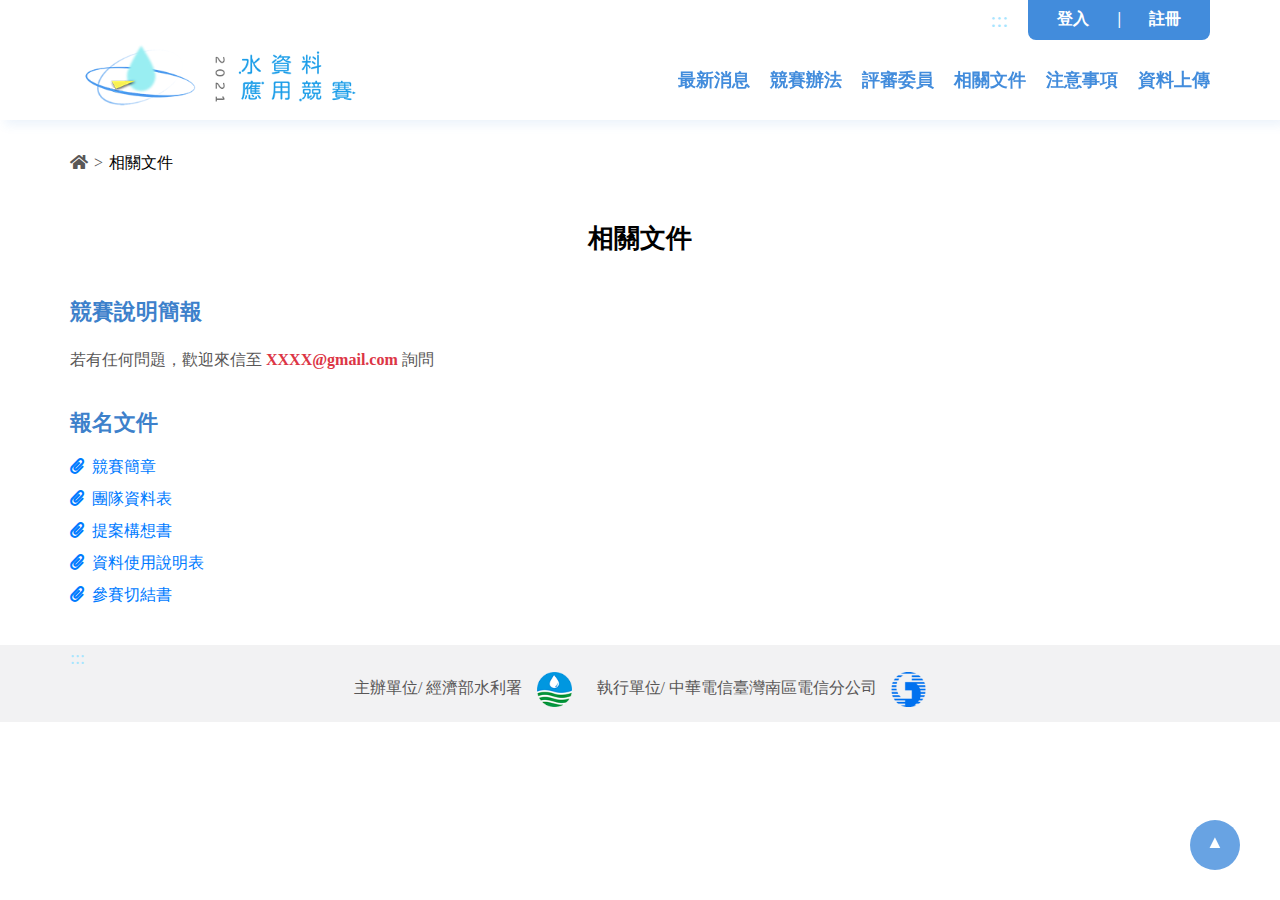
==== competition-document.html @ bd37f4fa "0408-1720" ====
<!DOCTYPE html>
<html lang="zh-hant">

<head>
    <meta charset="UTF-8">
    <meta name="viewport" content="width=device-width, initial-scale=1.0">
    <title>相關文件</title>
    <link rel="stylesheet" href="https://cdnjs.cloudflare.com/ajax/libs/font-awesome/5.13.0/css/all.min.css">
    <link rel="stylesheet" href="scss/bootstrap.4.2.css">
    <link rel="stylesheet" href="scss/style.css">

</head>

<body>
    <!-- navbar -->
    <header id="header"></header>

    <!-- breadcrumb -->
    <div class="breadcrumb">
        <div class="container">
            <ul>
                <li><a href="index.html"><i class="fas fa-home"></i></a></li>
                <li>></li>
                <li><span>相關文件</span></li>
            </ul>
        </div>
    </div>

    <!-- 相關文件 -->
    <section class="content-information">
        <div class="container">
            <a href="#C" title="中央內容區塊" id="AC" accesskey="C"></a>
            <h1>相關文件</h1>
            <h3>競賽說明簡報</h3>
            <p>若有任何問題，歡迎來信至 <span class="text-danger">XXXX@gmail.com</span> 詢問</p>
            <h3>報名文件</h3>
            <div class="d-flex flex-column">
                <a href="" class="d-inline mb-2"><i class="fas fa-paperclip mr-2"></i>競賽簡章</a>
                <a href="" class="d-inline mb-2"><i class="fas fa-paperclip mr-2"></i>團隊資料表</a>
                <a href="" class="d-inline mb-2"><i class="fas fa-paperclip mr-2"></i>提案構想書</a>
                <a href="" class="d-inline mb-2"><i class="fas fa-paperclip mr-2"></i>資料使用說明表</a>
                <a href="" class="d-inline mb-2"><i class="fas fa-paperclip mr-2"></i>參賽切結書</a>
            </div>
        </div>
    </section>

    <!-- footer -->
    <footer id="footer"></footer>

    <!-- jquery -->
    <script src="js/jquery-3.3.1.min.js"></script>

    <!-- bootstrap -->
    <!-- <script src="js/jquery-3.3.1.slim.min.js" ></script> -->
    <script src="js/bootstrap.min.4.2.js"></script>
    <script src="js/popper.min.js"></script>

    <!-- 引入html header&footer -->
    <script>
        $(function () {
            $("#header").load('navbar.html');
            $("#footer").load("footer.html");
        });
    </script>

</body>

</html>
---- scss/style.css ----
@charset "UTF-8";
* {
  font-family: "微軟正黑體" !important;
  -webkit-box-sizing: border-box !important;
          box-sizing: border-box !important;
}

* .container {
  width: 1140px;
  margin: auto;
  padding: 30px 0;
}

@media (max-width: 768px) {
  * .container {
    width: 80%;
  }
}

* h1 {
  font-size: 1.625rem;
  color: black;
  padding: 0;
  margin: 0;
  line-height: 3.25rem;
  margin-bottom: 10px;
}

* h2 {
  font-size: 1.5rem;
  color: #3d81cb;
  padding: 0;
  margin: 0;
  margin-bottom: 10px;
  line-height: 3rem;
}

* h3 {
  font-size: 1.375rem;
  color: #3d81cb;
  padding: 0;
  margin: 0;
  margin-bottom: 25px;
  line-height: 2.75rem;
}

* h4 {
  font-size: 1.125rem;
  color: #3d81cb;
  padding: 0;
  margin: 0;
  margin-top: 10px;
  margin-bottom: 10px;
}

* p {
  font-size: 1rem;
  color: #595757;
  padding: 0;
  margin: 0;
  line-height: 2rem;
  font-weight: 500;
  text-align: justify;
  word-wrap: break-word;
  word-break: break-all;
}

* a {
  text-decoration: none !important;
  list-style: none !important;
}

* a:hover {
  color: #99EEF3 !important;
}

* .fa,
* .fas,
* .far,
* .fal,
* .fad,
* .fab {
  font-family: "Font Awesome 5 Free" !important;
}

* :focus {
  outline: #428cdc dotted 3px !important;
}

* .clearfix {
  clear: both;
}

* h1,
* h2,
* h3,
* h4,
* h5,
* h6 {
  font-weight: bold;
}

* section {
  width: 100%;
}

* hr {
  border-top: 1px solid #a7e5ff;
  margin: 0;
  margin: auto;
}

* input[type="button"],
* select {
  -webkit-appearance: none;
  /* Safari & Chrome */
  -moz-appearance: none;
  /* FireFox */
  appearance: none;
}

* input {
  width: 100%;
  height: 40px;
  border-radius: 5px;
  border: solid 1px #a7e5ff;
  background-color: white;
  color: #595757;
  padding: 0 10px;
  font-size: 1rem;
  line-height: 1.5rem;
}

* input:-webkit-autofill, * input:-webkit-autofill:hover, * input:-webkit-autofill:focus, * input:-webkit-autofill:active {
  -webkit-transition: background-color 5000s ease-in-out 0s;
  transition: background-color 5000s ease-in-out 0s;
  /*透明*/
}

* input[type="submit"], * input[type="reset"] {
  width: 100%;
  height: 40px;
  background-color: #428cdc;
  color: white;
  font-size: 1.125rem;
  font-weight: bold;
  line-height: 40px;
  border: none;
  border-radius: 8px;
  padding: 0;
  text-decoration: none;
  margin-top: 10px;
}

* input[type="submit"]:hover, * input[type="reset"]:hover {
  background-color: #428cdc;
}

* input[disabled] {
  background-color: #a7e5ff;
}

* input[disabled]:hover {
  background-color: #a7e5ff;
}

* input[type="range"] {
  -webkit-appearance: none;
  overflow: hidden;
  /* 限定範圍 */
  height: 20px;
  outline: none;
  background: none;
  border: none;
}

* input[type="range"]::-webkit-slider-thumb {
  -webkit-appearance: none;
  position: relative;
  width: 15px;
  height: 15px;
  background: #428cdc;
  border-radius: 50%;
}

* input[type="range"]::-webkit-slider-runnable-track {
  border-radius: 10px;
  background: #a7e5ff;
  /* W3C, IE 10+/ Edge, Firefox 16+, Chrome 26+, Opera 12+, Safari 7+ */
}

* input[type="range"]::-moz-range-track {
  height: 15px;
  border-radius: 15px;
  background: #a7e5ff;
  border: none;
}

* input[type="range"]::-moz-range-thumb {
  width: 15px;
  height: 15px;
  background: #428cdc;
  border: none;
  border-radius: 50%;
}

* input[type="range"]::-moz-range-thumb:hover, * input[type="range"]:active::-moz-range-thumb {
  width: 16px;
  height: 16px;
}

* input[type="range"]::-moz-range-progress {
  height: 10px;
  border-radius: 10px;
}

* input[type="range"]::-moz-focus-outer {
  border: none;
}

* input[type="range"]::-ms-track {
  height: 15px;
  border-color: transparent;
  color: transparent;
  border: none;
  outline: none;
  border-radius: 10px;
  background: #a7e5ff;
}

* input[type="range"]::-ms-thumb {
  height: 15px;
  width: 15px;
  border-radius: 50%;
  border: none;
  outline: none;
  background: #428cdc;
}

* input[type="range"]::-ms-fill-lower {
  background: transparent;
}

* select {
  width: 100%;
  height: 40px;
  border-radius: 5px;
  border: solid 1px #a7e5ff;
  background: url("../img/chevron-down-solid.svg") no-repeat scroll transparent;
  background-position: 97% center;
  background-color: white;
  color: #595757;
  padding: 0 10px;
}

* select::-ms-expand {
  display: none;
}

* select option {
  color: #595757;
}

* .form-control {
  background-color: rgba(13, 115, 173, 0.2) !important;
}

* button {
  padding: 5px 30px;
  background-color: #0d73ad;
  border-radius: 8px;
  border: none;
  font-size: 1.125rem;
  color: white;
  font-weight: bold;
}

* button:hover {
  background-color: #428cdc;
  -webkit-transition-duration: 0.5s;
          transition-duration: 0.5s;
}

* button[disabled] {
  background-color: #a7e5ff;
}

* button[disabled]:hover {
  background-color: #a7e5ff;
}

* button .fas {
  margin-right: 10px;
}

* .button-outline {
  padding: 8px 30px;
  background-color: transparent;
  -webkit-box-shadow: #0d73ad 0 0 0 1px;
          box-shadow: #0d73ad 0 0 0 1px;
  font-size: 1.125rem;
  color: #0d73ad;
  font-weight: bold;
}

@media (max-width: 568px) {
  * .button-outline {
    padding: 8px 15px;
  }
}

* .button-outline:hover {
  background-color: #428cdc;
  color: white;
  -webkit-transition-duration: 0.5s;
          transition-duration: 0.5s;
}

* .button-outline[disabled] {
  background-color: #a7e5ff;
}

* .button-outline[disabled]:hover {
  background-color: #a7e5ff;
}

* .button-outline .fas {
  margin-right: 10px;
}

@media (max-width: 568px) {
  * .swiper-container .swiper-button-next,
  * .swiper-container .swiper-button-prev {
    display: none;
  }
}

* .swiper-container .swiper-slide {
  position: relative;
  text-align: center;
  font-size: 18px;
  background: #fff;
  /* Center slide text vertically */
  display: -webkit-box;
  display: -ms-flexbox;
  display: flex;
  -webkit-box-pack: center;
  -ms-flex-pack: center;
  justify-content: center;
  -webkit-box-align: center;
  -ms-flex-align: center;
  align-items: center;
}

* div.datedropper.iot {
  --dd-color1: #2faae5;
  --dd-color2: #fff;
  --dd-color3: #595757;
  --dd-color4: #fff;
  --dd-radius: 10px;
  --dd-width: 180px;
  --dd-shadow: 0 0 29px 0px rgba(0, 0, 0, 0.1);
}

* .modal-iot {
  padding: 0;
}

* .modal-iot .modal-dialog {
  max-width: 650px;
}

* .modal-iot .modal-dialog .modal-content {
  border-radius: 15px;
}

* .modal-iot .modal-dialog .modal-content .modal-header {
  width: 100%;
  border-bottom: none;
  padding: 0 60px;
  margin-top: 50px;
}

@media (max-width: 320px) {
  * .modal-iot .modal-dialog .modal-content .modal-header {
    margin-top: 25px;
  }
}

* .modal-iot .modal-dialog .modal-content .modal-header .modal-title {
  width: 100%;
  text-align: center;
}

* .modal-iot .modal-dialog .modal-content .modal-header .close {
  position: absolute;
  right: 2.5%;
  margin: -1rem -1rem -1rem 0;
}

* .modal-iot .modal-dialog .modal-content .modal-body {
  width: 100%;
  margin: auto;
  margin-bottom: 10px;
  padding: 0;
  padding: 0 60px;
  padding-top: 30px;
}

@media (max-width: 568px) {
  * .modal-iot .modal-dialog .modal-content .modal-body {
    padding: 0 45px;
    padding-top: 30px;
    margin-bottom: 25px;
  }
}

@media (max-width: 320px) {
  * .modal-iot .modal-dialog .modal-content .modal-body {
    padding: 0 30px;
    padding-top: 10px;
  }
}

* .modal-iot .modal-dialog .modal-content .modal-body .form-gp {
  width: 100%;
  display: -webkit-box;
  display: -ms-flexbox;
  display: flex;
  -webkit-box-pack: justify;
      -ms-flex-pack: justify;
          justify-content: space-between;
  -ms-flex-wrap: wrap;
      flex-wrap: wrap;
  margin-bottom: 25px;
}

@media (max-width: 568px) {
  * .modal-iot .modal-dialog .modal-content .modal-body .form-gp {
    -ms-flex-wrap: wrap;
        flex-wrap: wrap;
    margin-bottom: 10px;
  }
}

* .modal-iot .modal-dialog .modal-content .modal-body .form-gp label {
  width: 40%;
  font-size: 1.125rem;
  line-height: 1.6875rem;
  font-weight: bold;
  color: #595757;
  margin: 10px 0;
}

@media (max-width: 568px) {
  * .modal-iot .modal-dialog .modal-content .modal-body .form-gp label {
    width: 100%;
  }
}

* .modal-iot .modal-dialog .modal-content .modal-body .form-gp input,
* .modal-iot .modal-dialog .modal-content .modal-body .form-gp select {
  width: 60%;
}

@media (max-width: 568px) {
  * .modal-iot .modal-dialog .modal-content .modal-body .form-gp input,
  * .modal-iot .modal-dialog .modal-content .modal-body .form-gp select {
    width: 100%;
  }
}

* .modal-iot .modal-dialog .modal-content .modal-body .form-gp .text {
  width: 100%;
  display: -webkit-box;
  display: -ms-flexbox;
  display: flex;
  -webkit-box-pack: end;
      -ms-flex-pack: end;
          justify-content: flex-end;
  font-size: 1rem;
}

* .modal-iot .modal-dialog .modal-content .modal-body .form-gp .text p,
* .modal-iot .modal-dialog .modal-content .modal-body .form-gp .text span {
  color: #e8291c;
  text-align: right;
}

* .modal-iot .modal-dialog .modal-content .modal-body p,
* .modal-iot .modal-dialog .modal-content .modal-body span {
  color: #e8291c;
  margin-left: 3px;
}

* .modal-iot .modal-dialog .modal-content .modal-footer {
  border-top: none;
  margin-bottom: 50px;
  padding: 0;
  padding: 0 60px;
}

@media (max-width: 568px) {
  * .modal-iot .modal-dialog .modal-content .modal-footer {
    padding: 0 45px;
  }
}

@media (max-width: 320px) {
  * .modal-iot .modal-dialog .modal-content .modal-footer {
    padding: 0 30px;
    margin-bottom: 25px;
  }
}

* .modal-iot .modal-dialog .modal-content .modal-footer .btn {
  margin-top: 10px;
  display: -webkit-box;
  display: -ms-flexbox;
  display: flex;
  -webkit-box-pack: center;
      -ms-flex-pack: center;
          justify-content: center;
  padding: 0;
}

@media (max-width: 568px) {
  * .modal-iot .modal-dialog .modal-content .modal-footer .btn {
    width: 100%;
    -ms-flex-wrap: wrap;
        flex-wrap: wrap;
    -webkit-box-orient: vertical;
    -webkit-box-direction: normal;
        -ms-flex-direction: column;
            flex-direction: column;
  }
  * .modal-iot .modal-dialog .modal-content .modal-footer .btn button {
    margin: 0;
    margin-top: 25px;
  }
}

* .modal-iot .modal-dialog .modal-content .modal-footer .g-recaptcha {
  width: 100%;
  margin-top: 10px;
}

* .modal-iot .modal-dialog .modal-content .btn-iot {
  margin: 0;
  margin-left: 25px;
}

@media (max-width: 568px) {
  * .modal-iot .modal-dialog .modal-content .btn-iot {
    width: 100%;
    margin: unset;
    margin-bottom: 25px;
  }
}

* .modal-iot .modal-dialog .modal-content .btn-iot[type="submit"], * .modal-iot .modal-dialog .modal-content .btn-iot[type="reset"] {
  height: 40px;
  background-color: #428cdc;
  color: white;
  font-size: 1.125rem;
  font-weight: bold;
  border: none;
  border-radius: 8px;
  padding: 5px 30px;
  text-decoration: none;
  text-align: center;
}

* .modal-iot .modal-dialog .modal-content .btn-iot[type="submit"]:hover, * .modal-iot .modal-dialog .modal-content .btn-iot[type="reset"]:hover {
  background-color: #428cdc;
}

* .modal-iot .modal-dialog .modal-content .btn-iot[type="button"] {
  height: 40px;
  background-color: transparent;
  border: solid 1px #428cdc;
  border-radius: 8px;
  color: #0d73ad;
  font-size: 1.125rem;
  font-weight: bold;
  padding: 5px 30px;
  text-decoration: none;
  text-align: center;
}

* .modal-iot .modal-dialog .modal-content .btn-iot[type="button"]:hover {
  background-color: #428cdc;
  color: white;
  border: solid 1px #428cdc;
}

* .modal-iot .modal-dialog .modal-content .btn-iot[disabled] {
  background-color: #a7e5ff;
}

* .modal-iot .modal-dialog .modal-content .btn-iot[disabled]:hover {
  background-color: #a7e5ff;
}

* .pagination {
  display: -webkit-box;
  display: -ms-flexbox;
  display: flex;
  -webkit-box-pack: end;
      -ms-flex-pack: end;
          justify-content: flex-end;
  margin-top: 25px;
  white-space: nowrap;
}

@media (max-width: 568px) {
  * .pagination {
    -webkit-box-pack: center;
        -ms-flex-pack: center;
            justify-content: center;
    text-align: left;
    white-space: unset;
  }
}

* .pagination ul {
  margin: 0;
  padding: 0;
}

* .pagination ul li {
  display: inline;
  text-decoration: none;
  padding: 0;
}

* .pagination ul li a {
  display: inline;
  padding: 5px 12px;
  border: solid 1px #a7e5ff;
  margin: -2px;
  font-size: 1rem;
  line-height: 3rem;
  color: #0d73ad;
}

@media (max-width: 375px) {
  * .pagination ul li a {
    width: 100%;
    padding: 5px 15px;
  }
}

@media (max-width: 320px) {
  * .pagination ul li a {
    width: 100%;
    padding: 5px 15px;
  }
}

* .pagination ul li a:hover {
  background-color: #e5f1f9;
  border: solid 1px #a7e5ff;
}

* .pagination ul li .active {
  background-color: #428cdc;
  color: white;
  border: solid 1px #428cdc;
}

* .pagination ul li .fas {
  font-size: 1rem;
  color: #428cdc;
}

body.modal-open {
  padding-right: 0px !important;
  overflow-y: auto;
}

html {
  scroll-behavior: smooth;
}

body {
  font-size: 16px;
  width: 100%;
  margin: 0;
  padding: 0;
  padding-right: 0 !important;
}

@media (max-width: 320px) {
  body {
    font-size: 14px;
  }
}

body .minibar {
  display: block;
  width: 100%;
  height: 40px;
  padding: 0;
  position: fixed;
  z-index: 1000;
  background-color: #fff;
}

@media (max-width: 768px) {
  body .minibar {
    display: none;
  }
}

body .minibar .container {
  padding: 0;
  display: -webkit-box;
  display: -ms-flexbox;
  display: flex;
  -webkit-box-pack: end;
      -ms-flex-pack: end;
          justify-content: flex-end;
}

body .minibar .container #AU {
  font-size: 1.375rem;
  color: #a7e5ff;
  line-height: 40px;
  margin-right: 20px;
}

body .minibar .container img {
  margin-right: 20px;
  padding: 5px 0;
}

body .minibar .container .btn {
  margin: 0;
  background-color: #428cdc;
  border-radius: 0 0 8px 8px;
}

body .minibar .container .btn ul {
  margin: 0;
  padding: 0;
}

body .minibar .container .btn li,
body .minibar .container .btn a {
  padding: 0 8px;
  margin: 0;
  display: inline;
  color: white;
  font-weight: bold;
}

body .navbar {
  width: 100%;
  padding: 0;
  position: fixed;
  z-index: 999;
  background-color: white;
  -webkit-box-shadow: 5px 5px 10px rgba(66, 140, 220, 0.1);
          box-shadow: 5px 5px 10px rgba(66, 140, 220, 0.1);
  display: -webkit-box;
  display: -ms-flexbox;
  display: flex;
  -webkit-box-pack: center;
      -ms-flex-pack: center;
          justify-content: center;
  margin-top: 40px;
}

@media (max-width: 768px) {
  body .navbar {
    display: block;
    margin-top: 0;
  }
}

body .navbar .pc {
  width: 1140px;
  height: 80px;
  display: -webkit-box;
  display: -ms-flexbox;
  display: flex;
  -webkit-box-pack: justify;
      -ms-flex-pack: justify;
          justify-content: space-between;
}

@media (max-width: 768px) {
  body .navbar .pc {
    display: none;
  }
}

body .navbar .pc .navbar-L {
  width: 35%;
  height: 100%;
}

@media (max-width: 1024px) {
  body .navbar .pc .navbar-L {
    margin-left: 25px;
  }
}

body .navbar .pc .navbar-L img {
  width: 300px;
}

body .navbar .pc .navbar-L h4 {
  font-size: 1.125rem;
  color: white;
  margin: 0;
  padding: 0;
  line-height: 80px;
}

body .navbar .pc .navbar-R {
  width: 65%;
  height: 100%;
  color: white;
  display: -webkit-box;
  display: -ms-flexbox;
  display: flex;
  -webkit-box-pack: end;
      -ms-flex-pack: end;
          justify-content: flex-end;
  position: relative;
}

@media (max-width: 1024px) {
  body .navbar .pc .navbar-R {
    margin-right: 25px;
  }
}

body .navbar .pc .navbar-R h4 {
  font-size: 1.125rem;
  color: #428cdc;
  margin: 0;
  padding: 0;
  line-height: 80px;
  display: inline;
}

body .navbar .pc .navbar-R .nav-function {
  position: relative;
}

body .navbar .pc .navbar-R .nav-function:not(:last-child) {
  margin-right: 20px;
}

body .navbar .pc .navbar-R .nav-function:hover .nav-list {
  display: block;
  -webkit-transition-duration: 0.5s;
          transition-duration: 0.5s;
}

body .navbar .pc .navbar-R .nav-function a:hover h4 {
  color: #0d73ad;
}

body .navbar .pc .navbar-R .nav-list {
  display: none;
  text-align: center;
  position: absolute;
  top: 80px;
  left: 0;
  -webkit-transform: translateX(-30%);
          transform: translateX(-30%);
  width: 180px;
  border-radius: 0 0 8px 8px;
  padding: 0 20px 10px 20px;
  background-color: #1480be;
}

body .navbar .pc .navbar-R .nav-list h4 {
  margin: 0;
  padding: 0;
  line-height: 2.8125rem;
  color: white;
}

body .navbar .pc .navbar-R .nav-list h4:hover {
  color: #a7e5ff;
}

body .navbar .mobile {
  display: none;
  height: 60px;
}

@media (max-width: 768px) {
  body .navbar .mobile {
    display: block;
    position: relative;
  }
}

body .navbar .mobile .menu {
  position: absolute;
  top: 0;
  left: 0px;
  display: -webkit-box;
  display: -ms-flexbox;
  display: flex;
}

body .navbar .mobile .menu .fas.fa-bars {
  font-size: 30px;
  line-height: 60px;
  padding: 0 20px;
  color: #428cdc;
}

body .navbar .mobile .menu ul {
  display: inline-block;
  width: 100vw;
  height: 100vh;
  background-color: #428cdc;
  font-size: 1.125rem;
  line-height: 60px;
  position: absolute;
  top: 60px;
  left: -100vw;
  margin: 0;
  padding: 40px 0 0 0;
  text-align: center;
  -webkit-transition-duration: 0.7s;
          transition-duration: 0.7s;
}

body .navbar .mobile .menu ul .nav-item.dropdown .dropdown-menu {
  background-color: #428cdc;
  color: white;
  text-align: center;
}

body .navbar .mobile .menu ul .nav-item.dropdown .dropdown-menu .dropdown-item {
  padding: 15px 0;
}

body .navbar .mobile .menu ul .nav-item.dropdown .nav-link.dropdown-toggle {
  padding: 5px 0;
}

body .navbar .mobile .menu h4 {
  color: #a7e5ff;
}

body .navbar .mobile .menu a {
  color: white;
}

body .navbar .mobile .menu .active-ul {
  display: inline-block;
  color: #428cdc;
  -webkit-transition-duration: 0.7s;
          transition-duration: 0.7s;
  top: 60px;
  left: 0;
}

body .navbar .mobile .menu .active-ul li {
  color: #428cdc;
}

body .navbar .mobile .title {
  display: -webkit-box;
  display: -ms-flexbox;
  display: flex;
  -webkit-box-pack: center;
      -ms-flex-pack: center;
          justify-content: center;
}

body .navbar .mobile .title h4 {
  font-size: 1.125rem;
  color: white;
  line-height: 60px;
  margin: 0;
}

body .navbar .mobile .logo {
  width: 100%;
  height: 100%;
  display: -webkit-box;
  display: -ms-flexbox;
  display: flex;
  -webkit-box-pack: center;
      -ms-flex-pack: center;
          justify-content: center;
  -webkit-box-align: center;
      -ms-flex-align: center;
          align-items: center;
}

body .navbar .mobile .logo img {
  height: 50px;
}

@media (max-width: 320px) {
  body .navbar .mobile .logo img {
    padding: 5px 0;
  }
}

body .content-banner {
  max-width: 1140px;
  margin: auto;
  padding-top: 120px;
  display: block !important;
  background-color: #fff !important;
  color: #595757 !important;
}

@media (max-width: 768px) {
  body .content-banner {
    padding-top: 60px;
  }
}

body .content-banner img {
  width: 100%;
  max-height: 450px;
  -o-object-fit: cover;
     object-fit: cover;
  -o-object-position: center center;
     object-position: center center;
}

body .content-about .container {
  display: -webkit-box;
  display: -ms-flexbox;
  display: flex;
}

@media (max-width: 768px) {
  body .content-about .container {
    -ms-flex-wrap: wrap;
        flex-wrap: wrap;
  }
}

body .content-about .container .about {
  width: 100%;
}

body .content-about .container .about h1 {
  color: #3d81cb;
}

body .breadcrumb {
  width: 100%;
  background-color: #fff;
  padding: 8px 0;
  margin: 0;
  padding-top: 150px;
}

@media (max-width: 768px) {
  body .breadcrumb {
    padding-top: 65px;
    background-color: #e5f1f9;
  }
}

@media (max-width: 568px) {
  body .breadcrumb {
    padding-top: 68px;
  }
}

body .breadcrumb .container {
  padding: 0;
}

@media (max-width: 568px) {
  body .breadcrumb .container {
    width: 100%;
    margin: 0;
    padding: 0 20px;
  }
}

body .breadcrumb .container ul {
  padding: 0;
  margin: 0;
  display: inline;
  list-style: none;
}

body .breadcrumb .container ul a {
  color: #595757;
}

body .breadcrumb .container ul a:hover .fas,
body .breadcrumb .container ul a:hover p {
  color: #428cdc;
}

body .breadcrumb .container ul li {
  color: #595757;
  line-height: 1.5rem;
  display: inline;
  list-style: none;
  margin-right: 2px;
}

body .breadcrumb .container ul .fas {
  font-size: 1rem;
  line-height: 1.5rem;
  color: #595757;
}

body .breadcrumb .container ul span {
  color: black;
}

body .content-information h1 {
  text-align: center;
}

@media (max-width: 568px) {
  body .content-information h1 {
    margin: 10px 0;
    text-align: left;
  }
}

body .content-information h3 {
  margin-top: 25px;
  margin-bottom: 10px;
}

body .content-information ul {
  padding: 0;
  margin: 0;
  font-size: 1rem;
  line-height: 2rem;
  color: #595757;
}

body .content-information .btn {
  width: 100%;
  padding: 0;
  text-align: center;
  margin: 50px 0;
}

body .content-information span {
  color: #428cdc;
  font-weight: bold;
}

body .content-information table {
  border-collapse: collapse;
  width: 100%;
  table-layout: auto;
}

body .content-information table table,
body .content-information table th,
body .content-information table td {
  border: 1px solid #a7e5ff;
  padding: 5px 10px;
}

body .content-information table th {
  background-color: rgba(167, 229, 255, 0.5);
  text-align: center;
}

@media (max-width: 568px) {
  body .content-information table th:nth-child(1) {
    width: 25%;
  }
}

body .content-information table tr:nth-child(even) {
  background-color: rgba(167, 229, 255, 0.1);
}

body .content-information .container .list-gp {
  width: 100%;
  margin-right: 50px;
  margin: 37.5px 0;
}

@media (max-width: 768px) {
  body .content-information .container .list-gp {
    width: 100%;
    margin-right: unset;
    margin-bottom: 25px;
  }
}

body .content-information .container .list-gp .list {
  display: -webkit-box;
  display: -ms-flexbox;
  display: flex;
  padding: 10px 0;
}

@media (max-width: 768px) {
  body .content-information .container .list-gp .list {
    padding: 10px 30px;
  }
}

@media (max-width: 568px) {
  body .content-information .container .list-gp .list {
    -ms-flex-wrap: wrap;
        flex-wrap: wrap;
    -webkit-box-orient: vertical;
    -webkit-box-direction: normal;
        -ms-flex-direction: column;
            flex-direction: column;
    padding: 10px 20px;
  }
}

body .content-information .container .list-gp .list span {
  width: 15%;
  text-align: center;
  color: #428cdc;
  font-size: 1rem;
  line-height: 2rem;
}

@media (max-width: 768px) {
  body .content-information .container .list-gp .list span {
    margin-right: 25px;
  }
}

@media (max-width: 568px) {
  body .content-information .container .list-gp .list span {
    margin-right: unset;
  }
}

body .content-information .container .list-gp .list a:hover p {
  color: #428cdc;
}

body .content-information .container .list-gp .blue {
  background-color: #e5f1f9;
}

body .content-information .container .list-gp .white {
  background-color: white;
}

body .content-information .container .list-gp h4 {
  text-align: right;
}

body .content-information .container strong {
  margin: 10px 0;
}

body .content-information .container .indent {
  margin-left: 1rem;
}

body footer {
  background-color: #f2f2f3;
}

@media (max-width: 568px) {
  body footer {
    background-color: white;
  }
}

body footer .container {
  padding-top: 0;
  padding-bottom: 15px;
}

body footer .container #AZ {
  font-size: 1.125rem;
  color: #a7e5ff;
}

body footer .container .text-gp {
  margin: 0;
  padding: 0;
}

body footer .container .text-gp ul,
body footer .container .text-gp li {
  display: inline;
  list-style: none;
  margin: 0;
  padding: 0;
}

@media (max-width: 568px) {
  body footer .container .text-gp ul,
  body footer .container .text-gp li {
    display: block;
  }
}

body footer .container .text-gp li {
  margin-right: 25px;
}

body footer .container .text-gp span {
  font-size: 1rem;
  color: #99EEF3;
  line-height: 1rem;
  margin: 0;
  padding: 0 10px;
}

@media (max-width: 568px) {
  body footer .container .text-gp span {
    line-height: 1.6875rem;
  }
}

body footer .container .text-gp a {
  font-size: 1.125rem;
  color: #428cdc;
  font-weight: bold;
  line-height: 2.25rem;
}

body footer .container .text-gp a:hover {
  color: #0d73ad;
}

body footer .container .text-gp .fas {
  width: 10px;
  margin-right: 12px;
}

body footer .container .contact {
  display: -webkit-box;
  display: -ms-flexbox;
  display: flex;
  -webkit-box-align: center;
      -ms-flex-align: center;
          align-items: center;
  -webkit-box-pack: center;
      -ms-flex-pack: center;
          justify-content: center;
}

@media (max-width: 568px) {
  body footer .container .contact {
    -webkit-box-align: start;
        -ms-flex-align: start;
            align-items: start;
  }
}

@media (max-width: 568px) {
  body footer .container .contact .text-gp {
    width: 50%;
  }
}

body footer .container .contact .text-gp:not(:last-child) {
  margin-right: 25px;
}

body footer .container .contact .text-gp p {
  color: white;
  margin-top: 3px;
  margin-bottom: 10px;
}

@media (max-width: 568px) {
  body footer .container .contact .text-gp p {
    margin-bottom: 20px;
  }
}

body footer .container .contact .text-gp a {
  color: #99EEF3;
  font-size: 1.125rem;
  font-weight: bold;
}

body footer .container .contact .text-gp a:hover .fas {
  color: #99EEF3;
}

body footer .container .contact .text-gp .fas {
  color: #99EEF3;
  width: 10px;
  margin-right: 12px;
}

body footer .container .contact .text-gp span {
  color: #595757;
  padding: 0;
}

body footer .container .contact .text-gp img {
  width: 35px;
  height: 35px;
  margin-left: 10px;
}

@media (max-width: 568px) {
  body footer .container .contact .text-gp img {
    width: 20px;
    height: 20px;
  }
}

body .back-top {
  width: 50px;
  height: 50px;
  z-index: 999;
  position: fixed;
  right: 40px;
  bottom: 30px;
  background-color: rgba(66, 140, 220, 0.8);
  border-radius: 50%;
  font-size: 1.125rem;
  color: white;
  line-height: 45px;
  text-align: center;
}

@media (max-width: 1024px) {
  body .back-top {
    right: 25px;
    bottom: 25px;
  }
}

body .content-QRcode {
  text-align: center;
}

@media (max-width: 768px) {
  body .content-QRcode .container {
    padding-bottom: 0;
  }
}

body .content-QRcode .container .QRcode-gp {
  width: 400px;
  margin: auto;
  display: -webkit-box;
  display: -ms-flexbox;
  display: flex;
  border: solid 6px #a7e5ff;
  border-radius: 20px;
  padding: 30px;
  margin-top: 100px;
  position: relative;
}

@media (max-width: 568px) {
  body .content-QRcode .container .QRcode-gp {
    width: 100%;
    -ms-flex-wrap: wrap;
        flex-wrap: wrap;
  }
}

body .content-QRcode .container .QRcode-gp .robot {
  z-index: -5;
  position: absolute;
  top: -82px;
  left: calc(50% - 53px);
}

body .content-QRcode .container .QRcode-gp .QR {
  width: 50%;
  height: 50%;
}

@media (max-width: 568px) {
  body .content-QRcode .container .QRcode-gp .QR {
    width: 100%;
  }
}

body .content-QRcode .container .QRcode-gp h3 {
  width: 50%;
  padding: 10px 0;
  padding-left: 30px;
  margin: 0;
  text-align: left;
}

@media (max-width: 568px) {
  body .content-QRcode .container .QRcode-gp h3 {
    width: 100%;
    text-align: center;
    padding-left: 0;
  }
}

body .content-webmap .container {
  padding-top: unset;
}

body .content-webmap .container .list-gp {
  display: -webkit-box;
  display: -ms-flexbox;
  display: flex;
  -ms-flex-wrap: wrap;
      flex-wrap: wrap;
  -webkit-box-pack: justify;
      -ms-flex-pack: justify;
          justify-content: space-between;
}

body .content-webmap .container .list-gp .text-gp {
  width: 23%;
}

@media (max-width: 768px) {
  body .content-webmap .container .list-gp .text-gp {
    width: 48%;
  }
}

@media (max-width: 568px) {
  body .content-webmap .container .list-gp .text-gp {
    width: 100%;
  }
}

body .content-webmap .container .list-gp .text-gp h3 {
  background-color: #e5f1f9;
  padding: 0 30px;
  margin: 0;
}

body .content-webmap .container .list-gp .text-gp ul {
  padding: 30px;
  padding-top: 10px;
  list-style: none;
  font-size: 1rem;
  line-height: 2rem;
  margin: 0;
  margin-bottom: 25px;
}

@media (max-width: 568px) {
  body .content-webmap .container .list-gp .text-gp ul {
    margin-bottom: 10px;
    line-height: 2.5rem;
  }
}

body .content-webmap .container .list-gp .text-gp ul a {
  color: #428cdc;
}

body .content-news h1 {
  text-align: center;
}

@media (max-width: 568px) {
  body .content-news h1 {
    margin: 10px 0;
    text-align: left;
  }
}

body .content-news h3 {
  margin-top: 25px;
  margin-bottom: 10px;
}

body .content-news ul {
  padding: 0;
  margin: 0;
  font-size: 1rem;
  line-height: 2rem;
  color: #595757;
}

body .content-news .btn {
  width: 100%;
  padding: 0;
  text-align: center;
  margin: 50px 0;
}

body .content-news .container .searchbar {
  display: -webkit-box;
  display: -ms-flexbox;
  display: flex;
  -webkit-box-pack: end;
      -ms-flex-pack: end;
          justify-content: flex-end;
  margin-bottom: 25px;
}

@media (max-width: 568px) {
  body .content-news .container .searchbar {
    -webkit-box-pack: start;
        -ms-flex-pack: start;
            justify-content: flex-start;
  }
}

body .content-news .container .searchbar input[type="search"] {
  width: 150px;
  padding: 2px 8px;
  border-radius: 5px;
  border: solid 1px #428cdc;
  background: url(https://static.tumblr.com/ftv85bp/MIXmud4tx/search-icon.png) no-repeat 95% center;
}

@media (max-width: 568px) {
  body .content-news .container .searchbar input[type="search"] {
    width: 90%;
    padding: 5px 8px;
  }
}

body .content-news .container .searchbar input[type="search"]:focus {
  width: 180px;
  -webkit-transition: 0.5s;
  transition: 0.5s;
  outline: none;
  -webkit-box-shadow: #e5f1f9 0 0 0 5px;
          box-shadow: #e5f1f9 0 0 0 5px;
}

@media (max-width: 568px) {
  body .content-news .container .searchbar input[type="search"]:focus {
    width: 100%;
  }
}

body .content-news .container .list-gp {
  width: 100%;
  margin-right: 50px;
}

@media (max-width: 768px) {
  body .content-news .container .list-gp {
    width: 100%;
    margin-right: unset;
    margin-bottom: 25px;
  }
}

body .content-news .container .list-gp .list {
  display: -webkit-box;
  display: -ms-flexbox;
  display: flex;
  padding: 10px 0;
}

@media (max-width: 768px) {
  body .content-news .container .list-gp .list {
    padding: 10px 30px;
  }
}

@media (max-width: 568px) {
  body .content-news .container .list-gp .list {
    -ms-flex-wrap: wrap;
        flex-wrap: wrap;
    -webkit-box-orient: vertical;
    -webkit-box-direction: normal;
        -ms-flex-direction: column;
            flex-direction: column;
    padding: 10px 20px;
  }
}

body .content-news .container .list-gp .list span {
  width: 15%;
  text-align: center;
  color: #428cdc;
  font-size: 1rem;
  line-height: 2rem;
}

@media (max-width: 768px) {
  body .content-news .container .list-gp .list span {
    margin-right: 25px;
  }
}

@media (max-width: 568px) {
  body .content-news .container .list-gp .list span {
    margin-right: unset;
  }
}

body .content-news .container .list-gp .list a:hover p {
  color: #428cdc;
}

body .content-news .container .list-gp .blue {
  background-color: #e5f1f9;
}

body .content-news .container .list-gp .white {
  background-color: white;
}

body .content-news .container .list-gp h4 {
  text-align: right;
}

body .content-news-info h1 {
  text-align: center;
}

@media (max-width: 568px) {
  body .content-news-info h1 {
    margin: 10px 0;
    text-align: left;
  }
}

body .content-news-info h3 {
  margin-top: 25px;
  margin-bottom: 10px;
}

body .content-news-info ul {
  padding: 0;
  margin: 0;
  font-size: 1rem;
  line-height: 2rem;
  color: #595757;
}

body .content-news-info .btn {
  width: 100%;
  padding: 0;
  text-align: center;
  margin: 50px 0;
}

body .content-news-info .container .info-top {
  margin-top: 25px;
}

body .content-news-info .container .info-top ul {
  list-style: none;
  margin: 0;
  padding: 0;
  font-size: 1rem;
  color: #428cdc;
}

body .content-news-info .container .info-top ul li {
  display: inline;
  margin-right: 25px;
}

@media (max-width: 568px) {
  body .content-news-info .container .info-top ul li {
    display: block;
  }
}

body .content-news-info .container .info-top ul .far {
  width: 13px;
  color: #428cdc;
  font-size: 1rem;
  margin-right: 10px;
}

body .content-news-info .container .info-body img {
  width: 100%;
  max-height: 600px;
  -o-object-position: center;
     object-position: center;
  margin-top: 25px;
}

@media (max-width: 768px) {
  body .content-news-info .container .info-body img {
    max-height: 400px;
  }
}

@media (max-width: 568px) {
  body .content-news-info .container .info-body img {
    max-height: 300px;
  }
}

body .content-news-info .container .info-body p {
  margin: 25px 0;
}

body .content-news-info .container .btn {
  display: -webkit-box;
  display: -ms-flexbox;
  display: flex;
  -webkit-box-pack: center;
      -ms-flex-pack: center;
          justify-content: center;
  margin-bottom: 50px;
}

@media (max-width: 1024px) {
  body .content-news-info .container .btn {
    margin-bottom: 25px;
  }
}

body .content-theme .container {
  padding-top: 220px;
  display: -webkit-box;
  display: -ms-flexbox;
  display: flex;
  -webkit-box-pack: justify;
      -ms-flex-pack: justify;
          justify-content: space-between;
}

@media (max-width: 568px) {
  body .content-theme .container {
    -ms-flex-wrap: wrap;
        flex-wrap: wrap;
    padding-top: 130px;
  }
}

body .content-theme .container .left {
  width: 30%;
  display: -webkit-box;
  display: -ms-flexbox;
  display: flex;
  -webkit-box-pack: center;
      -ms-flex-pack: center;
          justify-content: center;
  text-align: center;
  -ms-flex-wrap: wrap;
      flex-wrap: wrap;
  -webkit-box-orient: vertical;
  -webkit-box-direction: normal;
      -ms-flex-direction: column;
          flex-direction: column;
}

@media (max-width: 768px) {
  body .content-theme .container .left img {
    width: 60%;
  }
}

@media (max-width: 568px) {
  body .content-theme .container .left {
    width: 100%;
    -ms-flex-wrap: nowrap;
        flex-wrap: nowrap;
    -webkit-box-orient: horizontal;
    -webkit-box-direction: normal;
        -ms-flex-direction: row;
            flex-direction: row;
  }
  body .content-theme .container .left img {
    width: 60%;
  }
}

body .content-theme .container .left .theme-btn {
  margin-bottom: 50px;
}

@media (max-width: 568px) {
  body .content-theme .container .left .theme-btn {
    width: 45%;
    margin-bottom: 25px;
  }
}

body .content-theme .container .left .theme-btn h3 {
  color: black;
  margin: unset;
}

body .content-theme .container .left .theme-btn #flood-btn,
body .content-theme .container .left .theme-btn #river-btn {
  -webkit-filter: opacity(40%);
          filter: opacity(40%);
}

body .content-theme .container .left .theme-btn #flood-btn h3,
body .content-theme .container .left .theme-btn #river-btn h3 {
  -webkit-filter: opacity(40%);
          filter: opacity(40%);
}

body .content-theme .container .left .theme-btn #flood-btn:hover,
body .content-theme .container .left .theme-btn #river-btn:hover {
  -webkit-filter: opacity(100%);
          filter: opacity(100%);
}

body .content-theme .container .left .theme-btn #flood-btn:hover h3,
body .content-theme .container .left .theme-btn #river-btn:hover h3 {
  -webkit-filter: opacity(100%);
          filter: opacity(100%);
}

body .content-theme .container .right {
  width: 70%;
}

@media (max-width: 568px) {
  body .content-theme .container .right {
    width: 100%;
  }
}

body .content-theme .container .right .river {
  text-align: center;
  width: 100%;
}

@media (max-width: 768px) {
  body .content-theme .container .right .river {
    width: 100%;
    margin-right: unset;
    margin-bottom: 25px;
  }
}

body .content-theme .container .right .river .list {
  display: -webkit-box;
  display: -ms-flexbox;
  display: flex;
  -webkit-box-pack: justify;
      -ms-flex-pack: justify;
          justify-content: space-between;
  padding: 10px 30px;
}

@media (max-width: 568px) {
  body .content-theme .container .right .river .list {
    -ms-flex-wrap: nowrap;
        flex-wrap: nowrap;
    -webkit-box-orient: horizontal;
    -webkit-box-direction: normal;
        -ms-flex-direction: row;
            flex-direction: row;
    padding: 10px 20px;
  }
}

body .content-theme .container .right .river .list span {
  text-align: center;
  color: white;
  font-size: 1rem;
  font-weight: bold;
  line-height: 2rem;
  text-align: center;
}

body .content-theme .container .right .river .list a:hover p {
  color: #428cdc;
}

body .content-theme .container .right .river .title {
  background-color: #99EEF3;
  margin-top: 25px;
  -webkit-box-orient: horizontal;
  -webkit-box-direction: normal;
      -ms-flex-direction: row;
          flex-direction: row;
}

body .content-theme .container .right .river .main {
  background-color: rgba(153, 238, 243, 0.1);
}

body .content-theme .container .right .river .white {
  background-color: white;
}

body .content-theme .container .right .river h4 {
  text-align: right;
}

body .content-theme .container .right .river .left-gp {
  width: 80%;
}

@media (max-width: 568px) {
  body .content-theme .container .right .river .left-gp {
    width: 50%;
  }
}

body .content-theme .container .right .river .right-gp {
  width: 20%;
  text-align: center;
}

@media (max-width: 568px) {
  body .content-theme .container .right .river .right-gp {
    width: 40%;
    display: block;
  }
}

body .content-theme .container .right .river .right-gp ul,
body .content-theme .container .right .river .right-gp li {
  display: inline;
  list-style: none;
  text-align: center;
  margin: 0;
  padding: 0;
}

@media (max-width: 568px) {
  body .content-theme .container .right .river .right-gp ul,
  body .content-theme .container .right .river .right-gp li {
    -webkit-box-orient: vertical;
    -webkit-box-direction: normal;
        -ms-flex-direction: column;
            flex-direction: column;
    -ms-flex-wrap: wrap;
        flex-wrap: wrap;
  }
}

body .content-theme .container .right .river .right-gp li {
  background-color: #428cdc;
  padding: 3px 10px;
  border-radius: 10px;
  color: white;
  font-size: 0.875rem;
  line-height: 1.75rem;
}

@media (max-width: 568px) {
  body .content-theme .container .right .river {
    width: 100%;
  }
}

@media (max-width: 568px) and (max-width: 768px) {
  body .content-theme .container .right .river {
    width: 100%;
    margin-right: unset;
    margin-bottom: 25px;
  }
}

@media (max-width: 568px) {
  body .content-theme .container .right .river .list {
    display: -webkit-box;
    display: -ms-flexbox;
    display: flex;
    -webkit-box-pack: justify;
        -ms-flex-pack: justify;
            justify-content: space-between;
    padding: 10px 30px;
  }
}

@media (max-width: 568px) and (max-width: 568px) {
  body .content-theme .container .right .river .list {
    -ms-flex-wrap: nowrap;
        flex-wrap: nowrap;
    -webkit-box-orient: horizontal;
    -webkit-box-direction: normal;
        -ms-flex-direction: row;
            flex-direction: row;
    padding: 10px 20px;
  }
}

@media (max-width: 568px) {
  body .content-theme .container .right .river .list span {
    text-align: center;
    color: white;
    font-size: 1rem;
    font-weight: bold;
    line-height: 2rem;
    text-align: center;
  }
  body .content-theme .container .right .river .list a:hover p {
    color: #428cdc;
  }
  body .content-theme .container .right .river .title {
    background-color: #99EEF3;
    margin-top: 25px;
    -webkit-box-orient: horizontal;
    -webkit-box-direction: normal;
        -ms-flex-direction: row;
            flex-direction: row;
  }
  body .content-theme .container .right .river .main {
    background-color: rgba(153, 238, 243, 0.1);
  }
  body .content-theme .container .right .river .white {
    background-color: white;
  }
  body .content-theme .container .right .river h4 {
    text-align: right;
  }
  body .content-theme .container .right .river .left-gp {
    width: 80%;
  }
}

@media (max-width: 568px) and (max-width: 568px) {
  body .content-theme .container .right .river .left-gp {
    width: 50%;
  }
}

@media (max-width: 568px) {
  body .content-theme .container .right .river .right-gp {
    width: 20%;
    text-align: center;
  }
}

@media (max-width: 568px) and (max-width: 568px) {
  body .content-theme .container .right .river .right-gp {
    width: 40%;
    display: block;
  }
}

@media (max-width: 568px) {
  body .content-theme .container .right .river .right-gp ul,
  body .content-theme .container .right .river .right-gp li {
    display: inline;
    list-style: none;
    text-align: center;
    margin: 0;
    padding: 0;
  }
}

@media (max-width: 568px) and (max-width: 568px) {
  body .content-theme .container .right .river .right-gp ul,
  body .content-theme .container .right .river .right-gp li {
    -webkit-box-orient: vertical;
    -webkit-box-direction: normal;
        -ms-flex-direction: column;
            flex-direction: column;
    -ms-flex-wrap: wrap;
        flex-wrap: wrap;
  }
}

@media (max-width: 568px) {
  body .content-theme .container .right .river .right-gp li {
    background-color: #428cdc;
    padding: 3px 10px;
    border-radius: 10px;
    color: white;
    font-size: 0.875rem;
    line-height: 1.75rem;
  }
}

body .content-theme .container .right .flood {
  text-align: center;
  width: 100%;
}

@media (max-width: 768px) {
  body .content-theme .container .right .flood {
    width: 100%;
    margin-right: unset;
    margin-bottom: 25px;
  }
}

body .content-theme .container .right .flood .list {
  display: -webkit-box;
  display: -ms-flexbox;
  display: flex;
  -webkit-box-pack: justify;
      -ms-flex-pack: justify;
          justify-content: space-between;
  padding: 10px 30px;
}

@media (max-width: 568px) {
  body .content-theme .container .right .flood .list {
    -ms-flex-wrap: nowrap;
        flex-wrap: nowrap;
    -webkit-box-orient: horizontal;
    -webkit-box-direction: normal;
        -ms-flex-direction: row;
            flex-direction: row;
    padding: 10px 20px;
  }
}

body .content-theme .container .right .flood .list span {
  text-align: center;
  color: white;
  font-size: 1rem;
  font-weight: bold;
  line-height: 2rem;
  text-align: center;
}

body .content-theme .container .right .flood .list a:hover p {
  color: #428cdc;
}

body .content-theme .container .right .flood .title {
  background-color: #428cdc;
  margin-top: 25px;
  -webkit-box-orient: horizontal;
  -webkit-box-direction: normal;
      -ms-flex-direction: row;
          flex-direction: row;
}

body .content-theme .container .right .flood .main {
  background-color: rgba(66, 140, 220, 0.1);
}

body .content-theme .container .right .flood .white {
  background-color: white;
}

body .content-theme .container .right .flood h4 {
  text-align: right;
}

body .content-theme .container .right .flood .left-gp {
  width: 80%;
}

@media (max-width: 568px) {
  body .content-theme .container .right .flood .left-gp {
    width: 50%;
  }
}

body .content-theme .container .right .flood .right-gp {
  width: 20%;
  text-align: center;
}

@media (max-width: 568px) {
  body .content-theme .container .right .flood .right-gp {
    width: 40%;
    display: block;
  }
}

body .content-theme .container .right .flood .right-gp ul,
body .content-theme .container .right .flood .right-gp li {
  display: inline;
  list-style: none;
  text-align: center;
  margin: 0;
  padding: 0;
}

@media (max-width: 568px) {
  body .content-theme .container .right .flood .right-gp ul,
  body .content-theme .container .right .flood .right-gp li {
    -webkit-box-orient: vertical;
    -webkit-box-direction: normal;
        -ms-flex-direction: column;
            flex-direction: column;
    -ms-flex-wrap: wrap;
        flex-wrap: wrap;
  }
}

body .content-theme .container .right .flood .right-gp li {
  background-color: #428cdc;
  padding: 3px 10px;
  border-radius: 10px;
  color: white;
  font-size: 0.875rem;
  line-height: 1.75rem;
}

@media (max-width: 568px) {
  body .content-theme .container .right .flood {
    width: 100%;
  }
}

@media (max-width: 568px) and (max-width: 768px) {
  body .content-theme .container .right .flood {
    width: 100%;
    margin-right: unset;
    margin-bottom: 25px;
  }
}

@media (max-width: 568px) {
  body .content-theme .container .right .flood .list {
    display: -webkit-box;
    display: -ms-flexbox;
    display: flex;
    -webkit-box-pack: justify;
        -ms-flex-pack: justify;
            justify-content: space-between;
    padding: 10px 30px;
  }
}

@media (max-width: 568px) and (max-width: 568px) {
  body .content-theme .container .right .flood .list {
    -ms-flex-wrap: nowrap;
        flex-wrap: nowrap;
    -webkit-box-orient: horizontal;
    -webkit-box-direction: normal;
        -ms-flex-direction: row;
            flex-direction: row;
    padding: 10px 20px;
  }
}

@media (max-width: 568px) {
  body .content-theme .container .right .flood .list span {
    text-align: center;
    color: white;
    font-size: 1rem;
    font-weight: bold;
    line-height: 2rem;
    text-align: center;
  }
  body .content-theme .container .right .flood .list a:hover p {
    color: #428cdc;
  }
  body .content-theme .container .right .flood .title {
    background-color: #428cdc;
    margin-top: 25px;
    -webkit-box-orient: horizontal;
    -webkit-box-direction: normal;
        -ms-flex-direction: row;
            flex-direction: row;
  }
  body .content-theme .container .right .flood .main {
    background-color: rgba(66, 140, 220, 0.1);
  }
  body .content-theme .container .right .flood .white {
    background-color: white;
  }
  body .content-theme .container .right .flood h4 {
    text-align: right;
  }
  body .content-theme .container .right .flood .left-gp {
    width: 80%;
  }
}

@media (max-width: 568px) and (max-width: 568px) {
  body .content-theme .container .right .flood .left-gp {
    width: 50%;
  }
}

@media (max-width: 568px) {
  body .content-theme .container .right .flood .right-gp {
    width: 20%;
    text-align: center;
  }
}

@media (max-width: 568px) and (max-width: 568px) {
  body .content-theme .container .right .flood .right-gp {
    width: 40%;
    display: block;
  }
}

@media (max-width: 568px) {
  body .content-theme .container .right .flood .right-gp ul,
  body .content-theme .container .right .flood .right-gp li {
    display: inline;
    list-style: none;
    text-align: center;
    margin: 0;
    padding: 0;
  }
}

@media (max-width: 568px) and (max-width: 568px) {
  body .content-theme .container .right .flood .right-gp ul,
  body .content-theme .container .right .flood .right-gp li {
    -webkit-box-orient: vertical;
    -webkit-box-direction: normal;
        -ms-flex-direction: column;
            flex-direction: column;
    -ms-flex-wrap: wrap;
        flex-wrap: wrap;
  }
}

@media (max-width: 568px) {
  body .content-theme .container .right .flood .right-gp li {
    background-color: #428cdc;
    padding: 3px 10px;
    border-radius: 10px;
    color: white;
    font-size: 0.875rem;
    line-height: 1.75rem;
  }
}

body .content-theme .container .pagination {
  margin-top: 50px;
}

body .theme-modal .river .modal-dialog {
  max-width: 650px;
  -webkit-transition: unset;
  transition: unset;
}

body .theme-modal .river .modal-dialog .modal-content {
  border-radius: 15px;
}

body .theme-modal .river .modal-dialog .modal-content .modal-header {
  width: 100%;
  border-bottom: unset;
}

body .theme-modal .river .modal-dialog .modal-content .modal-header .modal-title {
  width: 100%;
  text-align: center;
  padding-top: 30px;
}

@media (max-width: 568px) {
  body .theme-modal .river .modal-dialog .modal-content .modal-header .modal-title {
    padding-top: 10px;
  }
}

body .theme-modal .river .modal-dialog .modal-content .modal-header .close {
  position: absolute;
  right: 2.5%;
  margin: -1rem -1rem -1rem 0;
}

body .theme-modal .river .modal-dialog .modal-content .modal-body {
  width: 80%;
  margin: auto;
  margin-bottom: 10px;
  padding: 0;
}

@media (max-width: 768px) {
  body .theme-modal .river .modal-dialog .modal-content .modal-body {
    margin-bottom: 25px;
  }
}

@media (max-width: 568px) {
  body .theme-modal .river .modal-dialog .modal-content .modal-body {
    margin-bottom: unset;
  }
}

body .theme-modal .river .modal-dialog .modal-content .modal-body .row {
  display: -webkit-box;
  display: -ms-flexbox;
  display: flex;
  -webkit-box-pack: center;
      -ms-flex-pack: center;
          justify-content: center;
  -ms-flex-wrap: wrap;
      flex-wrap: wrap;
}

body .theme-modal .river .modal-dialog .modal-content .modal-body .row .left-gp {
  width: 25%;
  text-align: center;
  padding: 10px 0;
}

body .theme-modal .river .modal-dialog .modal-content .modal-body .row .left-gp span {
  color: white;
  font-size: 1rem;
  font-weight: bold;
  line-height: 1.5rem;
}

body .theme-modal .river .modal-dialog .modal-content .modal-body .row .right-gp {
  width: 70%;
  text-align: justify;
  padding: 10px 20px;
}

@media (max-width: 568px) {
  body .theme-modal .river .modal-dialog .modal-content .modal-body .row .right-gp {
    display: block;
  }
}

body .theme-modal .river .modal-dialog .modal-content .modal-body .row .right-gp a,
body .theme-modal .river .modal-dialog .modal-content .modal-body .row .right-gp p {
  line-height: 1.5rem;
  word-wrap: break-word;
}

body .theme-modal .river .modal-dialog .modal-content .modal-body .row .title {
  background-color: #99EEF3;
}

body .theme-modal .river .modal-dialog .modal-content .modal-body .row .main {
  background-color: rgba(153, 238, 243, 0.1);
}

body .theme-modal .river .modal-dialog .modal-content .modal-body .row .white {
  background-color: white;
}

body .theme-modal .river .modal-dialog .modal-content .modal-footer {
  border-top: unset;
  padding-right: 20px;
}

body .theme-modal .river .modal-dialog .modal-content .modal-footer p {
  text-align: right;
  color: #428cdc;
}

body .theme-modal .river .modal-dialog .modal-content .modal-footer p i {
  margin-right: 5px;
}

body .theme-modal .flood .modal-dialog {
  max-width: 650px;
  -webkit-transition: unset;
  transition: unset;
}

body .theme-modal .flood .modal-dialog .modal-content {
  border-radius: 15px;
}

body .theme-modal .flood .modal-dialog .modal-content .modal-header {
  width: 100%;
  border-bottom: unset;
}

body .theme-modal .flood .modal-dialog .modal-content .modal-header .modal-title {
  width: 100%;
  text-align: center;
  padding-top: 30px;
}

@media (max-width: 568px) {
  body .theme-modal .flood .modal-dialog .modal-content .modal-header .modal-title {
    padding-top: 10px;
  }
}

body .theme-modal .flood .modal-dialog .modal-content .modal-header .close {
  position: absolute;
  right: 2.5%;
  margin: -1rem -1rem -1rem 0;
}

body .theme-modal .flood .modal-dialog .modal-content .modal-body {
  width: 80%;
  margin: auto;
  margin-bottom: 10px;
  padding: 0;
}

@media (max-width: 768px) {
  body .theme-modal .flood .modal-dialog .modal-content .modal-body {
    margin-bottom: 25px;
  }
}

@media (max-width: 568px) {
  body .theme-modal .flood .modal-dialog .modal-content .modal-body {
    margin-bottom: unset;
  }
}

body .theme-modal .flood .modal-dialog .modal-content .modal-body .row {
  display: -webkit-box;
  display: -ms-flexbox;
  display: flex;
  -webkit-box-pack: center;
      -ms-flex-pack: center;
          justify-content: center;
  -ms-flex-wrap: wrap;
      flex-wrap: wrap;
}

body .theme-modal .flood .modal-dialog .modal-content .modal-body .row .left-gp {
  width: 25%;
  text-align: center;
  padding: 10px 0;
}

body .theme-modal .flood .modal-dialog .modal-content .modal-body .row .left-gp span {
  color: white;
  font-size: 1rem;
  font-weight: bold;
  line-height: 1.5rem;
}

body .theme-modal .flood .modal-dialog .modal-content .modal-body .row .right-gp {
  width: 70%;
  text-align: justify;
  padding: 10px 20px;
}

@media (max-width: 568px) {
  body .theme-modal .flood .modal-dialog .modal-content .modal-body .row .right-gp {
    display: block;
  }
}

body .theme-modal .flood .modal-dialog .modal-content .modal-body .row .right-gp a,
body .theme-modal .flood .modal-dialog .modal-content .modal-body .row .right-gp p {
  line-height: 1.5rem;
  word-wrap: break-word;
}

body .theme-modal .flood .modal-dialog .modal-content .modal-body .row .title {
  background-color: #428cdc;
}

body .theme-modal .flood .modal-dialog .modal-content .modal-body .row .main {
  background-color: rgba(66, 140, 220, 0.1);
}

body .theme-modal .flood .modal-dialog .modal-content .modal-body .row .white {
  background-color: white;
}

body .theme-modal .flood .modal-dialog .modal-content .modal-footer {
  border-top: unset;
  padding-right: 20px;
}

body .theme-modal .flood .modal-dialog .modal-content .modal-footer p {
  text-align: right;
  color: #428cdc;
}

body .theme-modal .flood .modal-dialog .modal-content .modal-footer p i {
  margin-right: 5px;
}

body .content-data h1 {
  text-align: center;
}

@media (max-width: 568px) {
  body .content-data h1 {
    margin: 10px 0;
    text-align: left;
  }
}

body .content-data h3 {
  margin-top: 25px;
  margin-bottom: 10px;
}

body .content-data ul {
  padding: 0;
  margin: 0;
  font-size: 1rem;
  line-height: 2rem;
  color: #595757;
}

body .content-data .btn {
  width: 100%;
  padding: 0;
  text-align: center;
  margin: 50px 0;
}

@media (max-width: 568px) {
  body .content-data h1 {
    margin: 25px 0;
    text-align: center;
  }
}

body .content-data h3 {
  text-align: center;
  margin-top: 10px;
}

body .content-data img {
  width: 100%;
}

body .content-example h1 {
  text-align: center;
}

@media (max-width: 568px) {
  body .content-example h1 {
    margin: 10px 0;
    text-align: left;
  }
}

body .content-example h3 {
  margin-top: 25px;
  margin-bottom: 10px;
}

body .content-example ul {
  padding: 0;
  margin: 0;
  font-size: 1rem;
  line-height: 2rem;
  color: #595757;
}

body .content-example .btn {
  width: 100%;
  padding: 0;
  text-align: center;
  margin: 50px 0;
}

body .content-example .container .example-head {
  margin-bottom: 50px;
}

@media (max-width: 568px) {
  body .content-example .container .example-head {
    margin-bottom: 25px;
  }
}

body .content-example .container .example-head .btn {
  display: -webkit-box;
  display: -ms-flexbox;
  display: flex;
  -webkit-box-pack: center;
      -ms-flex-pack: center;
          justify-content: center;
}

@media (max-width: 568px) {
  body .content-example .container .example-head .btn {
    -ms-flex-wrap: wrap;
        flex-wrap: wrap;
    -webkit-box-orient: vertical;
    -webkit-box-direction: normal;
        -ms-flex-direction: column;
            flex-direction: column;
  }
}

body .content-example .container .example-head .btn button {
  margin: 0 10px;
}

@media (max-width: 568px) {
  body .content-example .container .example-head .btn button {
    margin-bottom: 10px;
  }
}

body .content-example .container .example-head h1 {
  text-align: center;
}

body .content-example .container .example-body {
  display: -webkit-box;
  display: -ms-flexbox;
  display: flex;
  -webkit-box-pack: justify;
      -ms-flex-pack: justify;
          justify-content: space-between;
  -ms-flex-wrap: wrap;
      flex-wrap: wrap;
}

body .content-example .container .example-body h4 {
  margin-bottom: 0;
}

body .content-example .container .example-body h2 {
  margin-bottom: 0;
}

body .content-example .container .example-body img {
  width: 100%;
  height: 250px;
  margin: 25px 0;
  border-radius: 10px;
}

@media (max-width: 568px) {
  body .content-example .container .example-body img {
    height: 150px;
    margin: 10px 0;
  }
}

body .content-example .container .example-body .example-gp {
  width: 48%;
  padding: 60px;
  background-color: #e5f1f9;
  border-radius: 20px;
  text-align: center;
  margin-bottom: 50px;
}

@media (max-width: 768px) {
  body .content-example .container .example-body .example-gp {
    width: 100%;
  }
}

@media (max-width: 568px) {
  body .content-example .container .example-body .example-gp {
    padding: 30px;
  }
}

body .content-example .container .example-body .app img {
  width: 250px;
  height: 250px;
  border-radius: 50%;
}

@media (max-width: 568px) {
  body .content-example .container .example-body .app img {
    width: 150px;
    height: 150px;
  }
}

body .content-example .container .example-body .app .app-icon {
  width: 100%;
  display: -webkit-box;
  display: -ms-flexbox;
  display: flex;
  -webkit-box-pack: center;
      -ms-flex-pack: center;
          justify-content: center;
  padding-top: 30px;
}

@media (max-width: 768px) {
  body .content-example .container .example-body .app .app-icon {
    padding-top: 10px;
  }
}

body .content-example .container .example-body .app .app-icon img {
  width: 35px;
  height: 35px;
  margin: 0 10px;
}

@media (max-width: 768px) {
  body .content-example .container .example-body .app .app-icon img {
    width: 40px;
    height: 40px;
  }
}

body .content-example .container .example-body .app .app-icon a:hover {
  color: #428cdc;
}

@media (max-width: 568px) {
  body .content-example .container .pagination {
    margin: 0;
  }
}

body .content-login h1 {
  text-align: center;
}

@media (max-width: 568px) {
  body .content-login h1 {
    margin: 10px 0;
    text-align: left;
  }
}

body .content-login h3 {
  margin-top: 25px;
  margin-bottom: 10px;
}

body .content-login ul {
  padding: 0;
  margin: 0;
  font-size: 1rem;
  line-height: 2rem;
  color: #595757;
}

body .content-login .btn {
  width: 100%;
  padding: 0;
  text-align: center;
  margin: 50px 0;
}

body .content-login .container {
  padding-top: 0;
  padding-bottom: 60px;
}

@media (max-width: 568px) {
  body .content-login .container {
    width: 100%;
    margin: 0;
    padding-bottom: 0;
  }
  body .content-login .container h1 {
    text-align: center;
  }
}

body .content-login .container .form {
  margin: auto;
  width: 50%;
  padding: 30px;
}

@media (max-width: 568px) {
  body .content-login .container .form {
    border-radius: unset;
  }
}

body .content-login .container .form form {
  padding: 30px 60px;
  border-radius: 20px;
  background-color: #e5f1f9;
}

@media (max-width: 1024px) {
  body .content-login .container .form form {
    padding: 30px 100px;
  }
}

@media (max-width: 768px) {
  body .content-login .container .form form {
    padding: 30px 0;
  }
}

@media (max-width: 568px) {
  body .content-login .container .form form {
    border-radius: 0;
  }
}

body .content-login .container .form form .form-gp {
  padding: 0 60px;
  margin: 0;
  width: 100%;
  display: -webkit-box;
  display: -ms-flexbox;
  display: flex;
  -webkit-box-pack: center;
      -ms-flex-pack: center;
          justify-content: center;
  -ms-flex-wrap: wrap;
      flex-wrap: wrap;
  -webkit-box-orient: horizontal;
  -webkit-box-direction: normal;
      -ms-flex-direction: row;
          flex-direction: row;
  margin-bottom: 25px;
  text-align: justify;
}

body .content-login .container .form form .form-gp p {
  width: 100%;
  font-size: 1rem;
  line-height: 1.7rem;
  padding-top: 10px;
}

@media (max-width: 1024px) {
  body .content-login .container .form form .form-gp {
    padding: 0;
  }
}

@media (max-width: 768px) {
  body .content-login .container .form form .form-gp {
    padding: 0 90px;
    -webkit-box-orient: vertical;
    -webkit-box-direction: normal;
        -ms-flex-direction: column;
            flex-direction: column;
  }
}

@media (max-width: 568px) {
  body .content-login .container .form form .form-gp {
    padding: 0 45px;
  }
}

body .content-login .container .form form .form-gp label {
  width: 100%;
  padding: 0;
  margin-right: 50px;
  color: #428cdc;
  font-size: 1.125rem;
  font-weight: bold;
}

body .content-login .container .form form .form-gp input[type="submit"], body .content-login .container .form form .form-gp input[type="reset"],
body .content-login .container .form form .form-gp select[type="submit"],
body .content-login .container .form form .form-gp select[type="reset"] {
  width: 100%;
  height: 40px;
  background-color: #428cdc;
  color: white;
  font-size: 1.125rem;
  font-weight: bold;
  line-height: 40px;
  border: none;
  border-radius: 8px;
  padding: 0;
  text-decoration: none;
  margin-top: 10px;
}

body .content-login .container .form form .form-gp input[type="submit"]:hover, body .content-login .container .form form .form-gp input[type="reset"]:hover,
body .content-login .container .form form .form-gp select[type="submit"]:hover,
body .content-login .container .form form .form-gp select[type="reset"]:hover {
  background-color: #428cdc;
}

body .content-login .container .form form .form-gp input[type="button"],
body .content-login .container .form form .form-gp select[type="button"] {
  width: 100%;
  height: 40px;
  background-color: transparent;
  border: solid 1px #428cdc;
  border-radius: 8px;
  color: #428cdc;
  font-size: 1.125rem;
  font-weight: bold;
  line-height: 40px;
  padding: 0;
  text-decoration: none;
  margin-top: 20px;
}

body .content-login .container .form form .form-gp input[type="button"]:hover,
body .content-login .container .form form .form-gp select[type="button"]:hover {
  background-color: #428cdc;
  color: white;
  border: solid 1px #428cdc;
}

body .content-login .container .form form .form-gp input[disabled],
body .content-login .container .form form .form-gp select[disabled] {
  background-color: #a7e5ff;
}

body .content-login .container .form form .form-gp input[disabled]:hover,
body .content-login .container .form form .form-gp select[disabled]:hover {
  background-color: #a7e5ff;
}

body .content-login .container .form form .form-gp textarea {
  width: 100%;
  border-radius: 5px;
  border: 1px solid #a7e5ff;
  padding: 0 10px;
  color: #595757;
  font-size: 1.125rem;
  line-height: 1.6875rem;
}

body .content-login .container .form form .form-gp a {
  font-size: 1.125rem;
  line-height: 1.125rem;
  margin-top: 20px;
  color: #428cdc;
  font-weight: bold;
  text-align: center;
}

body .content-login .container .form form .form-check {
  width: 100%;
  padding: 0 60px;
  margin: 0;
  margin-bottom: 25px;
}

@media (max-width: 1024px) {
  body .content-login .container .form form .form-check {
    padding: 0;
  }
}

@media (max-width: 768px) {
  body .content-login .container .form form .form-check {
    padding: 0 90px;
    -webkit-box-orient: vertical;
    -webkit-box-direction: normal;
        -ms-flex-direction: column;
            flex-direction: column;
  }
}

@media (max-width: 568px) {
  body .content-login .container .form form .form-check {
    padding: 0 45px;
  }
}

body .content-login .container .form form .form-check input,
body .content-login .container .form form .form-check select {
  text-align: left;
}

body .content-login .container .form form .form-check input[type="checkbox"],
body .content-login .container .form form .form-check select[type="checkbox"] {
  width: 20px;
  height: 20px;
  line-height: 2.25rem;
  margin-top: 8px;
  border: 1px solid #a7e5ff;
}

body .content-login .container .form form .form-check select {
  width: 100%;
  height: 40px;
}

body .content-login .container .form form .form-check label {
  padding: 0;
  margin: 0 25px;
  color: #595757;
  font-size: 1rem;
}

body .content-login .container .form form .form-check .form-check-label {
  line-height: 2.25rem;
  margin: 0 20px 10px 25px;
}

body .content-login .container .form form .form-check .form-check-input {
  margin-left: 0px;
}

body .content-login .container .form form .form-check .check-input {
  background-color: #fff;
  width: 100%;
  height: 40px;
  border-radius: 5px;
  border: 1px solid #a7e5ff;
  padding: 0 10px;
  color: #595757;
  font-size: 1.125rem;
  line-height: 1.125rem;
  margin: 10px 0;
}

body .content-login .container .form form .form-check .h4 {
  color: #428cdc;
  font-size: 1.125rem;
  font-weight: bold;
  padding: 0;
  margin: 0;
  margin-bottom: 10px;
}

body .content-login .container .form form span {
  color: #e8291c;
  margin-left: 3px;
}

@media (max-width: 1024px) {
  body .content-login .container .form {
    width: 60%;
  }
}

@media (max-width: 768px) {
  body .content-login .container .form {
    width: 80%;
    padding: 30px 0;
  }
}

@media (max-width: 568px) {
  body .content-login .container .form {
    width: 100%;
    padding-top: 0;
  }
}

body .content-login .container .form .g-recaptcha {
  width: 100%;
  margin-bottom: 10px;
}

body .content-signup h1 {
  text-align: center;
}

@media (max-width: 568px) {
  body .content-signup h1 {
    margin: 10px 0;
    text-align: left;
  }
}

body .content-signup h3 {
  margin-top: 25px;
  margin-bottom: 10px;
}

body .content-signup ul {
  padding: 0;
  margin: 0;
  font-size: 1rem;
  line-height: 2rem;
  color: #595757;
}

body .content-signup .btn {
  width: 100%;
  padding: 0;
  text-align: center;
  margin: 50px 0;
}

body .content-signup span {
  color: #428cdc;
  font-weight: bold;
}

body .content-signup .container {
  padding-top: 0;
  padding-bottom: 60px;
}

@media (max-width: 568px) {
  body .content-signup .container {
    width: 100%;
    margin: 0;
    padding-bottom: 0;
  }
  body .content-signup .container h1 {
    text-align: center;
  }
}

@media (max-width: 568px) {
  body .content-signup .container .form-gp {
    border-radius: unset;
  }
}

body .content-signup .container .form-gp form {
  padding: 30px 60px;
  border-radius: 20px;
  background-color: #e5f1f9;
}

@media (max-width: 1024px) {
  body .content-signup .container .form-gp form {
    padding: 30px 100px;
  }
}

@media (max-width: 768px) {
  body .content-signup .container .form-gp form {
    padding: 30px 0;
  }
}

@media (max-width: 568px) {
  body .content-signup .container .form-gp form {
    border-radius: 0;
  }
}

body .content-signup .container .form-gp form .form-gp {
  padding: 0 60px;
  margin: 0;
  width: 100%;
  display: -webkit-box;
  display: -ms-flexbox;
  display: flex;
  -webkit-box-pack: center;
      -ms-flex-pack: center;
          justify-content: center;
  -ms-flex-wrap: wrap;
      flex-wrap: wrap;
  -webkit-box-orient: horizontal;
  -webkit-box-direction: normal;
      -ms-flex-direction: row;
          flex-direction: row;
  margin-bottom: 25px;
  text-align: justify;
}

body .content-signup .container .form-gp form .form-gp p {
  width: 100%;
  font-size: 1rem;
  line-height: 1.7rem;
  padding-top: 10px;
}

@media (max-width: 1024px) {
  body .content-signup .container .form-gp form .form-gp {
    padding: 0;
  }
}

@media (max-width: 768px) {
  body .content-signup .container .form-gp form .form-gp {
    padding: 0 90px;
    -webkit-box-orient: vertical;
    -webkit-box-direction: normal;
        -ms-flex-direction: column;
            flex-direction: column;
  }
}

@media (max-width: 568px) {
  body .content-signup .container .form-gp form .form-gp {
    padding: 0 45px;
  }
}

body .content-signup .container .form-gp form .form-gp label {
  width: 100%;
  padding: 0;
  margin-right: 50px;
  color: #428cdc;
  font-size: 1.125rem;
  font-weight: bold;
}

body .content-signup .container .form-gp form .form-gp input[type="submit"], body .content-signup .container .form-gp form .form-gp input[type="reset"],
body .content-signup .container .form-gp form .form-gp select[type="submit"],
body .content-signup .container .form-gp form .form-gp select[type="reset"] {
  width: 100%;
  height: 40px;
  background-color: #428cdc;
  color: white;
  font-size: 1.125rem;
  font-weight: bold;
  line-height: 40px;
  border: none;
  border-radius: 8px;
  padding: 0;
  text-decoration: none;
  margin-top: 10px;
}

body .content-signup .container .form-gp form .form-gp input[type="submit"]:hover, body .content-signup .container .form-gp form .form-gp input[type="reset"]:hover,
body .content-signup .container .form-gp form .form-gp select[type="submit"]:hover,
body .content-signup .container .form-gp form .form-gp select[type="reset"]:hover {
  background-color: #428cdc;
}

body .content-signup .container .form-gp form .form-gp input[type="button"],
body .content-signup .container .form-gp form .form-gp select[type="button"] {
  width: 100%;
  height: 40px;
  background-color: transparent;
  border: solid 1px #428cdc;
  border-radius: 8px;
  color: #428cdc;
  font-size: 1.125rem;
  font-weight: bold;
  line-height: 40px;
  padding: 0;
  text-decoration: none;
  margin-top: 20px;
}

body .content-signup .container .form-gp form .form-gp input[type="button"]:hover,
body .content-signup .container .form-gp form .form-gp select[type="button"]:hover {
  background-color: #428cdc;
  color: white;
  border: solid 1px #428cdc;
}

body .content-signup .container .form-gp form .form-gp input[disabled],
body .content-signup .container .form-gp form .form-gp select[disabled] {
  background-color: #a7e5ff;
}

body .content-signup .container .form-gp form .form-gp input[disabled]:hover,
body .content-signup .container .form-gp form .form-gp select[disabled]:hover {
  background-color: #a7e5ff;
}

body .content-signup .container .form-gp form .form-gp textarea {
  width: 100%;
  border-radius: 5px;
  border: 1px solid #a7e5ff;
  padding: 0 10px;
  color: #595757;
  font-size: 1.125rem;
  line-height: 1.6875rem;
}

body .content-signup .container .form-gp form .form-gp a {
  font-size: 1.125rem;
  line-height: 1.125rem;
  margin-top: 20px;
  color: #428cdc;
  font-weight: bold;
  text-align: center;
}

body .content-signup .container .form-gp form .form-check {
  width: 100%;
  padding: 0 60px;
  margin: 0;
  margin-bottom: 25px;
}

@media (max-width: 1024px) {
  body .content-signup .container .form-gp form .form-check {
    padding: 0;
  }
}

@media (max-width: 768px) {
  body .content-signup .container .form-gp form .form-check {
    padding: 0 90px;
    -webkit-box-orient: vertical;
    -webkit-box-direction: normal;
        -ms-flex-direction: column;
            flex-direction: column;
  }
}

@media (max-width: 568px) {
  body .content-signup .container .form-gp form .form-check {
    padding: 0 45px;
  }
}

body .content-signup .container .form-gp form .form-check input,
body .content-signup .container .form-gp form .form-check select {
  text-align: left;
}

body .content-signup .container .form-gp form .form-check input[type="checkbox"],
body .content-signup .container .form-gp form .form-check select[type="checkbox"] {
  width: 20px;
  height: 20px;
  line-height: 2.25rem;
  margin-top: 8px;
  border: 1px solid #a7e5ff;
}

body .content-signup .container .form-gp form .form-check select {
  width: 100%;
  height: 40px;
}

body .content-signup .container .form-gp form .form-check label {
  padding: 0;
  margin: 0 25px;
  color: #595757;
  font-size: 1rem;
}

body .content-signup .container .form-gp form .form-check .form-check-label {
  line-height: 2.25rem;
  margin: 0 20px 10px 25px;
}

body .content-signup .container .form-gp form .form-check .form-check-input {
  margin-left: 0px;
}

body .content-signup .container .form-gp form .form-check .check-input {
  background-color: #fff;
  width: 100%;
  height: 40px;
  border-radius: 5px;
  border: 1px solid #a7e5ff;
  padding: 0 10px;
  color: #595757;
  font-size: 1.125rem;
  line-height: 1.125rem;
  margin: 10px 0;
}

body .content-signup .container .form-gp form .form-check .h4 {
  color: #428cdc;
  font-size: 1.125rem;
  font-weight: bold;
  padding: 0;
  margin: 0;
  margin-bottom: 10px;
}

body .content-signup .container .form-gp form span {
  color: #e8291c;
  margin-left: 3px;
}

body .content-signup .container .form-gp form {
  width: 100%;
  max-width: 800px;
  display: -webkit-box;
  display: -ms-flexbox;
  display: flex;
  -webkit-box-pack: center;
      -ms-flex-pack: center;
          justify-content: center;
  -ms-flex-wrap: wrap;
      flex-wrap: wrap;
  margin: auto;
}

body .content-signup .container .form-gp form .form-submit {
  width: 100%;
  background-color: transparent;
  text-align: center;
  padding: 0 100px;
}

@media (max-width: 1024px) {
  body .content-signup .container .form-gp form .form-submit {
    margin: 25px 0;
  }
}

@media (max-width: 768px) {
  body .content-signup .container .form-gp form .form-submit {
    margin-top: 0;
    padding: 0 90px;
  }
}

@media (max-width: 568px) {
  body .content-signup .container .form-gp form .form-submit {
    padding: 0 45px;
    margin-bottom: 25px;
  }
}

body .content-signup .container .form-gp form .form-submit .form-gp {
  display: -webkit-box;
  display: -ms-flexbox;
  display: flex;
  -webkit-box-pack: center;
      -ms-flex-pack: center;
          justify-content: center;
  -ms-flex-wrap: wrap;
      flex-wrap: wrap;
  -webkit-box-orient: horizontal;
  -webkit-box-direction: normal;
      -ms-flex-direction: row;
          flex-direction: row;
  margin: 10px 0;
  padding: 0;
}

@media (max-width: 768px) {
  body .content-signup .container .form-gp form .form-submit .form-gp {
    -webkit-box-pack: justify;
        -ms-flex-pack: justify;
            justify-content: space-between;
  }
}

body .content-signup .container .form-gp form .form-submit .form-gp label {
  width: 30%;
  margin: 10px 0;
}

@media (max-width: 768px) {
  body .content-signup .container .form-gp form .form-submit .form-gp label {
    width: 20%;
  }
}

@media (max-width: 568px) {
  body .content-signup .container .form-gp form .form-submit .form-gp label {
    width: 100%;
  }
}

body .content-signup .container .form-gp form .form-submit .form-gp input {
  width: 40%;
}

@media (max-width: 768px) {
  body .content-signup .container .form-gp form .form-submit .form-gp input {
    width: 50%;
  }
}

@media (max-width: 568px) {
  body .content-signup .container .form-gp form .form-submit .form-gp input {
    width: 60%;
  }
}

body .content-signup .container .form-gp form .form-submit .form-gp input[type="checkbox"] {
  width: 20px;
  height: 20px;
  line-height: 2.25rem;
  margin-top: 8px;
  border: 1px solid #a7e5ff;
}

body .content-signup .container .form-gp form .form-submit .form-gp .code,
body .content-signup .container .form-gp form .form-submit .form-gp img {
  width: 65px;
  height: 22px;
  -o-object-position: center;
     object-position: center;
  margin: 10px 0;
  margin-right: 25px;
}

body .content-signup .container .form-gp form .form-submit input[type="checkbox"] {
  width: 20px;
  height: 20px;
  line-height: 2.25rem;
  margin-top: 8px;
  border: 1px solid #a7e5ff;
}

body .content-signup .container .form-gp form .form-submit .btn {
  width: 50%;
  display: block;
  margin: auto;
}

@media (max-width: 568px) {
  body .content-signup .container .form-gp form .form-submit .btn {
    width: 70%;
  }
}

body .content-signup .container .form-gp form .form-submit a {
  margin-left: 3px;
}

body .content-signup .container .form-gp form .form-submit .form-check-label {
  line-height: 2.25rem;
  margin-left: 10px;
}

body .content-signup .container .notice h3 {
  text-align: center;
}

body .content-signup .container .notice ul {
  color: #595757;
  font-size: 1rem;
  line-height: 2rem;
  text-align: justify;
  margin-bottom: 25px;
}

body .content-signup .container .notice ul li {
  margin-bottom: 10px;
}

@media (max-width: 568px) {
  body .content-signup .container .notice ul {
    padding: 0 45px;
    margin-bottom: 50px;
  }
}

body .content-signup h1 {
  text-align: center;
}

@media (max-width: 568px) {
  body .content-signup h1 {
    margin: 10px 0;
    text-align: left;
  }
}

body .content-signup h3 {
  margin-top: 25px;
  margin-bottom: 10px;
}

body .content-signup ul {
  padding: 0;
  margin: 0;
  font-size: 1rem;
  line-height: 2rem;
  color: #595757;
}

body .content-signup .btn {
  width: 100%;
  padding: 0;
  text-align: center;
  margin: 50px 0;
}

body .content-signup span {
  color: #428cdc;
  font-weight: bold;
}

body .content-signup .container .account-list-gp {
  display: -webkit-box;
  display: -ms-flexbox;
  display: flex;
  -webkit-box-pack: justify;
      -ms-flex-pack: justify;
          justify-content: space-between;
  width: 100%;
}

@media (max-width: 768px) {
  body .content-signup .container .account-list-gp {
    -ms-flex-wrap: wrap;
        flex-wrap: wrap;
  }
}

body .content-signup .container .account-list-gp #team {
  width: 30%;
  border-radius: 15px;
  border: solid 1px #428cdc;
  margin-bottom: 50px;
}

body .content-signup .container .account-list-gp #team:hover {
  -webkit-transform: translateY(-1%);
          transform: translateY(-1%);
  -webkit-transition: 0.5s;
  transition: 0.5s;
}

@media (max-width: 768px) {
  body .content-signup .container .account-list-gp #team {
    width: 100%;
  }
}

@media (max-width: 568px) {
  body .content-signup .container .account-list-gp #team {
    border-radius: unset;
    border: unset;
    margin-bottom: unset;
  }
}

body .content-signup .container .account-list-gp #team .top {
  width: 100%;
  background-color: #428cdc;
  padding: 45px 0;
  text-align: center;
  border-radius: 10px 10px 0 0;
}

@media (max-width: 568px) {
  body .content-signup .container .account-list-gp #team .top {
    border-radius: unset;
    padding: 30px 0;
  }
}

body .content-signup .container .account-list-gp #team .top h3 {
  margin: 0;
  color: white;
}

@media (max-width: 568px) {
  body .content-signup .container .account-list-gp #team .top img {
    width: 25%;
  }
}

body .content-signup .container .account-list-gp #team .body {
  padding: 30px;
  text-align: center;
  height: 41%;
}

@media (max-width: 1024px) {
  body .content-signup .container .account-list-gp #team .body {
    height: unset;
  }
}

body .content-signup .container .account-list-gp #team .body h4 {
  color: #428cdc;
  text-align: left;
}

body .content-signup .container .account-list-gp #team .bot {
  padding: 30px;
  padding-top: 0;
}

body .content-signup .container .account-list-gp #team .bot .btn {
  padding: 5px 0;
  width: 100%;
}

body .content-signup .container .account-list-gp #team .bot .btn button {
  background-color: #428cdc;
  width: 90%;
  margin-bottom: 25px;
}

@media (max-width: 768px) {
  body .content-signup .container .account-list-gp #team .bot .btn button {
    padding: 10px 0;
  }
}

@media (max-width: 568px) {
  body .content-signup .container .account-list-gp #team .bot .btn button {
    width: 100%;
    padding: 8px 0;
  }
}

body .content-signup .container .account-list-gp #team .bot .btn button:hover {
  background-color: rgba(66, 140, 220, 0.7);
}

body .content-signup .container .account-list-gp #team .bot .btn button[disabled] {
  background-color: #a7e5ff;
}

body .content-signup .container .account-list-gp #team .bot .btn button[disabled]:hover {
  background-color: #a7e5ff;
}

body .content-signup .container .account-list-gp #team .bot .social {
  margin-bottom: 10px;
  text-align: center;
}

body .content-signup .container .account-list-gp #team .bot .social p {
  text-align: center;
}

body .content-signup .container .account-list-gp #team .bot .social img {
  margin: 10px;
}

body .content-signup .container .account-list-gp #egov {
  width: 30%;
  border-radius: 15px;
  border: solid 1px #99EEF3;
  margin-bottom: 50px;
}

body .content-signup .container .account-list-gp #egov:hover {
  -webkit-transform: translateY(-1%);
          transform: translateY(-1%);
  -webkit-transition: 0.5s;
  transition: 0.5s;
}

@media (max-width: 768px) {
  body .content-signup .container .account-list-gp #egov {
    width: 100%;
  }
}

@media (max-width: 568px) {
  body .content-signup .container .account-list-gp #egov {
    border-radius: unset;
    border: unset;
    margin-bottom: unset;
  }
}

body .content-signup .container .account-list-gp #egov .top {
  width: 100%;
  background-color: #99EEF3;
  padding: 45px 0;
  text-align: center;
  border-radius: 10px 10px 0 0;
}

@media (max-width: 568px) {
  body .content-signup .container .account-list-gp #egov .top {
    border-radius: unset;
    padding: 30px 0;
  }
}

body .content-signup .container .account-list-gp #egov .top h3 {
  margin: 0;
  color: white;
}

@media (max-width: 568px) {
  body .content-signup .container .account-list-gp #egov .top img {
    width: 25%;
  }
}

body .content-signup .container .account-list-gp #egov .body {
  padding: 30px;
  text-align: center;
  height: 41%;
}

@media (max-width: 1024px) {
  body .content-signup .container .account-list-gp #egov .body {
    height: unset;
  }
}

body .content-signup .container .account-list-gp #egov .body h4 {
  color: #99EEF3;
  text-align: left;
}

body .content-signup .container .account-list-gp #egov .bot {
  padding: 30px;
  padding-top: 0;
}

body .content-signup .container .account-list-gp #egov .bot .btn {
  padding: 5px 0;
  width: 100%;
}

body .content-signup .container .account-list-gp #egov .bot .btn button {
  background-color: #99EEF3;
  width: 90%;
  margin-bottom: 25px;
}

@media (max-width: 768px) {
  body .content-signup .container .account-list-gp #egov .bot .btn button {
    padding: 10px 0;
  }
}

@media (max-width: 568px) {
  body .content-signup .container .account-list-gp #egov .bot .btn button {
    width: 100%;
    padding: 8px 0;
  }
}

body .content-signup .container .account-list-gp #egov .bot .btn button:hover {
  background-color: rgba(66, 140, 220, 0.7);
}

body .content-signup .container .account-list-gp #egov .bot .btn button[disabled] {
  background-color: #a7e5ff;
}

body .content-signup .container .account-list-gp #egov .bot .btn button[disabled]:hover {
  background-color: #a7e5ff;
}

body .content-signup .container .account-list-gp #egov .bot .social {
  margin-bottom: 10px;
  text-align: center;
}

body .content-signup .container .account-list-gp #egov .bot .social p {
  text-align: center;
}

body .content-signup .container .account-list-gp #egov .bot .social img {
  margin: 10px;
}

body .content-signup .container .account-list-gp #wrisp {
  width: 30%;
  border-radius: 15px;
  border: solid 1px #428cdc;
  margin-bottom: 50px;
}

body .content-signup .container .account-list-gp #wrisp:hover {
  -webkit-transform: translateY(-1%);
          transform: translateY(-1%);
  -webkit-transition: 0.5s;
  transition: 0.5s;
}

@media (max-width: 768px) {
  body .content-signup .container .account-list-gp #wrisp {
    width: 100%;
  }
}

@media (max-width: 568px) {
  body .content-signup .container .account-list-gp #wrisp {
    border-radius: unset;
    border: unset;
    margin-bottom: unset;
  }
}

body .content-signup .container .account-list-gp #wrisp .top {
  width: 100%;
  background-color: #428cdc;
  padding: 45px 0;
  text-align: center;
  border-radius: 10px 10px 0 0;
}

@media (max-width: 568px) {
  body .content-signup .container .account-list-gp #wrisp .top {
    border-radius: unset;
    padding: 30px 0;
  }
}

body .content-signup .container .account-list-gp #wrisp .top h3 {
  margin: 0;
  color: white;
}

@media (max-width: 568px) {
  body .content-signup .container .account-list-gp #wrisp .top img {
    width: 25%;
  }
}

body .content-signup .container .account-list-gp #wrisp .body {
  padding: 30px;
  text-align: center;
  height: 41%;
}

@media (max-width: 1024px) {
  body .content-signup .container .account-list-gp #wrisp .body {
    height: unset;
  }
}

body .content-signup .container .account-list-gp #wrisp .body h4 {
  color: #428cdc;
  text-align: left;
}

body .content-signup .container .account-list-gp #wrisp .bot {
  padding: 30px;
  padding-top: 0;
}

body .content-signup .container .account-list-gp #wrisp .bot .btn {
  padding: 5px 0;
  width: 100%;
}

body .content-signup .container .account-list-gp #wrisp .bot .btn button {
  background-color: #428cdc;
  width: 90%;
  margin-bottom: 25px;
}

@media (max-width: 768px) {
  body .content-signup .container .account-list-gp #wrisp .bot .btn button {
    padding: 10px 0;
  }
}

@media (max-width: 568px) {
  body .content-signup .container .account-list-gp #wrisp .bot .btn button {
    width: 100%;
    padding: 8px 0;
  }
}

body .content-signup .container .account-list-gp #wrisp .bot .btn button:hover {
  background-color: rgba(66, 140, 220, 0.7);
}

body .content-signup .container .account-list-gp #wrisp .bot .btn button[disabled] {
  background-color: #a7e5ff;
}

body .content-signup .container .account-list-gp #wrisp .bot .btn button[disabled]:hover {
  background-color: #a7e5ff;
}

body .content-signup .container .account-list-gp #wrisp .bot .social {
  margin-bottom: 10px;
  text-align: center;
}

body .content-signup .container .account-list-gp #wrisp .bot .social p {
  text-align: center;
}

body .content-signup .container .account-list-gp #wrisp .bot .social img {
  margin: 10px;
}

@media (max-width: 568px) {
  body .content-signup .container .notice h3 {
    margin-top: unset;
  }
}

body .content-sign-up-success .container {
  padding: 100px;
  padding-top: 220px;
  height: 100%;
  text-align: center;
}

@media (max-width: 768px) {
  body .content-sign-up-success .container {
    padding-top: 150px;
  }
}

@media (max-width: 568px) {
  body .content-sign-up-success .container {
    padding: 100px 0;
    padding-top: 150px;
  }
}

body .content-sign-up-success .container p {
  text-align: center;
}

@media (max-width: 768px) {
  body .content-sign-up-success .container p {
    margin-top: 10px;
  }
}

body .content-sign-up-success .container img {
  width: 100px;
  margin-bottom: 25px;
}

body .content-sign-up-success .container .btn {
  margin: 25px 0;
}

body .content-member-data h1 {
  text-align: center;
}

@media (max-width: 568px) {
  body .content-member-data h1 {
    margin: 10px 0;
    text-align: left;
  }
}

body .content-member-data h3 {
  margin-top: 25px;
  margin-bottom: 10px;
}

body .content-member-data ul {
  padding: 0;
  margin: 0;
  font-size: 1rem;
  line-height: 2rem;
  color: #595757;
}

body .content-member-data .btn {
  width: 100%;
  padding: 0;
  text-align: center;
  margin: 50px 0;
}

@media (max-width: 568px) {
  body .content-member-data .container {
    width: 100%;
    padding-bottom: 0;
  }
  body .content-member-data .container h1 {
    text-align: center;
  }
}

body .content-member-data .container .member-data {
  display: -webkit-box;
  display: -ms-flexbox;
  display: flex;
  -webkit-box-pack: center;
      -ms-flex-pack: center;
          justify-content: center;
  -ms-flex-wrap: wrap;
      flex-wrap: wrap;
}

body .content-member-data .container .member-data .head-gp {
  width: 30%;
  text-align: center;
}

@media (max-width: 768px) {
  body .content-member-data .container .member-data .head-gp {
    width: 100%;
  }
}

body .content-member-data .container .member-data .head-gp img {
  margin-bottom: 10px;
}

body .content-member-data .container .member-data .head-gp h4 {
  color: #595757;
  text-align: center;
  margin-bottom: 25px;
}

@media (max-width: 768px) {
  body .content-member-data .container .member-data .head-gp h4 {
    margin-bottom: 50px;
  }
}

body .content-member-data .container .member-data .form {
  width: 60%;
  padding: 60px;
  margin-bottom: 50px;
}

@media (max-width: 568px) {
  body .content-member-data .container .member-data .form {
    border-radius: unset;
  }
}

body .content-member-data .container .member-data .form form {
  padding: 30px 60px;
  border-radius: 20px;
  background-color: #e5f1f9;
}

@media (max-width: 1024px) {
  body .content-member-data .container .member-data .form form {
    padding: 30px 100px;
  }
}

@media (max-width: 768px) {
  body .content-member-data .container .member-data .form form {
    padding: 30px 0;
  }
}

@media (max-width: 568px) {
  body .content-member-data .container .member-data .form form {
    border-radius: 0;
  }
}

body .content-member-data .container .member-data .form form .form-gp {
  padding: 0 60px;
  margin: 0;
  width: 100%;
  display: -webkit-box;
  display: -ms-flexbox;
  display: flex;
  -webkit-box-pack: center;
      -ms-flex-pack: center;
          justify-content: center;
  -ms-flex-wrap: wrap;
      flex-wrap: wrap;
  -webkit-box-orient: horizontal;
  -webkit-box-direction: normal;
      -ms-flex-direction: row;
          flex-direction: row;
  margin-bottom: 25px;
  text-align: justify;
}

body .content-member-data .container .member-data .form form .form-gp p {
  width: 100%;
  font-size: 1rem;
  line-height: 1.7rem;
  padding-top: 10px;
}

@media (max-width: 1024px) {
  body .content-member-data .container .member-data .form form .form-gp {
    padding: 0;
  }
}

@media (max-width: 768px) {
  body .content-member-data .container .member-data .form form .form-gp {
    padding: 0 90px;
    -webkit-box-orient: vertical;
    -webkit-box-direction: normal;
        -ms-flex-direction: column;
            flex-direction: column;
  }
}

@media (max-width: 568px) {
  body .content-member-data .container .member-data .form form .form-gp {
    padding: 0 45px;
  }
}

body .content-member-data .container .member-data .form form .form-gp label {
  width: 100%;
  padding: 0;
  margin-right: 50px;
  color: #428cdc;
  font-size: 1.125rem;
  font-weight: bold;
}

body .content-member-data .container .member-data .form form .form-gp input[type="submit"], body .content-member-data .container .member-data .form form .form-gp input[type="reset"],
body .content-member-data .container .member-data .form form .form-gp select[type="submit"],
body .content-member-data .container .member-data .form form .form-gp select[type="reset"] {
  width: 100%;
  height: 40px;
  background-color: #428cdc;
  color: white;
  font-size: 1.125rem;
  font-weight: bold;
  line-height: 40px;
  border: none;
  border-radius: 8px;
  padding: 0;
  text-decoration: none;
  margin-top: 10px;
}

body .content-member-data .container .member-data .form form .form-gp input[type="submit"]:hover, body .content-member-data .container .member-data .form form .form-gp input[type="reset"]:hover,
body .content-member-data .container .member-data .form form .form-gp select[type="submit"]:hover,
body .content-member-data .container .member-data .form form .form-gp select[type="reset"]:hover {
  background-color: #428cdc;
}

body .content-member-data .container .member-data .form form .form-gp input[type="button"],
body .content-member-data .container .member-data .form form .form-gp select[type="button"] {
  width: 100%;
  height: 40px;
  background-color: transparent;
  border: solid 1px #428cdc;
  border-radius: 8px;
  color: #428cdc;
  font-size: 1.125rem;
  font-weight: bold;
  line-height: 40px;
  padding: 0;
  text-decoration: none;
  margin-top: 20px;
}

body .content-member-data .container .member-data .form form .form-gp input[type="button"]:hover,
body .content-member-data .container .member-data .form form .form-gp select[type="button"]:hover {
  background-color: #428cdc;
  color: white;
  border: solid 1px #428cdc;
}

body .content-member-data .container .member-data .form form .form-gp input[disabled],
body .content-member-data .container .member-data .form form .form-gp select[disabled] {
  background-color: #a7e5ff;
}

body .content-member-data .container .member-data .form form .form-gp input[disabled]:hover,
body .content-member-data .container .member-data .form form .form-gp select[disabled]:hover {
  background-color: #a7e5ff;
}

body .content-member-data .container .member-data .form form .form-gp textarea {
  width: 100%;
  border-radius: 5px;
  border: 1px solid #a7e5ff;
  padding: 0 10px;
  color: #595757;
  font-size: 1.125rem;
  line-height: 1.6875rem;
}

body .content-member-data .container .member-data .form form .form-gp a {
  font-size: 1.125rem;
  line-height: 1.125rem;
  margin-top: 20px;
  color: #428cdc;
  font-weight: bold;
  text-align: center;
}

body .content-member-data .container .member-data .form form .form-check {
  width: 100%;
  padding: 0 60px;
  margin: 0;
  margin-bottom: 25px;
}

@media (max-width: 1024px) {
  body .content-member-data .container .member-data .form form .form-check {
    padding: 0;
  }
}

@media (max-width: 768px) {
  body .content-member-data .container .member-data .form form .form-check {
    padding: 0 90px;
    -webkit-box-orient: vertical;
    -webkit-box-direction: normal;
        -ms-flex-direction: column;
            flex-direction: column;
  }
}

@media (max-width: 568px) {
  body .content-member-data .container .member-data .form form .form-check {
    padding: 0 45px;
  }
}

body .content-member-data .container .member-data .form form .form-check input,
body .content-member-data .container .member-data .form form .form-check select {
  text-align: left;
}

body .content-member-data .container .member-data .form form .form-check input[type="checkbox"],
body .content-member-data .container .member-data .form form .form-check select[type="checkbox"] {
  width: 20px;
  height: 20px;
  line-height: 2.25rem;
  margin-top: 8px;
  border: 1px solid #a7e5ff;
}

body .content-member-data .container .member-data .form form .form-check select {
  width: 100%;
  height: 40px;
}

body .content-member-data .container .member-data .form form .form-check label {
  padding: 0;
  margin: 0 25px;
  color: #595757;
  font-size: 1rem;
}

body .content-member-data .container .member-data .form form .form-check .form-check-label {
  line-height: 2.25rem;
  margin: 0 20px 10px 25px;
}

body .content-member-data .container .member-data .form form .form-check .form-check-input {
  margin-left: 0px;
}

body .content-member-data .container .member-data .form form .form-check .check-input {
  background-color: #fff;
  width: 100%;
  height: 40px;
  border-radius: 5px;
  border: 1px solid #a7e5ff;
  padding: 0 10px;
  color: #595757;
  font-size: 1.125rem;
  line-height: 1.125rem;
  margin: 10px 0;
}

body .content-member-data .container .member-data .form form .form-check .h4 {
  color: #428cdc;
  font-size: 1.125rem;
  font-weight: bold;
  padding: 0;
  margin: 0;
  margin-bottom: 10px;
}

body .content-member-data .container .member-data .form form span {
  color: #e8291c;
  margin-left: 3px;
}

@media (max-width: 768px) {
  body .content-member-data .container .member-data .form {
    width: 100%;
  }
}

@media (max-width: 568px) {
  body .content-member-data .container .member-data .form {
    padding: 30px 0;
    margin-bottom: 0;
  }
}

body .content-member-data .container .member-data .form .form-right .form-gp {
  padding: 0 60px;
}

@media (max-width: 568px) {
  body .content-member-data .container .member-data .form .form-right .form-gp {
    padding: 0 45px;
  }
}

body .content-member-data .container .member-data .form .btn {
  width: 100%;
  padding: 0 60px;
  margin-top: 20px;
  text-align: center;
}

@media (max-width: 568px) {
  body .content-member-data .container .member-data .form .btn {
    padding: 0px 45px;
    margin-top: 25px;
    margin-bottom: 37.5px;
  }
}

body .content-member-data .container .member-data .form .btn input[type="submit"] {
  margin: 0;
  text-align: center;
  height: 44px;
}

body .content-api-attestation h1 {
  text-align: center;
}

@media (max-width: 568px) {
  body .content-api-attestation h1 {
    margin: 10px 0;
    text-align: left;
  }
}

body .content-api-attestation h3 {
  margin-top: 25px;
  margin-bottom: 10px;
}

body .content-api-attestation ul {
  padding: 0;
  margin: 0;
  font-size: 1rem;
  line-height: 2rem;
  color: #595757;
}

body .content-api-attestation .btn {
  width: 100%;
  padding: 0;
  text-align: center;
  margin: 50px 0;
}

@media (max-width: 568px) {
  body .content-api-attestation .container {
    width: 100%;
    margin: 0;
    padding-bottom: 0;
  }
  body .content-api-attestation .container h1 {
    text-align: center;
  }
}

body .content-api-attestation .container .form {
  margin: auto;
  width: 60%;
  padding: 60px;
}

@media (max-width: 568px) {
  body .content-api-attestation .container .form {
    border-radius: unset;
  }
}

body .content-api-attestation .container .form form {
  padding: 30px 60px;
  border-radius: 20px;
  background-color: #e5f1f9;
}

@media (max-width: 1024px) {
  body .content-api-attestation .container .form form {
    padding: 30px 100px;
  }
}

@media (max-width: 768px) {
  body .content-api-attestation .container .form form {
    padding: 30px 0;
  }
}

@media (max-width: 568px) {
  body .content-api-attestation .container .form form {
    border-radius: 0;
  }
}

body .content-api-attestation .container .form form .form-gp {
  padding: 0 60px;
  margin: 0;
  width: 100%;
  display: -webkit-box;
  display: -ms-flexbox;
  display: flex;
  -webkit-box-pack: center;
      -ms-flex-pack: center;
          justify-content: center;
  -ms-flex-wrap: wrap;
      flex-wrap: wrap;
  -webkit-box-orient: horizontal;
  -webkit-box-direction: normal;
      -ms-flex-direction: row;
          flex-direction: row;
  margin-bottom: 25px;
  text-align: justify;
}

body .content-api-attestation .container .form form .form-gp p {
  width: 100%;
  font-size: 1rem;
  line-height: 1.7rem;
  padding-top: 10px;
}

@media (max-width: 1024px) {
  body .content-api-attestation .container .form form .form-gp {
    padding: 0;
  }
}

@media (max-width: 768px) {
  body .content-api-attestation .container .form form .form-gp {
    padding: 0 90px;
    -webkit-box-orient: vertical;
    -webkit-box-direction: normal;
        -ms-flex-direction: column;
            flex-direction: column;
  }
}

@media (max-width: 568px) {
  body .content-api-attestation .container .form form .form-gp {
    padding: 0 45px;
  }
}

body .content-api-attestation .container .form form .form-gp label {
  width: 100%;
  padding: 0;
  margin-right: 50px;
  color: #428cdc;
  font-size: 1.125rem;
  font-weight: bold;
}

body .content-api-attestation .container .form form .form-gp input[type="submit"], body .content-api-attestation .container .form form .form-gp input[type="reset"],
body .content-api-attestation .container .form form .form-gp select[type="submit"],
body .content-api-attestation .container .form form .form-gp select[type="reset"] {
  width: 100%;
  height: 40px;
  background-color: #428cdc;
  color: white;
  font-size: 1.125rem;
  font-weight: bold;
  line-height: 40px;
  border: none;
  border-radius: 8px;
  padding: 0;
  text-decoration: none;
  margin-top: 10px;
}

body .content-api-attestation .container .form form .form-gp input[type="submit"]:hover, body .content-api-attestation .container .form form .form-gp input[type="reset"]:hover,
body .content-api-attestation .container .form form .form-gp select[type="submit"]:hover,
body .content-api-attestation .container .form form .form-gp select[type="reset"]:hover {
  background-color: #428cdc;
}

body .content-api-attestation .container .form form .form-gp input[type="button"],
body .content-api-attestation .container .form form .form-gp select[type="button"] {
  width: 100%;
  height: 40px;
  background-color: transparent;
  border: solid 1px #428cdc;
  border-radius: 8px;
  color: #428cdc;
  font-size: 1.125rem;
  font-weight: bold;
  line-height: 40px;
  padding: 0;
  text-decoration: none;
  margin-top: 20px;
}

body .content-api-attestation .container .form form .form-gp input[type="button"]:hover,
body .content-api-attestation .container .form form .form-gp select[type="button"]:hover {
  background-color: #428cdc;
  color: white;
  border: solid 1px #428cdc;
}

body .content-api-attestation .container .form form .form-gp input[disabled],
body .content-api-attestation .container .form form .form-gp select[disabled] {
  background-color: #a7e5ff;
}

body .content-api-attestation .container .form form .form-gp input[disabled]:hover,
body .content-api-attestation .container .form form .form-gp select[disabled]:hover {
  background-color: #a7e5ff;
}

body .content-api-attestation .container .form form .form-gp textarea {
  width: 100%;
  border-radius: 5px;
  border: 1px solid #a7e5ff;
  padding: 0 10px;
  color: #595757;
  font-size: 1.125rem;
  line-height: 1.6875rem;
}

body .content-api-attestation .container .form form .form-gp a {
  font-size: 1.125rem;
  line-height: 1.125rem;
  margin-top: 20px;
  color: #428cdc;
  font-weight: bold;
  text-align: center;
}

body .content-api-attestation .container .form form .form-check {
  width: 100%;
  padding: 0 60px;
  margin: 0;
  margin-bottom: 25px;
}

@media (max-width: 1024px) {
  body .content-api-attestation .container .form form .form-check {
    padding: 0;
  }
}

@media (max-width: 768px) {
  body .content-api-attestation .container .form form .form-check {
    padding: 0 90px;
    -webkit-box-orient: vertical;
    -webkit-box-direction: normal;
        -ms-flex-direction: column;
            flex-direction: column;
  }
}

@media (max-width: 568px) {
  body .content-api-attestation .container .form form .form-check {
    padding: 0 45px;
  }
}

body .content-api-attestation .container .form form .form-check input,
body .content-api-attestation .container .form form .form-check select {
  text-align: left;
}

body .content-api-attestation .container .form form .form-check input[type="checkbox"],
body .content-api-attestation .container .form form .form-check select[type="checkbox"] {
  width: 20px;
  height: 20px;
  line-height: 2.25rem;
  margin-top: 8px;
  border: 1px solid #a7e5ff;
}

body .content-api-attestation .container .form form .form-check select {
  width: 100%;
  height: 40px;
}

body .content-api-attestation .container .form form .form-check label {
  padding: 0;
  margin: 0 25px;
  color: #595757;
  font-size: 1rem;
}

body .content-api-attestation .container .form form .form-check .form-check-label {
  line-height: 2.25rem;
  margin: 0 20px 10px 25px;
}

body .content-api-attestation .container .form form .form-check .form-check-input {
  margin-left: 0px;
}

body .content-api-attestation .container .form form .form-check .check-input {
  background-color: #fff;
  width: 100%;
  height: 40px;
  border-radius: 5px;
  border: 1px solid #a7e5ff;
  padding: 0 10px;
  color: #595757;
  font-size: 1.125rem;
  line-height: 1.125rem;
  margin: 10px 0;
}

body .content-api-attestation .container .form form .form-check .h4 {
  color: #428cdc;
  font-size: 1.125rem;
  font-weight: bold;
  padding: 0;
  margin: 0;
  margin-bottom: 10px;
}

body .content-api-attestation .container .form form span {
  color: #e8291c;
  margin-left: 3px;
}

@media (max-width: 1024px) {
  body .content-api-attestation .container .form {
    width: 70%;
  }
}

@media (max-width: 768px) {
  body .content-api-attestation .container .form {
    width: 100%;
    padding: 60px 0;
  }
}

body .content-api-attestation .container .form form .form-gp h4 {
  width: 100%;
  text-align: left;
}

body .content-api-attestation .container .form form .form-gp span {
  width: 100%;
  color: #e8291c;
  text-align: left;
  padding-bottom: 5px;
  margin: 0;
}

body .content-api-attestation .container .form form .form-gp p {
  padding-top: 0;
}
/*# sourceMappingURL=style.css.map */
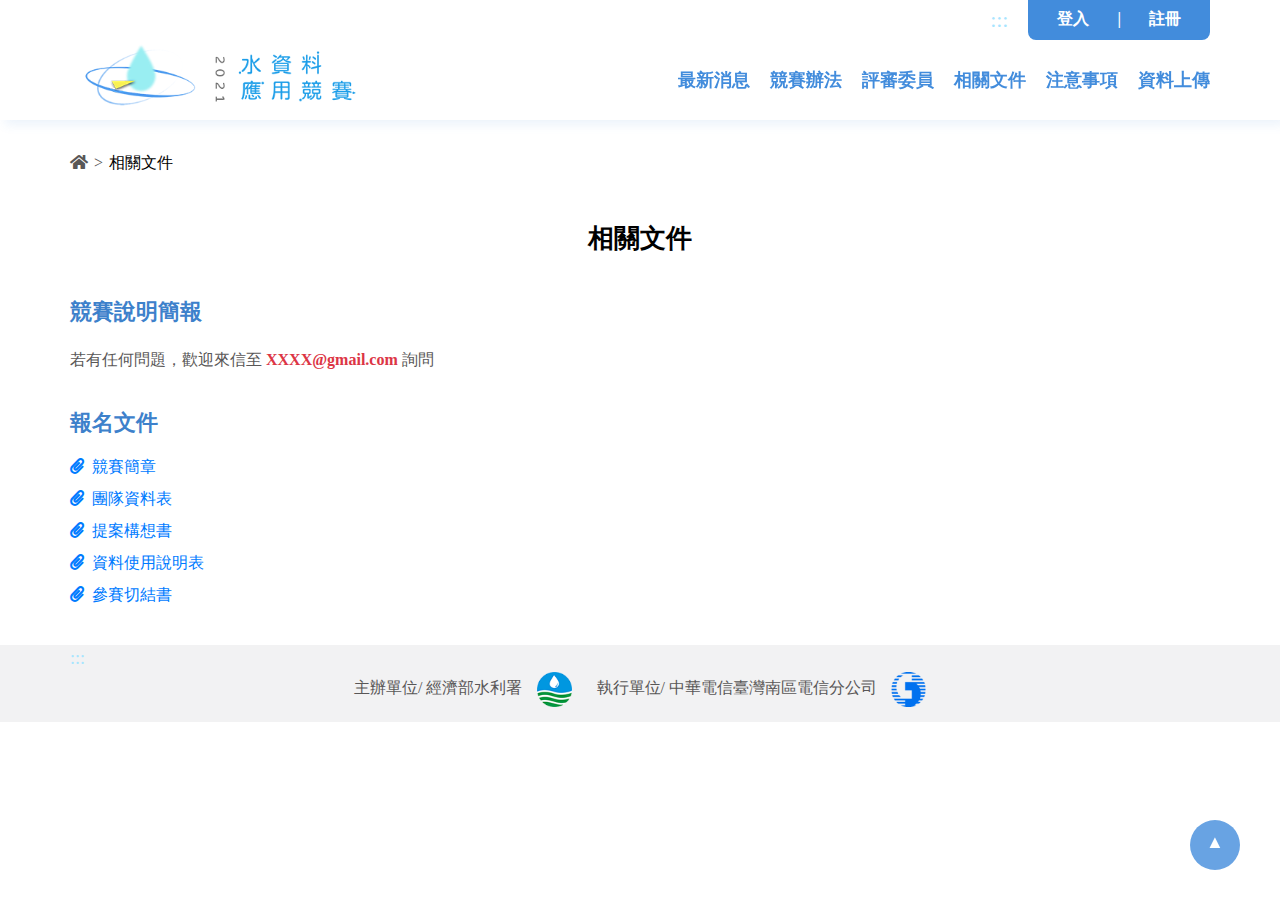
==== commit c8ab0838: "0408-1800" ====
--- a/competition-document.html
+++ b/competition-document.html
@@ -5,7 +5,8 @@
     <meta charset="UTF-8">
     <meta name="viewport" content="width=device-width, initial-scale=1.0">
     <title>相關文件</title>
-    <link rel="stylesheet" href="https://cdnjs.cloudflare.com/ajax/libs/font-awesome/5.13.0/css/all.min.css">
+	<!-- Font Awesome Icons -->
+	<link rel="stylesheet" href="fontawesome-free/css/all.min.css">
     <link rel="stylesheet" href="scss/bootstrap.4.2.css">
     <link rel="stylesheet" href="scss/style.css">
 
--- a/fontawesome-free/css/all.min.css
+++ b/fontawesome-free/css/all.min.css
@@ -0,0 +1,4580 @@
+/*!
+ * Font Awesome Free 5.13.0 by @fontawesome - https://fontawesome.com
+ * License - https://fontawesome.com/license/free (Icons: CC BY 4.0, Fonts: SIL OFL 1.1, Code: MIT License)
+ */
+.fa,
+.fab,
+.fad,
+.fal,
+.far,
+.fas {
+    -moz-osx-font-smoothing: grayscale;
+    -webkit-font-smoothing: antialiased;
+    display: inline-block;
+    font-style: normal;
+    font-variant: normal;
+    text-rendering: auto;
+    line-height: 1;
+}
+.fa-lg {
+    font-size: 1.33333em;
+    line-height: 0.75em;
+    vertical-align: -0.0667em;
+}
+.fa-xs {
+    font-size: 0.75em;
+}
+.fa-sm {
+    font-size: 0.875em;
+}
+.fa-1x {
+    font-size: 1em;
+}
+.fa-2x {
+    font-size: 2em;
+}
+.fa-3x {
+    font-size: 3em;
+}
+.fa-4x {
+    font-size: 4em;
+}
+.fa-5x {
+    font-size: 5em;
+}
+.fa-6x {
+    font-size: 6em;
+}
+.fa-7x {
+    font-size: 7em;
+}
+.fa-8x {
+    font-size: 8em;
+}
+.fa-9x {
+    font-size: 9em;
+}
+.fa-10x {
+    font-size: 10em;
+}
+.fa-fw {
+    text-align: center;
+    width: 1.25em;
+}
+.fa-ul {
+    list-style-type: none;
+    margin-left: 2.5em;
+    padding-left: 0;
+}
+.fa-ul > li {
+    position: relative;
+}
+.fa-li {
+    left: -2em;
+    position: absolute;
+    text-align: center;
+    width: 2em;
+    line-height: inherit;
+}
+.fa-border {
+    border: 0.08em solid #eee;
+    border-radius: 0.1em;
+    padding: 0.2em 0.25em 0.15em;
+}
+.fa-pull-left {
+    float: left;
+}
+.fa-pull-right {
+    float: right;
+}
+.fa.fa-pull-left,
+.fab.fa-pull-left,
+.fal.fa-pull-left,
+.far.fa-pull-left,
+.fas.fa-pull-left {
+    margin-right: 0.3em;
+}
+.fa.fa-pull-right,
+.fab.fa-pull-right,
+.fal.fa-pull-right,
+.far.fa-pull-right,
+.fas.fa-pull-right {
+    margin-left: 0.3em;
+}
+.fa-spin {
+    -webkit-animation: fa-spin 2s linear infinite;
+    animation: fa-spin 2s linear infinite;
+}
+.fa-pulse {
+    -webkit-animation: fa-spin 1s steps(8) infinite;
+    animation: fa-spin 1s steps(8) infinite;
+}
+@-webkit-keyframes fa-spin {
+    0% {
+        -webkit-transform: rotate(0deg);
+        transform: rotate(0deg);
+    }
+    to {
+        -webkit-transform: rotate(1turn);
+        transform: rotate(1turn);
+    }
+}
+@keyframes fa-spin {
+    0% {
+        -webkit-transform: rotate(0deg);
+        transform: rotate(0deg);
+    }
+    to {
+        -webkit-transform: rotate(1turn);
+        transform: rotate(1turn);
+    }
+}
+.fa-rotate-90 {
+    -ms-filter: "progid:DXImageTransform.Microsoft.BasicImage(rotation=1)";
+    -webkit-transform: rotate(90deg);
+    transform: rotate(90deg);
+}
+.fa-rotate-180 {
+    -ms-filter: "progid:DXImageTransform.Microsoft.BasicImage(rotation=2)";
+    -webkit-transform: rotate(180deg);
+    transform: rotate(180deg);
+}
+.fa-rotate-270 {
+    -ms-filter: "progid:DXImageTransform.Microsoft.BasicImage(rotation=3)";
+    -webkit-transform: rotate(270deg);
+    transform: rotate(270deg);
+}
+.fa-flip-horizontal {
+    -ms-filter: "progid:DXImageTransform.Microsoft.BasicImage(rotation=0, mirror=1)";
+    -webkit-transform: scaleX(-1);
+    transform: scaleX(-1);
+}
+.fa-flip-vertical {
+    -webkit-transform: scaleY(-1);
+    transform: scaleY(-1);
+}
+.fa-flip-both,
+.fa-flip-horizontal.fa-flip-vertical,
+.fa-flip-vertical {
+    -ms-filter: "progid:DXImageTransform.Microsoft.BasicImage(rotation=2, mirror=1)";
+}
+.fa-flip-both,
+.fa-flip-horizontal.fa-flip-vertical {
+    -webkit-transform: scale(-1);
+    transform: scale(-1);
+}
+:root .fa-flip-both,
+:root .fa-flip-horizontal,
+:root .fa-flip-vertical,
+:root .fa-rotate-90,
+:root .fa-rotate-180,
+:root .fa-rotate-270 {
+    -webkit-filter: none;
+    filter: none;
+}
+.fa-stack {
+    display: inline-block;
+    height: 2em;
+    line-height: 2em;
+    position: relative;
+    vertical-align: middle;
+    width: 2.5em;
+}
+.fa-stack-1x,
+.fa-stack-2x {
+    left: 0;
+    position: absolute;
+    text-align: center;
+    width: 100%;
+}
+.fa-stack-1x {
+    line-height: inherit;
+}
+.fa-stack-2x {
+    font-size: 2em;
+}
+.fa-inverse {
+    color: #fff;
+}
+.fa-500px:before {
+    content: "\f26e";
+}
+.fa-accessible-icon:before {
+    content: "\f368";
+}
+.fa-accusoft:before {
+    content: "\f369";
+}
+.fa-acquisitions-incorporated:before {
+    content: "\f6af";
+}
+.fa-ad:before {
+    content: "\f641";
+}
+.fa-address-book:before {
+    content: "\f2b9";
+}
+.fa-address-card:before {
+    content: "\f2bb";
+}
+.fa-adjust:before {
+    content: "\f042";
+}
+.fa-adn:before {
+    content: "\f170";
+}
+.fa-adobe:before {
+    content: "\f778";
+}
+.fa-adversal:before {
+    content: "\f36a";
+}
+.fa-affiliatetheme:before {
+    content: "\f36b";
+}
+.fa-air-freshener:before {
+    content: "\f5d0";
+}
+.fa-airbnb:before {
+    content: "\f834";
+}
+.fa-algolia:before {
+    content: "\f36c";
+}
+.fa-align-center:before {
+    content: "\f037";
+}
+.fa-align-justify:before {
+    content: "\f039";
+}
+.fa-align-left:before {
+    content: "\f036";
+}
+.fa-align-right:before {
+    content: "\f038";
+}
+.fa-alipay:before {
+    content: "\f642";
+}
+.fa-allergies:before {
+    content: "\f461";
+}
+.fa-amazon:before {
+    content: "\f270";
+}
+.fa-amazon-pay:before {
+    content: "\f42c";
+}
+.fa-ambulance:before {
+    content: "\f0f9";
+}
+.fa-american-sign-language-interpreting:before {
+    content: "\f2a3";
+}
+.fa-amilia:before {
+    content: "\f36d";
+}
+.fa-anchor:before {
+    content: "\f13d";
+}
+.fa-android:before {
+    content: "\f17b";
+}
+.fa-angellist:before {
+    content: "\f209";
+}
+.fa-angle-double-down:before {
+    content: "\f103";
+}
+.fa-angle-double-left:before {
+    content: "\f100";
+}
+.fa-angle-double-right:before {
+    content: "\f101";
+}
+.fa-angle-double-up:before {
+    content: "\f102";
+}
+.fa-angle-down:before {
+    content: "\f107";
+}
+.fa-angle-left:before {
+    content: "\f104";
+}
+.fa-angle-right:before {
+    content: "\f105";
+}
+.fa-angle-up:before {
+    content: "\f106";
+}
+.fa-angry:before {
+    content: "\f556";
+}
+.fa-angrycreative:before {
+    content: "\f36e";
+}
+.fa-angular:before {
+    content: "\f420";
+}
+.fa-ankh:before {
+    content: "\f644";
+}
+.fa-app-store:before {
+    content: "\f36f";
+}
+.fa-app-store-ios:before {
+    content: "\f370";
+}
+.fa-apper:before {
+    content: "\f371";
+}
+.fa-apple:before {
+    content: "\f179";
+}
+.fa-apple-alt:before {
+    content: "\f5d1";
+}
+.fa-apple-pay:before {
+    content: "\f415";
+}
+.fa-archive:before {
+    content: "\f187";
+}
+.fa-archway:before {
+    content: "\f557";
+}
+.fa-arrow-alt-circle-down:before {
+    content: "\f358";
+}
+.fa-arrow-alt-circle-left:before {
+    content: "\f359";
+}
+.fa-arrow-alt-circle-right:before {
+    content: "\f35a";
+}
+.fa-arrow-alt-circle-up:before {
+    content: "\f35b";
+}
+.fa-arrow-circle-down:before {
+    content: "\f0ab";
+}
+.fa-arrow-circle-left:before {
+    content: "\f0a8";
+}
+.fa-arrow-circle-right:before {
+    content: "\f0a9";
+}
+.fa-arrow-circle-up:before {
+    content: "\f0aa";
+}
+.fa-arrow-down:before {
+    content: "\f063";
+}
+.fa-arrow-left:before {
+    content: "\f060";
+}
+.fa-arrow-right:before {
+    content: "\f061";
+}
+.fa-arrow-up:before {
+    content: "\f062";
+}
+.fa-arrows-alt:before {
+    content: "\f0b2";
+}
+.fa-arrows-alt-h:before {
+    content: "\f337";
+}
+.fa-arrows-alt-v:before {
+    content: "\f338";
+}
+.fa-artstation:before {
+    content: "\f77a";
+}
+.fa-assistive-listening-systems:before {
+    content: "\f2a2";
+}
+.fa-asterisk:before {
+    content: "\f069";
+}
+.fa-asymmetrik:before {
+    content: "\f372";
+}
+.fa-at:before {
+    content: "\f1fa";
+}
+.fa-atlas:before {
+    content: "\f558";
+}
+.fa-atlassian:before {
+    content: "\f77b";
+}
+.fa-atom:before {
+    content: "\f5d2";
+}
+.fa-audible:before {
+    content: "\f373";
+}
+.fa-audio-description:before {
+    content: "\f29e";
+}
+.fa-autoprefixer:before {
+    content: "\f41c";
+}
+.fa-avianex:before {
+    content: "\f374";
+}
+.fa-aviato:before {
+    content: "\f421";
+}
+.fa-award:before {
+    content: "\f559";
+}
+.fa-aws:before {
+    content: "\f375";
+}
+.fa-baby:before {
+    content: "\f77c";
+}
+.fa-baby-carriage:before {
+    content: "\f77d";
+}
+.fa-backspace:before {
+    content: "\f55a";
+}
+.fa-backward:before {
+    content: "\f04a";
+}
+.fa-bacon:before {
+    content: "\f7e5";
+}
+.fa-bahai:before {
+    content: "\f666";
+}
+.fa-balance-scale:before {
+    content: "\f24e";
+}
+.fa-balance-scale-left:before {
+    content: "\f515";
+}
+.fa-balance-scale-right:before {
+    content: "\f516";
+}
+.fa-ban:before {
+    content: "\f05e";
+}
+.fa-band-aid:before {
+    content: "\f462";
+}
+.fa-bandcamp:before {
+    content: "\f2d5";
+}
+.fa-barcode:before {
+    content: "\f02a";
+}
+.fa-bars:before {
+    content: "\f0c9";
+}
+.fa-baseball-ball:before {
+    content: "\f433";
+}
+.fa-basketball-ball:before {
+    content: "\f434";
+}
+.fa-bath:before {
+    content: "\f2cd";
+}
+.fa-battery-empty:before {
+    content: "\f244";
+}
+.fa-battery-full:before {
+    content: "\f240";
+}
+.fa-battery-half:before {
+    content: "\f242";
+}
+.fa-battery-quarter:before {
+    content: "\f243";
+}
+.fa-battery-three-quarters:before {
+    content: "\f241";
+}
+.fa-battle-net:before {
+    content: "\f835";
+}
+.fa-bed:before {
+    content: "\f236";
+}
+.fa-beer:before {
+    content: "\f0fc";
+}
+.fa-behance:before {
+    content: "\f1b4";
+}
+.fa-behance-square:before {
+    content: "\f1b5";
+}
+.fa-bell:before {
+    content: "\f0f3";
+}
+.fa-bell-slash:before {
+    content: "\f1f6";
+}
+.fa-bezier-curve:before {
+    content: "\f55b";
+}
+.fa-bible:before {
+    content: "\f647";
+}
+.fa-bicycle:before {
+    content: "\f206";
+}
+.fa-biking:before {
+    content: "\f84a";
+}
+.fa-bimobject:before {
+    content: "\f378";
+}
+.fa-binoculars:before {
+    content: "\f1e5";
+}
+.fa-biohazard:before {
+    content: "\f780";
+}
+.fa-birthday-cake:before {
+    content: "\f1fd";
+}
+.fa-bitbucket:before {
+    content: "\f171";
+}
+.fa-bitcoin:before {
+    content: "\f379";
+}
+.fa-bity:before {
+    content: "\f37a";
+}
+.fa-black-tie:before {
+    content: "\f27e";
+}
+.fa-blackberry:before {
+    content: "\f37b";
+}
+.fa-blender:before {
+    content: "\f517";
+}
+.fa-blender-phone:before {
+    content: "\f6b6";
+}
+.fa-blind:before {
+    content: "\f29d";
+}
+.fa-blog:before {
+    content: "\f781";
+}
+.fa-blogger:before {
+    content: "\f37c";
+}
+.fa-blogger-b:before {
+    content: "\f37d";
+}
+.fa-bluetooth:before {
+    content: "\f293";
+}
+.fa-bluetooth-b:before {
+    content: "\f294";
+}
+.fa-bold:before {
+    content: "\f032";
+}
+.fa-bolt:before {
+    content: "\f0e7";
+}
+.fa-bomb:before {
+    content: "\f1e2";
+}
+.fa-bone:before {
+    content: "\f5d7";
+}
+.fa-bong:before {
+    content: "\f55c";
+}
+.fa-book:before {
+    content: "\f02d";
+}
+.fa-book-dead:before {
+    content: "\f6b7";
+}
+.fa-book-medical:before {
+    content: "\f7e6";
+}
+.fa-book-open:before {
+    content: "\f518";
+}
+.fa-book-reader:before {
+    content: "\f5da";
+}
+.fa-bookmark:before {
+    content: "\f02e";
+}
+.fa-bootstrap:before {
+    content: "\f836";
+}
+.fa-border-all:before {
+    content: "\f84c";
+}
+.fa-border-none:before {
+    content: "\f850";
+}
+.fa-border-style:before {
+    content: "\f853";
+}
+.fa-bowling-ball:before {
+    content: "\f436";
+}
+.fa-box:before {
+    content: "\f466";
+}
+.fa-box-open:before {
+    content: "\f49e";
+}
+.fa-box-tissue:before {
+    content: "\f95b";
+}
+.fa-boxes:before {
+    content: "\f468";
+}
+.fa-braille:before {
+    content: "\f2a1";
+}
+.fa-brain:before {
+    content: "\f5dc";
+}
+.fa-bread-slice:before {
+    content: "\f7ec";
+}
+.fa-briefcase:before {
+    content: "\f0b1";
+}
+.fa-briefcase-medical:before {
+    content: "\f469";
+}
+.fa-broadcast-tower:before {
+    content: "\f519";
+}
+.fa-broom:before {
+    content: "\f51a";
+}
+.fa-brush:before {
+    content: "\f55d";
+}
+.fa-btc:before {
+    content: "\f15a";
+}
+.fa-buffer:before {
+    content: "\f837";
+}
+.fa-bug:before {
+    content: "\f188";
+}
+.fa-building:before {
+    content: "\f1ad";
+}
+.fa-bullhorn:before {
+    content: "\f0a1";
+}
+.fa-bullseye:before {
+    content: "\f140";
+}
+.fa-burn:before {
+    content: "\f46a";
+}
+.fa-buromobelexperte:before {
+    content: "\f37f";
+}
+.fa-bus:before {
+    content: "\f207";
+}
+.fa-bus-alt:before {
+    content: "\f55e";
+}
+.fa-business-time:before {
+    content: "\f64a";
+}
+.fa-buy-n-large:before {
+    content: "\f8a6";
+}
+.fa-buysellads:before {
+    content: "\f20d";
+}
+.fa-calculator:before {
+    content: "\f1ec";
+}
+.fa-calendar:before {
+    content: "\f133";
+}
+.fa-calendar-alt:before {
+    content: "\f073";
+}
+.fa-calendar-check:before {
+    content: "\f274";
+}
+.fa-calendar-day:before {
+    content: "\f783";
+}
+.fa-calendar-minus:before {
+    content: "\f272";
+}
+.fa-calendar-plus:before {
+    content: "\f271";
+}
+.fa-calendar-times:before {
+    content: "\f273";
+}
+.fa-calendar-week:before {
+    content: "\f784";
+}
+.fa-camera:before {
+    content: "\f030";
+}
+.fa-camera-retro:before {
+    content: "\f083";
+}
+.fa-campground:before {
+    content: "\f6bb";
+}
+.fa-canadian-maple-leaf:before {
+    content: "\f785";
+}
+.fa-candy-cane:before {
+    content: "\f786";
+}
+.fa-cannabis:before {
+    content: "\f55f";
+}
+.fa-capsules:before {
+    content: "\f46b";
+}
+.fa-car:before {
+    content: "\f1b9";
+}
+.fa-car-alt:before {
+    content: "\f5de";
+}
+.fa-car-battery:before {
+    content: "\f5df";
+}
+.fa-car-crash:before {
+    content: "\f5e1";
+}
+.fa-car-side:before {
+    content: "\f5e4";
+}
+.fa-caravan:before {
+    content: "\f8ff";
+}
+.fa-caret-down:before {
+    content: "\f0d7";
+}
+.fa-caret-left:before {
+    content: "\f0d9";
+}
+.fa-caret-right:before {
+    content: "\f0da";
+}
+.fa-caret-square-down:before {
+    content: "\f150";
+}
+.fa-caret-square-left:before {
+    content: "\f191";
+}
+.fa-caret-square-right:before {
+    content: "\f152";
+}
+.fa-caret-square-up:before {
+    content: "\f151";
+}
+.fa-caret-up:before {
+    content: "\f0d8";
+}
+.fa-carrot:before {
+    content: "\f787";
+}
+.fa-cart-arrow-down:before {
+    content: "\f218";
+}
+.fa-cart-plus:before {
+    content: "\f217";
+}
+.fa-cash-register:before {
+    content: "\f788";
+}
+.fa-cat:before {
+    content: "\f6be";
+}
+.fa-cc-amazon-pay:before {
+    content: "\f42d";
+}
+.fa-cc-amex:before {
+    content: "\f1f3";
+}
+.fa-cc-apple-pay:before {
+    content: "\f416";
+}
+.fa-cc-diners-club:before {
+    content: "\f24c";
+}
+.fa-cc-discover:before {
+    content: "\f1f2";
+}
+.fa-cc-jcb:before {
+    content: "\f24b";
+}
+.fa-cc-mastercard:before {
+    content: "\f1f1";
+}
+.fa-cc-paypal:before {
+    content: "\f1f4";
+}
+.fa-cc-stripe:before {
+    content: "\f1f5";
+}
+.fa-cc-visa:before {
+    content: "\f1f0";
+}
+.fa-centercode:before {
+    content: "\f380";
+}
+.fa-centos:before {
+    content: "\f789";
+}
+.fa-certificate:before {
+    content: "\f0a3";
+}
+.fa-chair:before {
+    content: "\f6c0";
+}
+.fa-chalkboard:before {
+    content: "\f51b";
+}
+.fa-chalkboard-teacher:before {
+    content: "\f51c";
+}
+.fa-charging-station:before {
+    content: "\f5e7";
+}
+.fa-chart-area:before {
+    content: "\f1fe";
+}
+.fa-chart-bar:before {
+    content: "\f080";
+}
+.fa-chart-line:before {
+    content: "\f201";
+}
+.fa-chart-pie:before {
+    content: "\f200";
+}
+.fa-check:before {
+    content: "\f00c";
+}
+.fa-check-circle:before {
+    content: "\f058";
+}
+.fa-check-double:before {
+    content: "\f560";
+}
+.fa-check-square:before {
+    content: "\f14a";
+}
+.fa-cheese:before {
+    content: "\f7ef";
+}
+.fa-chess:before {
+    content: "\f439";
+}
+.fa-chess-bishop:before {
+    content: "\f43a";
+}
+.fa-chess-board:before {
+    content: "\f43c";
+}
+.fa-chess-king:before {
+    content: "\f43f";
+}
+.fa-chess-knight:before {
+    content: "\f441";
+}
+.fa-chess-pawn:before {
+    content: "\f443";
+}
+.fa-chess-queen:before {
+    content: "\f445";
+}
+.fa-chess-rook:before {
+    content: "\f447";
+}
+.fa-chevron-circle-down:before {
+    content: "\f13a";
+}
+.fa-chevron-circle-left:before {
+    content: "\f137";
+}
+.fa-chevron-circle-right:before {
+    content: "\f138";
+}
+.fa-chevron-circle-up:before {
+    content: "\f139";
+}
+.fa-chevron-down:before {
+    content: "\f078";
+}
+.fa-chevron-left:before {
+    content: "\f053";
+}
+.fa-chevron-right:before {
+    content: "\f054";
+}
+.fa-chevron-up:before {
+    content: "\f077";
+}
+.fa-child:before {
+    content: "\f1ae";
+}
+.fa-chrome:before {
+    content: "\f268";
+}
+.fa-chromecast:before {
+    content: "\f838";
+}
+.fa-church:before {
+    content: "\f51d";
+}
+.fa-circle:before {
+    content: "\f111";
+}
+.fa-circle-notch:before {
+    content: "\f1ce";
+}
+.fa-city:before {
+    content: "\f64f";
+}
+.fa-clinic-medical:before {
+    content: "\f7f2";
+}
+.fa-clipboard:before {
+    content: "\f328";
+}
+.fa-clipboard-check:before {
+    content: "\f46c";
+}
+.fa-clipboard-list:before {
+    content: "\f46d";
+}
+.fa-clock:before {
+    content: "\f017";
+}
+.fa-clone:before {
+    content: "\f24d";
+}
+.fa-closed-captioning:before {
+    content: "\f20a";
+}
+.fa-cloud:before {
+    content: "\f0c2";
+}
+.fa-cloud-download-alt:before {
+    content: "\f381";
+}
+.fa-cloud-meatball:before {
+    content: "\f73b";
+}
+.fa-cloud-moon:before {
+    content: "\f6c3";
+}
+.fa-cloud-moon-rain:before {
+    content: "\f73c";
+}
+.fa-cloud-rain:before {
+    content: "\f73d";
+}
+.fa-cloud-showers-heavy:before {
+    content: "\f740";
+}
+.fa-cloud-sun:before {
+    content: "\f6c4";
+}
+.fa-cloud-sun-rain:before {
+    content: "\f743";
+}
+.fa-cloud-upload-alt:before {
+    content: "\f382";
+}
+.fa-cloudscale:before {
+    content: "\f383";
+}
+.fa-cloudsmith:before {
+    content: "\f384";
+}
+.fa-cloudversify:before {
+    content: "\f385";
+}
+.fa-cocktail:before {
+    content: "\f561";
+}
+.fa-code:before {
+    content: "\f121";
+}
+.fa-code-branch:before {
+    content: "\f126";
+}
+.fa-codepen:before {
+    content: "\f1cb";
+}
+.fa-codiepie:before {
+    content: "\f284";
+}
+.fa-coffee:before {
+    content: "\f0f4";
+}
+.fa-cog:before {
+    content: "\f013";
+}
+.fa-cogs:before {
+    content: "\f085";
+}
+.fa-coins:before {
+    content: "\f51e";
+}
+.fa-columns:before {
+    content: "\f0db";
+}
+.fa-comment:before {
+    content: "\f075";
+}
+.fa-comment-alt:before {
+    content: "\f27a";
+}
+.fa-comment-dollar:before {
+    content: "\f651";
+}
+.fa-comment-dots:before {
+    content: "\f4ad";
+}
+.fa-comment-medical:before {
+    content: "\f7f5";
+}
+.fa-comment-slash:before {
+    content: "\f4b3";
+}
+.fa-comments:before {
+    content: "\f086";
+}
+.fa-comments-dollar:before {
+    content: "\f653";
+}
+.fa-compact-disc:before {
+    content: "\f51f";
+}
+.fa-compass:before {
+    content: "\f14e";
+}
+.fa-compress:before {
+    content: "\f066";
+}
+.fa-compress-alt:before {
+    content: "\f422";
+}
+.fa-compress-arrows-alt:before {
+    content: "\f78c";
+}
+.fa-concierge-bell:before {
+    content: "\f562";
+}
+.fa-confluence:before {
+    content: "\f78d";
+}
+.fa-connectdevelop:before {
+    content: "\f20e";
+}
+.fa-contao:before {
+    content: "\f26d";
+}
+.fa-cookie:before {
+    content: "\f563";
+}
+.fa-cookie-bite:before {
+    content: "\f564";
+}
+.fa-copy:before {
+    content: "\f0c5";
+}
+.fa-copyright:before {
+    content: "\f1f9";
+}
+.fa-cotton-bureau:before {
+    content: "\f89e";
+}
+.fa-couch:before {
+    content: "\f4b8";
+}
+.fa-cpanel:before {
+    content: "\f388";
+}
+.fa-creative-commons:before {
+    content: "\f25e";
+}
+.fa-creative-commons-by:before {
+    content: "\f4e7";
+}
+.fa-creative-commons-nc:before {
+    content: "\f4e8";
+}
+.fa-creative-commons-nc-eu:before {
+    content: "\f4e9";
+}
+.fa-creative-commons-nc-jp:before {
+    content: "\f4ea";
+}
+.fa-creative-commons-nd:before {
+    content: "\f4eb";
+}
+.fa-creative-commons-pd:before {
+    content: "\f4ec";
+}
+.fa-creative-commons-pd-alt:before {
+    content: "\f4ed";
+}
+.fa-creative-commons-remix:before {
+    content: "\f4ee";
+}
+.fa-creative-commons-sa:before {
+    content: "\f4ef";
+}
+.fa-creative-commons-sampling:before {
+    content: "\f4f0";
+}
+.fa-creative-commons-sampling-plus:before {
+    content: "\f4f1";
+}
+.fa-creative-commons-share:before {
+    content: "\f4f2";
+}
+.fa-creative-commons-zero:before {
+    content: "\f4f3";
+}
+.fa-credit-card:before {
+    content: "\f09d";
+}
+.fa-critical-role:before {
+    content: "\f6c9";
+}
+.fa-crop:before {
+    content: "\f125";
+}
+.fa-crop-alt:before {
+    content: "\f565";
+}
+.fa-cross:before {
+    content: "\f654";
+}
+.fa-crosshairs:before {
+    content: "\f05b";
+}
+.fa-crow:before {
+    content: "\f520";
+}
+.fa-crown:before {
+    content: "\f521";
+}
+.fa-crutch:before {
+    content: "\f7f7";
+}
+.fa-css3:before {
+    content: "\f13c";
+}
+.fa-css3-alt:before {
+    content: "\f38b";
+}
+.fa-cube:before {
+    content: "\f1b2";
+}
+.fa-cubes:before {
+    content: "\f1b3";
+}
+.fa-cut:before {
+    content: "\f0c4";
+}
+.fa-cuttlefish:before {
+    content: "\f38c";
+}
+.fa-d-and-d:before {
+    content: "\f38d";
+}
+.fa-d-and-d-beyond:before {
+    content: "\f6ca";
+}
+.fa-dailymotion:before {
+    content: "\f952";
+}
+.fa-dashcube:before {
+    content: "\f210";
+}
+.fa-database:before {
+    content: "\f1c0";
+}
+.fa-deaf:before {
+    content: "\f2a4";
+}
+.fa-delicious:before {
+    content: "\f1a5";
+}
+.fa-democrat:before {
+    content: "\f747";
+}
+.fa-deploydog:before {
+    content: "\f38e";
+}
+.fa-deskpro:before {
+    content: "\f38f";
+}
+.fa-desktop:before {
+    content: "\f108";
+}
+.fa-dev:before {
+    content: "\f6cc";
+}
+.fa-deviantart:before {
+    content: "\f1bd";
+}
+.fa-dharmachakra:before {
+    content: "\f655";
+}
+.fa-dhl:before {
+    content: "\f790";
+}
+.fa-diagnoses:before {
+    content: "\f470";
+}
+.fa-diaspora:before {
+    content: "\f791";
+}
+.fa-dice:before {
+    content: "\f522";
+}
+.fa-dice-d20:before {
+    content: "\f6cf";
+}
+.fa-dice-d6:before {
+    content: "\f6d1";
+}
+.fa-dice-five:before {
+    content: "\f523";
+}
+.fa-dice-four:before {
+    content: "\f524";
+}
+.fa-dice-one:before {
+    content: "\f525";
+}
+.fa-dice-six:before {
+    content: "\f526";
+}
+.fa-dice-three:before {
+    content: "\f527";
+}
+.fa-dice-two:before {
+    content: "\f528";
+}
+.fa-digg:before {
+    content: "\f1a6";
+}
+.fa-digital-ocean:before {
+    content: "\f391";
+}
+.fa-digital-tachograph:before {
+    content: "\f566";
+}
+.fa-directions:before {
+    content: "\f5eb";
+}
+.fa-discord:before {
+    content: "\f392";
+}
+.fa-discourse:before {
+    content: "\f393";
+}
+.fa-disease:before {
+    content: "\f7fa";
+}
+.fa-divide:before {
+    content: "\f529";
+}
+.fa-dizzy:before {
+    content: "\f567";
+}
+.fa-dna:before {
+    content: "\f471";
+}
+.fa-dochub:before {
+    content: "\f394";
+}
+.fa-docker:before {
+    content: "\f395";
+}
+.fa-dog:before {
+    content: "\f6d3";
+}
+.fa-dollar-sign:before {
+    content: "\f155";
+}
+.fa-dolly:before {
+    content: "\f472";
+}
+.fa-dolly-flatbed:before {
+    content: "\f474";
+}
+.fa-donate:before {
+    content: "\f4b9";
+}
+.fa-door-closed:before {
+    content: "\f52a";
+}
+.fa-door-open:before {
+    content: "\f52b";
+}
+.fa-dot-circle:before {
+    content: "\f192";
+}
+.fa-dove:before {
+    content: "\f4ba";
+}
+.fa-download:before {
+    content: "\f019";
+}
+.fa-draft2digital:before {
+    content: "\f396";
+}
+.fa-drafting-compass:before {
+    content: "\f568";
+}
+.fa-dragon:before {
+    content: "\f6d5";
+}
+.fa-draw-polygon:before {
+    content: "\f5ee";
+}
+.fa-dribbble:before {
+    content: "\f17d";
+}
+.fa-dribbble-square:before {
+    content: "\f397";
+}
+.fa-dropbox:before {
+    content: "\f16b";
+}
+.fa-drum:before {
+    content: "\f569";
+}
+.fa-drum-steelpan:before {
+    content: "\f56a";
+}
+.fa-drumstick-bite:before {
+    content: "\f6d7";
+}
+.fa-drupal:before {
+    content: "\f1a9";
+}
+.fa-dumbbell:before {
+    content: "\f44b";
+}
+.fa-dumpster:before {
+    content: "\f793";
+}
+.fa-dumpster-fire:before {
+    content: "\f794";
+}
+.fa-dungeon:before {
+    content: "\f6d9";
+}
+.fa-dyalog:before {
+    content: "\f399";
+}
+.fa-earlybirds:before {
+    content: "\f39a";
+}
+.fa-ebay:before {
+    content: "\f4f4";
+}
+.fa-edge:before {
+    content: "\f282";
+}
+.fa-edit:before {
+    content: "\f044";
+}
+.fa-egg:before {
+    content: "\f7fb";
+}
+.fa-eject:before {
+    content: "\f052";
+}
+.fa-elementor:before {
+    content: "\f430";
+}
+.fa-ellipsis-h:before {
+    content: "\f141";
+}
+.fa-ellipsis-v:before {
+    content: "\f142";
+}
+.fa-ello:before {
+    content: "\f5f1";
+}
+.fa-ember:before {
+    content: "\f423";
+}
+.fa-empire:before {
+    content: "\f1d1";
+}
+.fa-envelope:before {
+    content: "\f0e0";
+}
+.fa-envelope-open:before {
+    content: "\f2b6";
+}
+.fa-envelope-open-text:before {
+    content: "\f658";
+}
+.fa-envelope-square:before {
+    content: "\f199";
+}
+.fa-envira:before {
+    content: "\f299";
+}
+.fa-equals:before {
+    content: "\f52c";
+}
+.fa-eraser:before {
+    content: "\f12d";
+}
+.fa-erlang:before {
+    content: "\f39d";
+}
+.fa-ethereum:before {
+    content: "\f42e";
+}
+.fa-ethernet:before {
+    content: "\f796";
+}
+.fa-etsy:before {
+    content: "\f2d7";
+}
+.fa-euro-sign:before {
+    content: "\f153";
+}
+.fa-evernote:before {
+    content: "\f839";
+}
+.fa-exchange-alt:before {
+    content: "\f362";
+}
+.fa-exclamation:before {
+    content: "\f12a";
+}
+.fa-exclamation-circle:before {
+    content: "\f06a";
+}
+.fa-exclamation-triangle:before {
+    content: "\f071";
+}
+.fa-expand:before {
+    content: "\f065";
+}
+.fa-expand-alt:before {
+    content: "\f424";
+}
+.fa-expand-arrows-alt:before {
+    content: "\f31e";
+}
+.fa-expeditedssl:before {
+    content: "\f23e";
+}
+.fa-external-link-alt:before {
+    content: "\f35d";
+}
+.fa-external-link-square-alt:before {
+    content: "\f360";
+}
+.fa-eye:before {
+    content: "\f06e";
+}
+.fa-eye-dropper:before {
+    content: "\f1fb";
+}
+.fa-eye-slash:before {
+    content: "\f070";
+}
+.fa-facebook:before {
+    content: "\f09a";
+}
+.fa-facebook-f:before {
+    content: "\f39e";
+}
+.fa-facebook-messenger:before {
+    content: "\f39f";
+}
+.fa-facebook-square:before {
+    content: "\f082";
+}
+.fa-fan:before {
+    content: "\f863";
+}
+.fa-fantasy-flight-games:before {
+    content: "\f6dc";
+}
+.fa-fast-backward:before {
+    content: "\f049";
+}
+.fa-fast-forward:before {
+    content: "\f050";
+}
+.fa-faucet:before {
+    content: "\f905";
+}
+.fa-fax:before {
+    content: "\f1ac";
+}
+.fa-feather:before {
+    content: "\f52d";
+}
+.fa-feather-alt:before {
+    content: "\f56b";
+}
+.fa-fedex:before {
+    content: "\f797";
+}
+.fa-fedora:before {
+    content: "\f798";
+}
+.fa-female:before {
+    content: "\f182";
+}
+.fa-fighter-jet:before {
+    content: "\f0fb";
+}
+.fa-figma:before {
+    content: "\f799";
+}
+.fa-file:before {
+    content: "\f15b";
+}
+.fa-file-alt:before {
+    content: "\f15c";
+}
+.fa-file-archive:before {
+    content: "\f1c6";
+}
+.fa-file-audio:before {
+    content: "\f1c7";
+}
+.fa-file-code:before {
+    content: "\f1c9";
+}
+.fa-file-contract:before {
+    content: "\f56c";
+}
+.fa-file-csv:before {
+    content: "\f6dd";
+}
+.fa-file-download:before {
+    content: "\f56d";
+}
+.fa-file-excel:before {
+    content: "\f1c3";
+}
+.fa-file-export:before {
+    content: "\f56e";
+}
+.fa-file-image:before {
+    content: "\f1c5";
+}
+.fa-file-import:before {
+    content: "\f56f";
+}
+.fa-file-invoice:before {
+    content: "\f570";
+}
+.fa-file-invoice-dollar:before {
+    content: "\f571";
+}
+.fa-file-medical:before {
+    content: "\f477";
+}
+.fa-file-medical-alt:before {
+    content: "\f478";
+}
+.fa-file-pdf:before {
+    content: "\f1c1";
+}
+.fa-file-powerpoint:before {
+    content: "\f1c4";
+}
+.fa-file-prescription:before {
+    content: "\f572";
+}
+.fa-file-signature:before {
+    content: "\f573";
+}
+.fa-file-upload:before {
+    content: "\f574";
+}
+.fa-file-video:before {
+    content: "\f1c8";
+}
+.fa-file-word:before {
+    content: "\f1c2";
+}
+.fa-fill:before {
+    content: "\f575";
+}
+.fa-fill-drip:before {
+    content: "\f576";
+}
+.fa-film:before {
+    content: "\f008";
+}
+.fa-filter:before {
+    content: "\f0b0";
+}
+.fa-fingerprint:before {
+    content: "\f577";
+}
+.fa-fire:before {
+    content: "\f06d";
+}
+.fa-fire-alt:before {
+    content: "\f7e4";
+}
+.fa-fire-extinguisher:before {
+    content: "\f134";
+}
+.fa-firefox:before {
+    content: "\f269";
+}
+.fa-firefox-browser:before {
+    content: "\f907";
+}
+.fa-first-aid:before {
+    content: "\f479";
+}
+.fa-first-order:before {
+    content: "\f2b0";
+}
+.fa-first-order-alt:before {
+    content: "\f50a";
+}
+.fa-firstdraft:before {
+    content: "\f3a1";
+}
+.fa-fish:before {
+    content: "\f578";
+}
+.fa-fist-raised:before {
+    content: "\f6de";
+}
+.fa-flag:before {
+    content: "\f024";
+}
+.fa-flag-checkered:before {
+    content: "\f11e";
+}
+.fa-flag-usa:before {
+    content: "\f74d";
+}
+.fa-flask:before {
+    content: "\f0c3";
+}
+.fa-flickr:before {
+    content: "\f16e";
+}
+.fa-flipboard:before {
+    content: "\f44d";
+}
+.fa-flushed:before {
+    content: "\f579";
+}
+.fa-fly:before {
+    content: "\f417";
+}
+.fa-folder:before {
+    content: "\f07b";
+}
+.fa-folder-minus:before {
+    content: "\f65d";
+}
+.fa-folder-open:before {
+    content: "\f07c";
+}
+.fa-folder-plus:before {
+    content: "\f65e";
+}
+.fa-font:before {
+    content: "\f031";
+}
+.fa-font-awesome:before {
+    content: "\f2b4";
+}
+.fa-font-awesome-alt:before {
+    content: "\f35c";
+}
+.fa-font-awesome-flag:before {
+    content: "\f425";
+}
+.fa-font-awesome-logo-full:before {
+    content: "\f4e6";
+}
+.fa-fonticons:before {
+    content: "\f280";
+}
+.fa-fonticons-fi:before {
+    content: "\f3a2";
+}
+.fa-football-ball:before {
+    content: "\f44e";
+}
+.fa-fort-awesome:before {
+    content: "\f286";
+}
+.fa-fort-awesome-alt:before {
+    content: "\f3a3";
+}
+.fa-forumbee:before {
+    content: "\f211";
+}
+.fa-forward:before {
+    content: "\f04e";
+}
+.fa-foursquare:before {
+    content: "\f180";
+}
+.fa-free-code-camp:before {
+    content: "\f2c5";
+}
+.fa-freebsd:before {
+    content: "\f3a4";
+}
+.fa-frog:before {
+    content: "\f52e";
+}
+.fa-frown:before {
+    content: "\f119";
+}
+.fa-frown-open:before {
+    content: "\f57a";
+}
+.fa-fulcrum:before {
+    content: "\f50b";
+}
+.fa-funnel-dollar:before {
+    content: "\f662";
+}
+.fa-futbol:before {
+    content: "\f1e3";
+}
+.fa-galactic-republic:before {
+    content: "\f50c";
+}
+.fa-galactic-senate:before {
+    content: "\f50d";
+}
+.fa-gamepad:before {
+    content: "\f11b";
+}
+.fa-gas-pump:before {
+    content: "\f52f";
+}
+.fa-gavel:before {
+    content: "\f0e3";
+}
+.fa-gem:before {
+    content: "\f3a5";
+}
+.fa-genderless:before {
+    content: "\f22d";
+}
+.fa-get-pocket:before {
+    content: "\f265";
+}
+.fa-gg:before {
+    content: "\f260";
+}
+.fa-gg-circle:before {
+    content: "\f261";
+}
+.fa-ghost:before {
+    content: "\f6e2";
+}
+.fa-gift:before {
+    content: "\f06b";
+}
+.fa-gifts:before {
+    content: "\f79c";
+}
+.fa-git:before {
+    content: "\f1d3";
+}
+.fa-git-alt:before {
+    content: "\f841";
+}
+.fa-git-square:before {
+    content: "\f1d2";
+}
+.fa-github:before {
+    content: "\f09b";
+}
+.fa-github-alt:before {
+    content: "\f113";
+}
+.fa-github-square:before {
+    content: "\f092";
+}
+.fa-gitkraken:before {
+    content: "\f3a6";
+}
+.fa-gitlab:before {
+    content: "\f296";
+}
+.fa-gitter:before {
+    content: "\f426";
+}
+.fa-glass-cheers:before {
+    content: "\f79f";
+}
+.fa-glass-martini:before {
+    content: "\f000";
+}
+.fa-glass-martini-alt:before {
+    content: "\f57b";
+}
+.fa-glass-whiskey:before {
+    content: "\f7a0";
+}
+.fa-glasses:before {
+    content: "\f530";
+}
+.fa-glide:before {
+    content: "\f2a5";
+}
+.fa-glide-g:before {
+    content: "\f2a6";
+}
+.fa-globe:before {
+    content: "\f0ac";
+}
+.fa-globe-africa:before {
+    content: "\f57c";
+}
+.fa-globe-americas:before {
+    content: "\f57d";
+}
+.fa-globe-asia:before {
+    content: "\f57e";
+}
+.fa-globe-europe:before {
+    content: "\f7a2";
+}
+.fa-gofore:before {
+    content: "\f3a7";
+}
+.fa-golf-ball:before {
+    content: "\f450";
+}
+.fa-goodreads:before {
+    content: "\f3a8";
+}
+.fa-goodreads-g:before {
+    content: "\f3a9";
+}
+.fa-google:before {
+    content: "\f1a0";
+}
+.fa-google-drive:before {
+    content: "\f3aa";
+}
+.fa-google-play:before {
+    content: "\f3ab";
+}
+.fa-google-plus:before {
+    content: "\f2b3";
+}
+.fa-google-plus-g:before {
+    content: "\f0d5";
+}
+.fa-google-plus-square:before {
+    content: "\f0d4";
+}
+.fa-google-wallet:before {
+    content: "\f1ee";
+}
+.fa-gopuram:before {
+    content: "\f664";
+}
+.fa-graduation-cap:before {
+    content: "\f19d";
+}
+.fa-gratipay:before {
+    content: "\f184";
+}
+.fa-grav:before {
+    content: "\f2d6";
+}
+.fa-greater-than:before {
+    content: "\f531";
+}
+.fa-greater-than-equal:before {
+    content: "\f532";
+}
+.fa-grimace:before {
+    content: "\f57f";
+}
+.fa-grin:before {
+    content: "\f580";
+}
+.fa-grin-alt:before {
+    content: "\f581";
+}
+.fa-grin-beam:before {
+    content: "\f582";
+}
+.fa-grin-beam-sweat:before {
+    content: "\f583";
+}
+.fa-grin-hearts:before {
+    content: "\f584";
+}
+.fa-grin-squint:before {
+    content: "\f585";
+}
+.fa-grin-squint-tears:before {
+    content: "\f586";
+}
+.fa-grin-stars:before {
+    content: "\f587";
+}
+.fa-grin-tears:before {
+    content: "\f588";
+}
+.fa-grin-tongue:before {
+    content: "\f589";
+}
+.fa-grin-tongue-squint:before {
+    content: "\f58a";
+}
+.fa-grin-tongue-wink:before {
+    content: "\f58b";
+}
+.fa-grin-wink:before {
+    content: "\f58c";
+}
+.fa-grip-horizontal:before {
+    content: "\f58d";
+}
+.fa-grip-lines:before {
+    content: "\f7a4";
+}
+.fa-grip-lines-vertical:before {
+    content: "\f7a5";
+}
+.fa-grip-vertical:before {
+    content: "\f58e";
+}
+.fa-gripfire:before {
+    content: "\f3ac";
+}
+.fa-grunt:before {
+    content: "\f3ad";
+}
+.fa-guitar:before {
+    content: "\f7a6";
+}
+.fa-gulp:before {
+    content: "\f3ae";
+}
+.fa-h-square:before {
+    content: "\f0fd";
+}
+.fa-hacker-news:before {
+    content: "\f1d4";
+}
+.fa-hacker-news-square:before {
+    content: "\f3af";
+}
+.fa-hackerrank:before {
+    content: "\f5f7";
+}
+.fa-hamburger:before {
+    content: "\f805";
+}
+.fa-hammer:before {
+    content: "\f6e3";
+}
+.fa-hamsa:before {
+    content: "\f665";
+}
+.fa-hand-holding:before {
+    content: "\f4bd";
+}
+.fa-hand-holding-heart:before {
+    content: "\f4be";
+}
+.fa-hand-holding-medical:before {
+    content: "\f95c";
+}
+.fa-hand-holding-usd:before {
+    content: "\f4c0";
+}
+.fa-hand-holding-water:before {
+    content: "\f4c1";
+}
+.fa-hand-lizard:before {
+    content: "\f258";
+}
+.fa-hand-middle-finger:before {
+    content: "\f806";
+}
+.fa-hand-paper:before {
+    content: "\f256";
+}
+.fa-hand-peace:before {
+    content: "\f25b";
+}
+.fa-hand-point-down:before {
+    content: "\f0a7";
+}
+.fa-hand-point-left:before {
+    content: "\f0a5";
+}
+.fa-hand-point-right:before {
+    content: "\f0a4";
+}
+.fa-hand-point-up:before {
+    content: "\f0a6";
+}
+.fa-hand-pointer:before {
+    content: "\f25a";
+}
+.fa-hand-rock:before {
+    content: "\f255";
+}
+.fa-hand-scissors:before {
+    content: "\f257";
+}
+.fa-hand-sparkles:before {
+    content: "\f95d";
+}
+.fa-hand-spock:before {
+    content: "\f259";
+}
+.fa-hands:before {
+    content: "\f4c2";
+}
+.fa-hands-helping:before {
+    content: "\f4c4";
+}
+.fa-hands-wash:before {
+    content: "\f95e";
+}
+.fa-handshake:before {
+    content: "\f2b5";
+}
+.fa-handshake-alt-slash:before {
+    content: "\f95f";
+}
+.fa-handshake-slash:before {
+    content: "\f960";
+}
+.fa-hanukiah:before {
+    content: "\f6e6";
+}
+.fa-hard-hat:before {
+    content: "\f807";
+}
+.fa-hashtag:before {
+    content: "\f292";
+}
+.fa-hat-cowboy:before {
+    content: "\f8c0";
+}
+.fa-hat-cowboy-side:before {
+    content: "\f8c1";
+}
+.fa-hat-wizard:before {
+    content: "\f6e8";
+}
+.fa-hdd:before {
+    content: "\f0a0";
+}
+.fa-head-side-cough:before {
+    content: "\f961";
+}
+.fa-head-side-cough-slash:before {
+    content: "\f962";
+}
+.fa-head-side-mask:before {
+    content: "\f963";
+}
+.fa-head-side-virus:before {
+    content: "\f964";
+}
+.fa-heading:before {
+    content: "\f1dc";
+}
+.fa-headphones:before {
+    content: "\f025";
+}
+.fa-headphones-alt:before {
+    content: "\f58f";
+}
+.fa-headset:before {
+    content: "\f590";
+}
+.fa-heart:before {
+    content: "\f004";
+}
+.fa-heart-broken:before {
+    content: "\f7a9";
+}
+.fa-heartbeat:before {
+    content: "\f21e";
+}
+.fa-helicopter:before {
+    content: "\f533";
+}
+.fa-highlighter:before {
+    content: "\f591";
+}
+.fa-hiking:before {
+    content: "\f6ec";
+}
+.fa-hippo:before {
+    content: "\f6ed";
+}
+.fa-hips:before {
+    content: "\f452";
+}
+.fa-hire-a-helper:before {
+    content: "\f3b0";
+}
+.fa-history:before {
+    content: "\f1da";
+}
+.fa-hockey-puck:before {
+    content: "\f453";
+}
+.fa-holly-berry:before {
+    content: "\f7aa";
+}
+.fa-home:before {
+    content: "\f015";
+}
+.fa-hooli:before {
+    content: "\f427";
+}
+.fa-hornbill:before {
+    content: "\f592";
+}
+.fa-horse:before {
+    content: "\f6f0";
+}
+.fa-horse-head:before {
+    content: "\f7ab";
+}
+.fa-hospital:before {
+    content: "\f0f8";
+}
+.fa-hospital-alt:before {
+    content: "\f47d";
+}
+.fa-hospital-symbol:before {
+    content: "\f47e";
+}
+.fa-hospital-user:before {
+    content: "\f80d";
+}
+.fa-hot-tub:before {
+    content: "\f593";
+}
+.fa-hotdog:before {
+    content: "\f80f";
+}
+.fa-hotel:before {
+    content: "\f594";
+}
+.fa-hotjar:before {
+    content: "\f3b1";
+}
+.fa-hourglass:before {
+    content: "\f254";
+}
+.fa-hourglass-end:before {
+    content: "\f253";
+}
+.fa-hourglass-half:before {
+    content: "\f252";
+}
+.fa-hourglass-start:before {
+    content: "\f251";
+}
+.fa-house-damage:before {
+    content: "\f6f1";
+}
+.fa-house-user:before {
+    content: "\f965";
+}
+.fa-houzz:before {
+    content: "\f27c";
+}
+.fa-hryvnia:before {
+    content: "\f6f2";
+}
+.fa-html5:before {
+    content: "\f13b";
+}
+.fa-hubspot:before {
+    content: "\f3b2";
+}
+.fa-i-cursor:before {
+    content: "\f246";
+}
+.fa-ice-cream:before {
+    content: "\f810";
+}
+.fa-icicles:before {
+    content: "\f7ad";
+}
+.fa-icons:before {
+    content: "\f86d";
+}
+.fa-id-badge:before {
+    content: "\f2c1";
+}
+.fa-id-card:before {
+    content: "\f2c2";
+}
+.fa-id-card-alt:before {
+    content: "\f47f";
+}
+.fa-ideal:before {
+    content: "\f913";
+}
+.fa-igloo:before {
+    content: "\f7ae";
+}
+.fa-image:before {
+    content: "\f03e";
+}
+.fa-images:before {
+    content: "\f302";
+}
+.fa-imdb:before {
+    content: "\f2d8";
+}
+.fa-inbox:before {
+    content: "\f01c";
+}
+.fa-indent:before {
+    content: "\f03c";
+}
+.fa-industry:before {
+    content: "\f275";
+}
+.fa-infinity:before {
+    content: "\f534";
+}
+.fa-info:before {
+    content: "\f129";
+}
+.fa-info-circle:before {
+    content: "\f05a";
+}
+.fa-instagram:before {
+    content: "\f16d";
+}
+.fa-instagram-square:before {
+    content: "\f955";
+}
+.fa-intercom:before {
+    content: "\f7af";
+}
+.fa-internet-explorer:before {
+    content: "\f26b";
+}
+.fa-invision:before {
+    content: "\f7b0";
+}
+.fa-ioxhost:before {
+    content: "\f208";
+}
+.fa-italic:before {
+    content: "\f033";
+}
+.fa-itch-io:before {
+    content: "\f83a";
+}
+.fa-itunes:before {
+    content: "\f3b4";
+}
+.fa-itunes-note:before {
+    content: "\f3b5";
+}
+.fa-java:before {
+    content: "\f4e4";
+}
+.fa-jedi:before {
+    content: "\f669";
+}
+.fa-jedi-order:before {
+    content: "\f50e";
+}
+.fa-jenkins:before {
+    content: "\f3b6";
+}
+.fa-jira:before {
+    content: "\f7b1";
+}
+.fa-joget:before {
+    content: "\f3b7";
+}
+.fa-joint:before {
+    content: "\f595";
+}
+.fa-joomla:before {
+    content: "\f1aa";
+}
+.fa-journal-whills:before {
+    content: "\f66a";
+}
+.fa-js:before {
+    content: "\f3b8";
+}
+.fa-js-square:before {
+    content: "\f3b9";
+}
+.fa-jsfiddle:before {
+    content: "\f1cc";
+}
+.fa-kaaba:before {
+    content: "\f66b";
+}
+.fa-kaggle:before {
+    content: "\f5fa";
+}
+.fa-key:before {
+    content: "\f084";
+}
+.fa-keybase:before {
+    content: "\f4f5";
+}
+.fa-keyboard:before {
+    content: "\f11c";
+}
+.fa-keycdn:before {
+    content: "\f3ba";
+}
+.fa-khanda:before {
+    content: "\f66d";
+}
+.fa-kickstarter:before {
+    content: "\f3bb";
+}
+.fa-kickstarter-k:before {
+    content: "\f3bc";
+}
+.fa-kiss:before {
+    content: "\f596";
+}
+.fa-kiss-beam:before {
+    content: "\f597";
+}
+.fa-kiss-wink-heart:before {
+    content: "\f598";
+}
+.fa-kiwi-bird:before {
+    content: "\f535";
+}
+.fa-korvue:before {
+    content: "\f42f";
+}
+.fa-landmark:before {
+    content: "\f66f";
+}
+.fa-language:before {
+    content: "\f1ab";
+}
+.fa-laptop:before {
+    content: "\f109";
+}
+.fa-laptop-code:before {
+    content: "\f5fc";
+}
+.fa-laptop-house:before {
+    content: "\f966";
+}
+.fa-laptop-medical:before {
+    content: "\f812";
+}
+.fa-laravel:before {
+    content: "\f3bd";
+}
+.fa-lastfm:before {
+    content: "\f202";
+}
+.fa-lastfm-square:before {
+    content: "\f203";
+}
+.fa-laugh:before {
+    content: "\f599";
+}
+.fa-laugh-beam:before {
+    content: "\f59a";
+}
+.fa-laugh-squint:before {
+    content: "\f59b";
+}
+.fa-laugh-wink:before {
+    content: "\f59c";
+}
+.fa-layer-group:before {
+    content: "\f5fd";
+}
+.fa-leaf:before {
+    content: "\f06c";
+}
+.fa-leanpub:before {
+    content: "\f212";
+}
+.fa-lemon:before {
+    content: "\f094";
+}
+.fa-less:before {
+    content: "\f41d";
+}
+.fa-less-than:before {
+    content: "\f536";
+}
+.fa-less-than-equal:before {
+    content: "\f537";
+}
+.fa-level-down-alt:before {
+    content: "\f3be";
+}
+.fa-level-up-alt:before {
+    content: "\f3bf";
+}
+.fa-life-ring:before {
+    content: "\f1cd";
+}
+.fa-lightbulb:before {
+    content: "\f0eb";
+}
+.fa-line:before {
+    content: "\f3c0";
+}
+.fa-link:before {
+    content: "\f0c1";
+}
+.fa-linkedin:before {
+    content: "\f08c";
+}
+.fa-linkedin-in:before {
+    content: "\f0e1";
+}
+.fa-linode:before {
+    content: "\f2b8";
+}
+.fa-linux:before {
+    content: "\f17c";
+}
+.fa-lira-sign:before {
+    content: "\f195";
+}
+.fa-list:before {
+    content: "\f03a";
+}
+.fa-list-alt:before {
+    content: "\f022";
+}
+.fa-list-ol:before {
+    content: "\f0cb";
+}
+.fa-list-ul:before {
+    content: "\f0ca";
+}
+.fa-location-arrow:before {
+    content: "\f124";
+}
+.fa-lock:before {
+    content: "\f023";
+}
+.fa-lock-open:before {
+    content: "\f3c1";
+}
+.fa-long-arrow-alt-down:before {
+    content: "\f309";
+}
+.fa-long-arrow-alt-left:before {
+    content: "\f30a";
+}
+.fa-long-arrow-alt-right:before {
+    content: "\f30b";
+}
+.fa-long-arrow-alt-up:before {
+    content: "\f30c";
+}
+.fa-low-vision:before {
+    content: "\f2a8";
+}
+.fa-luggage-cart:before {
+    content: "\f59d";
+}
+.fa-lungs:before {
+    content: "\f604";
+}
+.fa-lungs-virus:before {
+    content: "\f967";
+}
+.fa-lyft:before {
+    content: "\f3c3";
+}
+.fa-magento:before {
+    content: "\f3c4";
+}
+.fa-magic:before {
+    content: "\f0d0";
+}
+.fa-magnet:before {
+    content: "\f076";
+}
+.fa-mail-bulk:before {
+    content: "\f674";
+}
+.fa-mailchimp:before {
+    content: "\f59e";
+}
+.fa-male:before {
+    content: "\f183";
+}
+.fa-mandalorian:before {
+    content: "\f50f";
+}
+.fa-map:before {
+    content: "\f279";
+}
+.fa-map-marked:before {
+    content: "\f59f";
+}
+.fa-map-marked-alt:before {
+    content: "\f5a0";
+}
+.fa-map-marker:before {
+    content: "\f041";
+}
+.fa-map-marker-alt:before {
+    content: "\f3c5";
+}
+.fa-map-pin:before {
+    content: "\f276";
+}
+.fa-map-signs:before {
+    content: "\f277";
+}
+.fa-markdown:before {
+    content: "\f60f";
+}
+.fa-marker:before {
+    content: "\f5a1";
+}
+.fa-mars:before {
+    content: "\f222";
+}
+.fa-mars-double:before {
+    content: "\f227";
+}
+.fa-mars-stroke:before {
+    content: "\f229";
+}
+.fa-mars-stroke-h:before {
+    content: "\f22b";
+}
+.fa-mars-stroke-v:before {
+    content: "\f22a";
+}
+.fa-mask:before {
+    content: "\f6fa";
+}
+.fa-mastodon:before {
+    content: "\f4f6";
+}
+.fa-maxcdn:before {
+    content: "\f136";
+}
+.fa-mdb:before {
+    content: "\f8ca";
+}
+.fa-medal:before {
+    content: "\f5a2";
+}
+.fa-medapps:before {
+    content: "\f3c6";
+}
+.fa-medium:before {
+    content: "\f23a";
+}
+.fa-medium-m:before {
+    content: "\f3c7";
+}
+.fa-medkit:before {
+    content: "\f0fa";
+}
+.fa-medrt:before {
+    content: "\f3c8";
+}
+.fa-meetup:before {
+    content: "\f2e0";
+}
+.fa-megaport:before {
+    content: "\f5a3";
+}
+.fa-meh:before {
+    content: "\f11a";
+}
+.fa-meh-blank:before {
+    content: "\f5a4";
+}
+.fa-meh-rolling-eyes:before {
+    content: "\f5a5";
+}
+.fa-memory:before {
+    content: "\f538";
+}
+.fa-mendeley:before {
+    content: "\f7b3";
+}
+.fa-menorah:before {
+    content: "\f676";
+}
+.fa-mercury:before {
+    content: "\f223";
+}
+.fa-meteor:before {
+    content: "\f753";
+}
+.fa-microblog:before {
+    content: "\f91a";
+}
+.fa-microchip:before {
+    content: "\f2db";
+}
+.fa-microphone:before {
+    content: "\f130";
+}
+.fa-microphone-alt:before {
+    content: "\f3c9";
+}
+.fa-microphone-alt-slash:before {
+    content: "\f539";
+}
+.fa-microphone-slash:before {
+    content: "\f131";
+}
+.fa-microscope:before {
+    content: "\f610";
+}
+.fa-microsoft:before {
+    content: "\f3ca";
+}
+.fa-minus:before {
+    content: "\f068";
+}
+.fa-minus-circle:before {
+    content: "\f056";
+}
+.fa-minus-square:before {
+    content: "\f146";
+}
+.fa-mitten:before {
+    content: "\f7b5";
+}
+.fa-mix:before {
+    content: "\f3cb";
+}
+.fa-mixcloud:before {
+    content: "\f289";
+}
+.fa-mixer:before {
+    content: "\f956";
+}
+.fa-mizuni:before {
+    content: "\f3cc";
+}
+.fa-mobile:before {
+    content: "\f10b";
+}
+.fa-mobile-alt:before {
+    content: "\f3cd";
+}
+.fa-modx:before {
+    content: "\f285";
+}
+.fa-monero:before {
+    content: "\f3d0";
+}
+.fa-money-bill:before {
+    content: "\f0d6";
+}
+.fa-money-bill-alt:before {
+    content: "\f3d1";
+}
+.fa-money-bill-wave:before {
+    content: "\f53a";
+}
+.fa-money-bill-wave-alt:before {
+    content: "\f53b";
+}
+.fa-money-check:before {
+    content: "\f53c";
+}
+.fa-money-check-alt:before {
+    content: "\f53d";
+}
+.fa-monument:before {
+    content: "\f5a6";
+}
+.fa-moon:before {
+    content: "\f186";
+}
+.fa-mortar-pestle:before {
+    content: "\f5a7";
+}
+.fa-mosque:before {
+    content: "\f678";
+}
+.fa-motorcycle:before {
+    content: "\f21c";
+}
+.fa-mountain:before {
+    content: "\f6fc";
+}
+.fa-mouse:before {
+    content: "\f8cc";
+}
+.fa-mouse-pointer:before {
+    content: "\f245";
+}
+.fa-mug-hot:before {
+    content: "\f7b6";
+}
+.fa-music:before {
+    content: "\f001";
+}
+.fa-napster:before {
+    content: "\f3d2";
+}
+.fa-neos:before {
+    content: "\f612";
+}
+.fa-network-wired:before {
+    content: "\f6ff";
+}
+.fa-neuter:before {
+    content: "\f22c";
+}
+.fa-newspaper:before {
+    content: "\f1ea";
+}
+.fa-nimblr:before {
+    content: "\f5a8";
+}
+.fa-node:before {
+    content: "\f419";
+}
+.fa-node-js:before {
+    content: "\f3d3";
+}
+.fa-not-equal:before {
+    content: "\f53e";
+}
+.fa-notes-medical:before {
+    content: "\f481";
+}
+.fa-npm:before {
+    content: "\f3d4";
+}
+.fa-ns8:before {
+    content: "\f3d5";
+}
+.fa-nutritionix:before {
+    content: "\f3d6";
+}
+.fa-object-group:before {
+    content: "\f247";
+}
+.fa-object-ungroup:before {
+    content: "\f248";
+}
+.fa-odnoklassniki:before {
+    content: "\f263";
+}
+.fa-odnoklassniki-square:before {
+    content: "\f264";
+}
+.fa-oil-can:before {
+    content: "\f613";
+}
+.fa-old-republic:before {
+    content: "\f510";
+}
+.fa-om:before {
+    content: "\f679";
+}
+.fa-opencart:before {
+    content: "\f23d";
+}
+.fa-openid:before {
+    content: "\f19b";
+}
+.fa-opera:before {
+    content: "\f26a";
+}
+.fa-optin-monster:before {
+    content: "\f23c";
+}
+.fa-orcid:before {
+    content: "\f8d2";
+}
+.fa-osi:before {
+    content: "\f41a";
+}
+.fa-otter:before {
+    content: "\f700";
+}
+.fa-outdent:before {
+    content: "\f03b";
+}
+.fa-page4:before {
+    content: "\f3d7";
+}
+.fa-pagelines:before {
+    content: "\f18c";
+}
+.fa-pager:before {
+    content: "\f815";
+}
+.fa-paint-brush:before {
+    content: "\f1fc";
+}
+.fa-paint-roller:before {
+    content: "\f5aa";
+}
+.fa-palette:before {
+    content: "\f53f";
+}
+.fa-palfed:before {
+    content: "\f3d8";
+}
+.fa-pallet:before {
+    content: "\f482";
+}
+.fa-paper-plane:before {
+    content: "\f1d8";
+}
+.fa-paperclip:before {
+    content: "\f0c6";
+}
+.fa-parachute-box:before {
+    content: "\f4cd";
+}
+.fa-paragraph:before {
+    content: "\f1dd";
+}
+.fa-parking:before {
+    content: "\f540";
+}
+.fa-passport:before {
+    content: "\f5ab";
+}
+.fa-pastafarianism:before {
+    content: "\f67b";
+}
+.fa-paste:before {
+    content: "\f0ea";
+}
+.fa-patreon:before {
+    content: "\f3d9";
+}
+.fa-pause:before {
+    content: "\f04c";
+}
+.fa-pause-circle:before {
+    content: "\f28b";
+}
+.fa-paw:before {
+    content: "\f1b0";
+}
+.fa-paypal:before {
+    content: "\f1ed";
+}
+.fa-peace:before {
+    content: "\f67c";
+}
+.fa-pen:before {
+    content: "\f304";
+}
+.fa-pen-alt:before {
+    content: "\f305";
+}
+.fa-pen-fancy:before {
+    content: "\f5ac";
+}
+.fa-pen-nib:before {
+    content: "\f5ad";
+}
+.fa-pen-square:before {
+    content: "\f14b";
+}
+.fa-pencil-alt:before {
+    content: "\f303";
+}
+.fa-pencil-ruler:before {
+    content: "\f5ae";
+}
+.fa-penny-arcade:before {
+    content: "\f704";
+}
+.fa-people-arrows:before {
+    content: "\f968";
+}
+.fa-people-carry:before {
+    content: "\f4ce";
+}
+.fa-pepper-hot:before {
+    content: "\f816";
+}
+.fa-percent:before {
+    content: "\f295";
+}
+.fa-percentage:before {
+    content: "\f541";
+}
+.fa-periscope:before {
+    content: "\f3da";
+}
+.fa-person-booth:before {
+    content: "\f756";
+}
+.fa-phabricator:before {
+    content: "\f3db";
+}
+.fa-phoenix-framework:before {
+    content: "\f3dc";
+}
+.fa-phoenix-squadron:before {
+    content: "\f511";
+}
+.fa-phone:before {
+    content: "\f095";
+}
+.fa-phone-alt:before {
+    content: "\f879";
+}
+.fa-phone-slash:before {
+    content: "\f3dd";
+}
+.fa-phone-square:before {
+    content: "\f098";
+}
+.fa-phone-square-alt:before {
+    content: "\f87b";
+}
+.fa-phone-volume:before {
+    content: "\f2a0";
+}
+.fa-photo-video:before {
+    content: "\f87c";
+}
+.fa-php:before {
+    content: "\f457";
+}
+.fa-pied-piper:before {
+    content: "\f2ae";
+}
+.fa-pied-piper-alt:before {
+    content: "\f1a8";
+}
+.fa-pied-piper-hat:before {
+    content: "\f4e5";
+}
+.fa-pied-piper-pp:before {
+    content: "\f1a7";
+}
+.fa-pied-piper-square:before {
+    content: "\f91e";
+}
+.fa-piggy-bank:before {
+    content: "\f4d3";
+}
+.fa-pills:before {
+    content: "\f484";
+}
+.fa-pinterest:before {
+    content: "\f0d2";
+}
+.fa-pinterest-p:before {
+    content: "\f231";
+}
+.fa-pinterest-square:before {
+    content: "\f0d3";
+}
+.fa-pizza-slice:before {
+    content: "\f818";
+}
+.fa-place-of-worship:before {
+    content: "\f67f";
+}
+.fa-plane:before {
+    content: "\f072";
+}
+.fa-plane-arrival:before {
+    content: "\f5af";
+}
+.fa-plane-departure:before {
+    content: "\f5b0";
+}
+.fa-plane-slash:before {
+    content: "\f969";
+}
+.fa-play:before {
+    content: "\f04b";
+}
+.fa-play-circle:before {
+    content: "\f144";
+}
+.fa-playstation:before {
+    content: "\f3df";
+}
+.fa-plug:before {
+    content: "\f1e6";
+}
+.fa-plus:before {
+    content: "\f067";
+}
+.fa-plus-circle:before {
+    content: "\f055";
+}
+.fa-plus-square:before {
+    content: "\f0fe";
+}
+.fa-podcast:before {
+    content: "\f2ce";
+}
+.fa-poll:before {
+    content: "\f681";
+}
+.fa-poll-h:before {
+    content: "\f682";
+}
+.fa-poo:before {
+    content: "\f2fe";
+}
+.fa-poo-storm:before {
+    content: "\f75a";
+}
+.fa-poop:before {
+    content: "\f619";
+}
+.fa-portrait:before {
+    content: "\f3e0";
+}
+.fa-pound-sign:before {
+    content: "\f154";
+}
+.fa-power-off:before {
+    content: "\f011";
+}
+.fa-pray:before {
+    content: "\f683";
+}
+.fa-praying-hands:before {
+    content: "\f684";
+}
+.fa-prescription:before {
+    content: "\f5b1";
+}
+.fa-prescription-bottle:before {
+    content: "\f485";
+}
+.fa-prescription-bottle-alt:before {
+    content: "\f486";
+}
+.fa-print:before {
+    content: "\f02f";
+}
+.fa-procedures:before {
+    content: "\f487";
+}
+.fa-product-hunt:before {
+    content: "\f288";
+}
+.fa-project-diagram:before {
+    content: "\f542";
+}
+.fa-pump-medical:before {
+    content: "\f96a";
+}
+.fa-pump-soap:before {
+    content: "\f96b";
+}
+.fa-pushed:before {
+    content: "\f3e1";
+}
+.fa-puzzle-piece:before {
+    content: "\f12e";
+}
+.fa-python:before {
+    content: "\f3e2";
+}
+.fa-qq:before {
+    content: "\f1d6";
+}
+.fa-qrcode:before {
+    content: "\f029";
+}
+.fa-question:before {
+    content: "\f128";
+}
+.fa-question-circle:before {
+    content: "\f059";
+}
+.fa-quidditch:before {
+    content: "\f458";
+}
+.fa-quinscape:before {
+    content: "\f459";
+}
+.fa-quora:before {
+    content: "\f2c4";
+}
+.fa-quote-left:before {
+    content: "\f10d";
+}
+.fa-quote-right:before {
+    content: "\f10e";
+}
+.fa-quran:before {
+    content: "\f687";
+}
+.fa-r-project:before {
+    content: "\f4f7";
+}
+.fa-radiation:before {
+    content: "\f7b9";
+}
+.fa-radiation-alt:before {
+    content: "\f7ba";
+}
+.fa-rainbow:before {
+    content: "\f75b";
+}
+.fa-random:before {
+    content: "\f074";
+}
+.fa-raspberry-pi:before {
+    content: "\f7bb";
+}
+.fa-ravelry:before {
+    content: "\f2d9";
+}
+.fa-react:before {
+    content: "\f41b";
+}
+.fa-reacteurope:before {
+    content: "\f75d";
+}
+.fa-readme:before {
+    content: "\f4d5";
+}
+.fa-rebel:before {
+    content: "\f1d0";
+}
+.fa-receipt:before {
+    content: "\f543";
+}
+.fa-record-vinyl:before {
+    content: "\f8d9";
+}
+.fa-recycle:before {
+    content: "\f1b8";
+}
+.fa-red-river:before {
+    content: "\f3e3";
+}
+.fa-reddit:before {
+    content: "\f1a1";
+}
+.fa-reddit-alien:before {
+    content: "\f281";
+}
+.fa-reddit-square:before {
+    content: "\f1a2";
+}
+.fa-redhat:before {
+    content: "\f7bc";
+}
+.fa-redo:before {
+    content: "\f01e";
+}
+.fa-redo-alt:before {
+    content: "\f2f9";
+}
+.fa-registered:before {
+    content: "\f25d";
+}
+.fa-remove-format:before {
+    content: "\f87d";
+}
+.fa-renren:before {
+    content: "\f18b";
+}
+.fa-reply:before {
+    content: "\f3e5";
+}
+.fa-reply-all:before {
+    content: "\f122";
+}
+.fa-replyd:before {
+    content: "\f3e6";
+}
+.fa-republican:before {
+    content: "\f75e";
+}
+.fa-researchgate:before {
+    content: "\f4f8";
+}
+.fa-resolving:before {
+    content: "\f3e7";
+}
+.fa-restroom:before {
+    content: "\f7bd";
+}
+.fa-retweet:before {
+    content: "\f079";
+}
+.fa-rev:before {
+    content: "\f5b2";
+}
+.fa-ribbon:before {
+    content: "\f4d6";
+}
+.fa-ring:before {
+    content: "\f70b";
+}
+.fa-road:before {
+    content: "\f018";
+}
+.fa-robot:before {
+    content: "\f544";
+}
+.fa-rocket:before {
+    content: "\f135";
+}
+.fa-rocketchat:before {
+    content: "\f3e8";
+}
+.fa-rockrms:before {
+    content: "\f3e9";
+}
+.fa-route:before {
+    content: "\f4d7";
+}
+.fa-rss:before {
+    content: "\f09e";
+}
+.fa-rss-square:before {
+    content: "\f143";
+}
+.fa-ruble-sign:before {
+    content: "\f158";
+}
+.fa-ruler:before {
+    content: "\f545";
+}
+.fa-ruler-combined:before {
+    content: "\f546";
+}
+.fa-ruler-horizontal:before {
+    content: "\f547";
+}
+.fa-ruler-vertical:before {
+    content: "\f548";
+}
+.fa-running:before {
+    content: "\f70c";
+}
+.fa-rupee-sign:before {
+    content: "\f156";
+}
+.fa-sad-cry:before {
+    content: "\f5b3";
+}
+.fa-sad-tear:before {
+    content: "\f5b4";
+}
+.fa-safari:before {
+    content: "\f267";
+}
+.fa-salesforce:before {
+    content: "\f83b";
+}
+.fa-sass:before {
+    content: "\f41e";
+}
+.fa-satellite:before {
+    content: "\f7bf";
+}
+.fa-satellite-dish:before {
+    content: "\f7c0";
+}
+.fa-save:before {
+    content: "\f0c7";
+}
+.fa-schlix:before {
+    content: "\f3ea";
+}
+.fa-school:before {
+    content: "\f549";
+}
+.fa-screwdriver:before {
+    content: "\f54a";
+}
+.fa-scribd:before {
+    content: "\f28a";
+}
+.fa-scroll:before {
+    content: "\f70e";
+}
+.fa-sd-card:before {
+    content: "\f7c2";
+}
+.fa-search:before {
+    content: "\f002";
+}
+.fa-search-dollar:before {
+    content: "\f688";
+}
+.fa-search-location:before {
+    content: "\f689";
+}
+.fa-search-minus:before {
+    content: "\f010";
+}
+.fa-search-plus:before {
+    content: "\f00e";
+}
+.fa-searchengin:before {
+    content: "\f3eb";
+}
+.fa-seedling:before {
+    content: "\f4d8";
+}
+.fa-sellcast:before {
+    content: "\f2da";
+}
+.fa-sellsy:before {
+    content: "\f213";
+}
+.fa-server:before {
+    content: "\f233";
+}
+.fa-servicestack:before {
+    content: "\f3ec";
+}
+.fa-shapes:before {
+    content: "\f61f";
+}
+.fa-share:before {
+    content: "\f064";
+}
+.fa-share-alt:before {
+    content: "\f1e0";
+}
+.fa-share-alt-square:before {
+    content: "\f1e1";
+}
+.fa-share-square:before {
+    content: "\f14d";
+}
+.fa-shekel-sign:before {
+    content: "\f20b";
+}
+.fa-shield-alt:before {
+    content: "\f3ed";
+}
+.fa-shield-virus:before {
+    content: "\f96c";
+}
+.fa-ship:before {
+    content: "\f21a";
+}
+.fa-shipping-fast:before {
+    content: "\f48b";
+}
+.fa-shirtsinbulk:before {
+    content: "\f214";
+}
+.fa-shoe-prints:before {
+    content: "\f54b";
+}
+.fa-shopify:before {
+    content: "\f957";
+}
+.fa-shopping-bag:before {
+    content: "\f290";
+}
+.fa-shopping-basket:before {
+    content: "\f291";
+}
+.fa-shopping-cart:before {
+    content: "\f07a";
+}
+.fa-shopware:before {
+    content: "\f5b5";
+}
+.fa-shower:before {
+    content: "\f2cc";
+}
+.fa-shuttle-van:before {
+    content: "\f5b6";
+}
+.fa-sign:before {
+    content: "\f4d9";
+}
+.fa-sign-in-alt:before {
+    content: "\f2f6";
+}
+.fa-sign-language:before {
+    content: "\f2a7";
+}
+.fa-sign-out-alt:before {
+    content: "\f2f5";
+}
+.fa-signal:before {
+    content: "\f012";
+}
+.fa-signature:before {
+    content: "\f5b7";
+}
+.fa-sim-card:before {
+    content: "\f7c4";
+}
+.fa-simplybuilt:before {
+    content: "\f215";
+}
+.fa-sistrix:before {
+    content: "\f3ee";
+}
+.fa-sitemap:before {
+    content: "\f0e8";
+}
+.fa-sith:before {
+    content: "\f512";
+}
+.fa-skating:before {
+    content: "\f7c5";
+}
+.fa-sketch:before {
+    content: "\f7c6";
+}
+.fa-skiing:before {
+    content: "\f7c9";
+}
+.fa-skiing-nordic:before {
+    content: "\f7ca";
+}
+.fa-skull:before {
+    content: "\f54c";
+}
+.fa-skull-crossbones:before {
+    content: "\f714";
+}
+.fa-skyatlas:before {
+    content: "\f216";
+}
+.fa-skype:before {
+    content: "\f17e";
+}
+.fa-slack:before {
+    content: "\f198";
+}
+.fa-slack-hash:before {
+    content: "\f3ef";
+}
+.fa-slash:before {
+    content: "\f715";
+}
+.fa-sleigh:before {
+    content: "\f7cc";
+}
+.fa-sliders-h:before {
+    content: "\f1de";
+}
+.fa-slideshare:before {
+    content: "\f1e7";
+}
+.fa-smile:before {
+    content: "\f118";
+}
+.fa-smile-beam:before {
+    content: "\f5b8";
+}
+.fa-smile-wink:before {
+    content: "\f4da";
+}
+.fa-smog:before {
+    content: "\f75f";
+}
+.fa-smoking:before {
+    content: "\f48d";
+}
+.fa-smoking-ban:before {
+    content: "\f54d";
+}
+.fa-sms:before {
+    content: "\f7cd";
+}
+.fa-snapchat:before {
+    content: "\f2ab";
+}
+.fa-snapchat-ghost:before {
+    content: "\f2ac";
+}
+.fa-snapchat-square:before {
+    content: "\f2ad";
+}
+.fa-snowboarding:before {
+    content: "\f7ce";
+}
+.fa-snowflake:before {
+    content: "\f2dc";
+}
+.fa-snowman:before {
+    content: "\f7d0";
+}
+.fa-snowplow:before {
+    content: "\f7d2";
+}
+.fa-soap:before {
+    content: "\f96e";
+}
+.fa-socks:before {
+    content: "\f696";
+}
+.fa-solar-panel:before {
+    content: "\f5ba";
+}
+.fa-sort:before {
+    content: "\f0dc";
+}
+.fa-sort-alpha-down:before {
+    content: "\f15d";
+}
+.fa-sort-alpha-down-alt:before {
+    content: "\f881";
+}
+.fa-sort-alpha-up:before {
+    content: "\f15e";
+}
+.fa-sort-alpha-up-alt:before {
+    content: "\f882";
+}
+.fa-sort-amount-down:before {
+    content: "\f160";
+}
+.fa-sort-amount-down-alt:before {
+    content: "\f884";
+}
+.fa-sort-amount-up:before {
+    content: "\f161";
+}
+.fa-sort-amount-up-alt:before {
+    content: "\f885";
+}
+.fa-sort-down:before {
+    content: "\f0dd";
+}
+.fa-sort-numeric-down:before {
+    content: "\f162";
+}
+.fa-sort-numeric-down-alt:before {
+    content: "\f886";
+}
+.fa-sort-numeric-up:before {
+    content: "\f163";
+}
+.fa-sort-numeric-up-alt:before {
+    content: "\f887";
+}
+.fa-sort-up:before {
+    content: "\f0de";
+}
+.fa-soundcloud:before {
+    content: "\f1be";
+}
+.fa-sourcetree:before {
+    content: "\f7d3";
+}
+.fa-spa:before {
+    content: "\f5bb";
+}
+.fa-space-shuttle:before {
+    content: "\f197";
+}
+.fa-speakap:before {
+    content: "\f3f3";
+}
+.fa-speaker-deck:before {
+    content: "\f83c";
+}
+.fa-spell-check:before {
+    content: "\f891";
+}
+.fa-spider:before {
+    content: "\f717";
+}
+.fa-spinner:before {
+    content: "\f110";
+}
+.fa-splotch:before {
+    content: "\f5bc";
+}
+.fa-spotify:before {
+    content: "\f1bc";
+}
+.fa-spray-can:before {
+    content: "\f5bd";
+}
+.fa-square:before {
+    content: "\f0c8";
+}
+.fa-square-full:before {
+    content: "\f45c";
+}
+.fa-square-root-alt:before {
+    content: "\f698";
+}
+.fa-squarespace:before {
+    content: "\f5be";
+}
+.fa-stack-exchange:before {
+    content: "\f18d";
+}
+.fa-stack-overflow:before {
+    content: "\f16c";
+}
+.fa-stackpath:before {
+    content: "\f842";
+}
+.fa-stamp:before {
+    content: "\f5bf";
+}
+.fa-star:before {
+    content: "\f005";
+}
+.fa-star-and-crescent:before {
+    content: "\f699";
+}
+.fa-star-half:before {
+    content: "\f089";
+}
+.fa-star-half-alt:before {
+    content: "\f5c0";
+}
+.fa-star-of-david:before {
+    content: "\f69a";
+}
+.fa-star-of-life:before {
+    content: "\f621";
+}
+.fa-staylinked:before {
+    content: "\f3f5";
+}
+.fa-steam:before {
+    content: "\f1b6";
+}
+.fa-steam-square:before {
+    content: "\f1b7";
+}
+.fa-steam-symbol:before {
+    content: "\f3f6";
+}
+.fa-step-backward:before {
+    content: "\f048";
+}
+.fa-step-forward:before {
+    content: "\f051";
+}
+.fa-stethoscope:before {
+    content: "\f0f1";
+}
+.fa-sticker-mule:before {
+    content: "\f3f7";
+}
+.fa-sticky-note:before {
+    content: "\f249";
+}
+.fa-stop:before {
+    content: "\f04d";
+}
+.fa-stop-circle:before {
+    content: "\f28d";
+}
+.fa-stopwatch:before {
+    content: "\f2f2";
+}
+.fa-stopwatch-20:before {
+    content: "\f96f";
+}
+.fa-store:before {
+    content: "\f54e";
+}
+.fa-store-alt:before {
+    content: "\f54f";
+}
+.fa-store-alt-slash:before {
+    content: "\f970";
+}
+.fa-store-slash:before {
+    content: "\f971";
+}
+.fa-strava:before {
+    content: "\f428";
+}
+.fa-stream:before {
+    content: "\f550";
+}
+.fa-street-view:before {
+    content: "\f21d";
+}
+.fa-strikethrough:before {
+    content: "\f0cc";
+}
+.fa-stripe:before {
+    content: "\f429";
+}
+.fa-stripe-s:before {
+    content: "\f42a";
+}
+.fa-stroopwafel:before {
+    content: "\f551";
+}
+.fa-studiovinari:before {
+    content: "\f3f8";
+}
+.fa-stumbleupon:before {
+    content: "\f1a4";
+}
+.fa-stumbleupon-circle:before {
+    content: "\f1a3";
+}
+.fa-subscript:before {
+    content: "\f12c";
+}
+.fa-subway:before {
+    content: "\f239";
+}
+.fa-suitcase:before {
+    content: "\f0f2";
+}
+.fa-suitcase-rolling:before {
+    content: "\f5c1";
+}
+.fa-sun:before {
+    content: "\f185";
+}
+.fa-superpowers:before {
+    content: "\f2dd";
+}
+.fa-superscript:before {
+    content: "\f12b";
+}
+.fa-supple:before {
+    content: "\f3f9";
+}
+.fa-surprise:before {
+    content: "\f5c2";
+}
+.fa-suse:before {
+    content: "\f7d6";
+}
+.fa-swatchbook:before {
+    content: "\f5c3";
+}
+.fa-swift:before {
+    content: "\f8e1";
+}
+.fa-swimmer:before {
+    content: "\f5c4";
+}
+.fa-swimming-pool:before {
+    content: "\f5c5";
+}
+.fa-symfony:before {
+    content: "\f83d";
+}
+.fa-synagogue:before {
+    content: "\f69b";
+}
+.fa-sync:before {
+    content: "\f021";
+}
+.fa-sync-alt:before {
+    content: "\f2f1";
+}
+.fa-syringe:before {
+    content: "\f48e";
+}
+.fa-table:before {
+    content: "\f0ce";
+}
+.fa-table-tennis:before {
+    content: "\f45d";
+}
+.fa-tablet:before {
+    content: "\f10a";
+}
+.fa-tablet-alt:before {
+    content: "\f3fa";
+}
+.fa-tablets:before {
+    content: "\f490";
+}
+.fa-tachometer-alt:before {
+    content: "\f3fd";
+}
+.fa-tag:before {
+    content: "\f02b";
+}
+.fa-tags:before {
+    content: "\f02c";
+}
+.fa-tape:before {
+    content: "\f4db";
+}
+.fa-tasks:before {
+    content: "\f0ae";
+}
+.fa-taxi:before {
+    content: "\f1ba";
+}
+.fa-teamspeak:before {
+    content: "\f4f9";
+}
+.fa-teeth:before {
+    content: "\f62e";
+}
+.fa-teeth-open:before {
+    content: "\f62f";
+}
+.fa-telegram:before {
+    content: "\f2c6";
+}
+.fa-telegram-plane:before {
+    content: "\f3fe";
+}
+.fa-temperature-high:before {
+    content: "\f769";
+}
+.fa-temperature-low:before {
+    content: "\f76b";
+}
+.fa-tencent-weibo:before {
+    content: "\f1d5";
+}
+.fa-tenge:before {
+    content: "\f7d7";
+}
+.fa-terminal:before {
+    content: "\f120";
+}
+.fa-text-height:before {
+    content: "\f034";
+}
+.fa-text-width:before {
+    content: "\f035";
+}
+.fa-th:before {
+    content: "\f00a";
+}
+.fa-th-large:before {
+    content: "\f009";
+}
+.fa-th-list:before {
+    content: "\f00b";
+}
+.fa-the-red-yeti:before {
+    content: "\f69d";
+}
+.fa-theater-masks:before {
+    content: "\f630";
+}
+.fa-themeco:before {
+    content: "\f5c6";
+}
+.fa-themeisle:before {
+    content: "\f2b2";
+}
+.fa-thermometer:before {
+    content: "\f491";
+}
+.fa-thermometer-empty:before {
+    content: "\f2cb";
+}
+.fa-thermometer-full:before {
+    content: "\f2c7";
+}
+.fa-thermometer-half:before {
+    content: "\f2c9";
+}
+.fa-thermometer-quarter:before {
+    content: "\f2ca";
+}
+.fa-thermometer-three-quarters:before {
+    content: "\f2c8";
+}
+.fa-think-peaks:before {
+    content: "\f731";
+}
+.fa-thumbs-down:before {
+    content: "\f165";
+}
+.fa-thumbs-up:before {
+    content: "\f164";
+}
+.fa-thumbtack:before {
+    content: "\f08d";
+}
+.fa-ticket-alt:before {
+    content: "\f3ff";
+}
+.fa-times:before {
+    content: "\f00d";
+}
+.fa-times-circle:before {
+    content: "\f057";
+}
+.fa-tint:before {
+    content: "\f043";
+}
+.fa-tint-slash:before {
+    content: "\f5c7";
+}
+.fa-tired:before {
+    content: "\f5c8";
+}
+.fa-toggle-off:before {
+    content: "\f204";
+}
+.fa-toggle-on:before {
+    content: "\f205";
+}
+.fa-toilet:before {
+    content: "\f7d8";
+}
+.fa-toilet-paper:before {
+    content: "\f71e";
+}
+.fa-toilet-paper-slash:before {
+    content: "\f972";
+}
+.fa-toolbox:before {
+    content: "\f552";
+}
+.fa-tools:before {
+    content: "\f7d9";
+}
+.fa-tooth:before {
+    content: "\f5c9";
+}
+.fa-torah:before {
+    content: "\f6a0";
+}
+.fa-torii-gate:before {
+    content: "\f6a1";
+}
+.fa-tractor:before {
+    content: "\f722";
+}
+.fa-trade-federation:before {
+    content: "\f513";
+}
+.fa-trademark:before {
+    content: "\f25c";
+}
+.fa-traffic-light:before {
+    content: "\f637";
+}
+.fa-trailer:before {
+    content: "\f941";
+}
+.fa-train:before {
+    content: "\f238";
+}
+.fa-tram:before {
+    content: "\f7da";
+}
+.fa-transgender:before {
+    content: "\f224";
+}
+.fa-transgender-alt:before {
+    content: "\f225";
+}
+.fa-trash:before {
+    content: "\f1f8";
+}
+.fa-trash-alt:before {
+    content: "\f2ed";
+}
+.fa-trash-restore:before {
+    content: "\f829";
+}
+.fa-trash-restore-alt:before {
+    content: "\f82a";
+}
+.fa-tree:before {
+    content: "\f1bb";
+}
+.fa-trello:before {
+    content: "\f181";
+}
+.fa-tripadvisor:before {
+    content: "\f262";
+}
+.fa-trophy:before {
+    content: "\f091";
+}
+.fa-truck:before {
+    content: "\f0d1";
+}
+.fa-truck-loading:before {
+    content: "\f4de";
+}
+.fa-truck-monster:before {
+    content: "\f63b";
+}
+.fa-truck-moving:before {
+    content: "\f4df";
+}
+.fa-truck-pickup:before {
+    content: "\f63c";
+}
+.fa-tshirt:before {
+    content: "\f553";
+}
+.fa-tty:before {
+    content: "\f1e4";
+}
+.fa-tumblr:before {
+    content: "\f173";
+}
+.fa-tumblr-square:before {
+    content: "\f174";
+}
+.fa-tv:before {
+    content: "\f26c";
+}
+.fa-twitch:before {
+    content: "\f1e8";
+}
+.fa-twitter:before {
+    content: "\f099";
+}
+.fa-twitter-square:before {
+    content: "\f081";
+}
+.fa-typo3:before {
+    content: "\f42b";
+}
+.fa-uber:before {
+    content: "\f402";
+}
+.fa-ubuntu:before {
+    content: "\f7df";
+}
+.fa-uikit:before {
+    content: "\f403";
+}
+.fa-umbraco:before {
+    content: "\f8e8";
+}
+.fa-umbrella:before {
+    content: "\f0e9";
+}
+.fa-umbrella-beach:before {
+    content: "\f5ca";
+}
+.fa-underline:before {
+    content: "\f0cd";
+}
+.fa-undo:before {
+    content: "\f0e2";
+}
+.fa-undo-alt:before {
+    content: "\f2ea";
+}
+.fa-uniregistry:before {
+    content: "\f404";
+}
+.fa-unity:before {
+    content: "\f949";
+}
+.fa-universal-access:before {
+    content: "\f29a";
+}
+.fa-university:before {
+    content: "\f19c";
+}
+.fa-unlink:before {
+    content: "\f127";
+}
+.fa-unlock:before {
+    content: "\f09c";
+}
+.fa-unlock-alt:before {
+    content: "\f13e";
+}
+.fa-untappd:before {
+    content: "\f405";
+}
+.fa-upload:before {
+    content: "\f093";
+}
+.fa-ups:before {
+    content: "\f7e0";
+}
+.fa-usb:before {
+    content: "\f287";
+}
+.fa-user:before {
+    content: "\f007";
+}
+.fa-user-alt:before {
+    content: "\f406";
+}
+.fa-user-alt-slash:before {
+    content: "\f4fa";
+}
+.fa-user-astronaut:before {
+    content: "\f4fb";
+}
+.fa-user-check:before {
+    content: "\f4fc";
+}
+.fa-user-circle:before {
+    content: "\f2bd";
+}
+.fa-user-clock:before {
+    content: "\f4fd";
+}
+.fa-user-cog:before {
+    content: "\f4fe";
+}
+.fa-user-edit:before {
+    content: "\f4ff";
+}
+.fa-user-friends:before {
+    content: "\f500";
+}
+.fa-user-graduate:before {
+    content: "\f501";
+}
+.fa-user-injured:before {
+    content: "\f728";
+}
+.fa-user-lock:before {
+    content: "\f502";
+}
+.fa-user-md:before {
+    content: "\f0f0";
+}
+.fa-user-minus:before {
+    content: "\f503";
+}
+.fa-user-ninja:before {
+    content: "\f504";
+}
+.fa-user-nurse:before {
+    content: "\f82f";
+}
+.fa-user-plus:before {
+    content: "\f234";
+}
+.fa-user-secret:before {
+    content: "\f21b";
+}
+.fa-user-shield:before {
+    content: "\f505";
+}
+.fa-user-slash:before {
+    content: "\f506";
+}
+.fa-user-tag:before {
+    content: "\f507";
+}
+.fa-user-tie:before {
+    content: "\f508";
+}
+.fa-user-times:before {
+    content: "\f235";
+}
+.fa-users:before {
+    content: "\f0c0";
+}
+.fa-users-cog:before {
+    content: "\f509";
+}
+.fa-usps:before {
+    content: "\f7e1";
+}
+.fa-ussunnah:before {
+    content: "\f407";
+}
+.fa-utensil-spoon:before {
+    content: "\f2e5";
+}
+.fa-utensils:before {
+    content: "\f2e7";
+}
+.fa-vaadin:before {
+    content: "\f408";
+}
+.fa-vector-square:before {
+    content: "\f5cb";
+}
+.fa-venus:before {
+    content: "\f221";
+}
+.fa-venus-double:before {
+    content: "\f226";
+}
+.fa-venus-mars:before {
+    content: "\f228";
+}
+.fa-viacoin:before {
+    content: "\f237";
+}
+.fa-viadeo:before {
+    content: "\f2a9";
+}
+.fa-viadeo-square:before {
+    content: "\f2aa";
+}
+.fa-vial:before {
+    content: "\f492";
+}
+.fa-vials:before {
+    content: "\f493";
+}
+.fa-viber:before {
+    content: "\f409";
+}
+.fa-video:before {
+    content: "\f03d";
+}
+.fa-video-slash:before {
+    content: "\f4e2";
+}
+.fa-vihara:before {
+    content: "\f6a7";
+}
+.fa-vimeo:before {
+    content: "\f40a";
+}
+.fa-vimeo-square:before {
+    content: "\f194";
+}
+.fa-vimeo-v:before {
+    content: "\f27d";
+}
+.fa-vine:before {
+    content: "\f1ca";
+}
+.fa-virus:before {
+    content: "\f974";
+}
+.fa-virus-slash:before {
+    content: "\f975";
+}
+.fa-viruses:before {
+    content: "\f976";
+}
+.fa-vk:before {
+    content: "\f189";
+}
+.fa-vnv:before {
+    content: "\f40b";
+}
+.fa-voicemail:before {
+    content: "\f897";
+}
+.fa-volleyball-ball:before {
+    content: "\f45f";
+}
+.fa-volume-down:before {
+    content: "\f027";
+}
+.fa-volume-mute:before {
+    content: "\f6a9";
+}
+.fa-volume-off:before {
+    content: "\f026";
+}
+.fa-volume-up:before {
+    content: "\f028";
+}
+.fa-vote-yea:before {
+    content: "\f772";
+}
+.fa-vr-cardboard:before {
+    content: "\f729";
+}
+.fa-vuejs:before {
+    content: "\f41f";
+}
+.fa-walking:before {
+    content: "\f554";
+}
+.fa-wallet:before {
+    content: "\f555";
+}
+.fa-warehouse:before {
+    content: "\f494";
+}
+.fa-water:before {
+    content: "\f773";
+}
+.fa-wave-square:before {
+    content: "\f83e";
+}
+.fa-waze:before {
+    content: "\f83f";
+}
+.fa-weebly:before {
+    content: "\f5cc";
+}
+.fa-weibo:before {
+    content: "\f18a";
+}
+.fa-weight:before {
+    content: "\f496";
+}
+.fa-weight-hanging:before {
+    content: "\f5cd";
+}
+.fa-weixin:before {
+    content: "\f1d7";
+}
+.fa-whatsapp:before {
+    content: "\f232";
+}
+.fa-whatsapp-square:before {
+    content: "\f40c";
+}
+.fa-wheelchair:before {
+    content: "\f193";
+}
+.fa-whmcs:before {
+    content: "\f40d";
+}
+.fa-wifi:before {
+    content: "\f1eb";
+}
+.fa-wikipedia-w:before {
+    content: "\f266";
+}
+.fa-wind:before {
+    content: "\f72e";
+}
+.fa-window-close:before {
+    content: "\f410";
+}
+.fa-window-maximize:before {
+    content: "\f2d0";
+}
+.fa-window-minimize:before {
+    content: "\f2d1";
+}
+.fa-window-restore:before {
+    content: "\f2d2";
+}
+.fa-windows:before {
+    content: "\f17a";
+}
+.fa-wine-bottle:before {
+    content: "\f72f";
+}
+.fa-wine-glass:before {
+    content: "\f4e3";
+}
+.fa-wine-glass-alt:before {
+    content: "\f5ce";
+}
+.fa-wix:before {
+    content: "\f5cf";
+}
+.fa-wizards-of-the-coast:before {
+    content: "\f730";
+}
+.fa-wolf-pack-battalion:before {
+    content: "\f514";
+}
+.fa-won-sign:before {
+    content: "\f159";
+}
+.fa-wordpress:before {
+    content: "\f19a";
+}
+.fa-wordpress-simple:before {
+    content: "\f411";
+}
+.fa-wpbeginner:before {
+    content: "\f297";
+}
+.fa-wpexplorer:before {
+    content: "\f2de";
+}
+.fa-wpforms:before {
+    content: "\f298";
+}
+.fa-wpressr:before {
+    content: "\f3e4";
+}
+.fa-wrench:before {
+    content: "\f0ad";
+}
+.fa-x-ray:before {
+    content: "\f497";
+}
+.fa-xbox:before {
+    content: "\f412";
+}
+.fa-xing:before {
+    content: "\f168";
+}
+.fa-xing-square:before {
+    content: "\f169";
+}
+.fa-y-combinator:before {
+    content: "\f23b";
+}
+.fa-yahoo:before {
+    content: "\f19e";
+}
+.fa-yammer:before {
+    content: "\f840";
+}
+.fa-yandex:before {
+    content: "\f413";
+}
+.fa-yandex-international:before {
+    content: "\f414";
+}
+.fa-yarn:before {
+    content: "\f7e3";
+}
+.fa-yelp:before {
+    content: "\f1e9";
+}
+.fa-yen-sign:before {
+    content: "\f157";
+}
+.fa-yin-yang:before {
+    content: "\f6ad";
+}
+.fa-yoast:before {
+    content: "\f2b1";
+}
+.fa-youtube:before {
+    content: "\f167";
+}
+.fa-youtube-square:before {
+    content: "\f431";
+}
+.fa-zhihu:before {
+    content: "\f63f";
+}
+.sr-only {
+    border: 0;
+    clip: rect(0, 0, 0, 0);
+    height: 1px;
+    margin: -1px;
+    overflow: hidden;
+    padding: 0;
+    position: absolute;
+    width: 1px;
+}
+.sr-only-focusable:active,
+.sr-only-focusable:focus {
+    clip: auto;
+    height: auto;
+    margin: 0;
+    overflow: visible;
+    position: static;
+    width: auto;
+}
+@font-face {
+    font-family: "Font Awesome 5 Brands";
+    font-style: normal;
+    font-weight: 400;
+    font-display: block;
+    src: url(../webfonts/fa-brands-400.eot);
+    src: url(../webfonts/fa-brands-400.eot?#iefix) format("embedded-opentype"),
+        url(../webfonts/fa-brands-400.woff2) format("woff2"), url(../webfonts/fa-brands-400.woff) format("woff"),
+        url(../webfonts/fa-brands-400.ttf) format("truetype"),
+        url(../webfonts/fa-brands-400.svg#fontawesome) format("svg");
+}
+.fab {
+    font-family: "Font Awesome 5 Brands";
+}
+@font-face {
+    font-family: "Font Awesome 5 Free";
+    font-style: normal;
+    font-weight: 400;
+    font-display: block;
+    src: url(../webfonts/fa-regular-400.eot);
+    src: url(../webfonts/fa-regular-400.eot?#iefix) format("embedded-opentype"),
+        url(../webfonts/fa-regular-400.woff2) format("woff2"), url(../webfonts/fa-regular-400.woff) format("woff"),
+        url(../webfonts/fa-regular-400.ttf) format("truetype"),
+        url(../webfonts/fa-regular-400.svg#fontawesome) format("svg");
+}
+.fab,
+.far {
+    font-weight: 400;
+}
+@font-face {
+    font-family: "Font Awesome 5 Free";
+    font-style: normal;
+    font-weight: 900;
+    font-display: block;
+    src: url(../webfonts/fa-solid-900.eot);
+    src: url(../webfonts/fa-solid-900.eot?#iefix) format("embedded-opentype"),
+        url(../webfonts/fa-solid-900.woff2) format("woff2"), url(../webfonts/fa-solid-900.woff) format("woff"),
+        url(../webfonts/fa-solid-900.ttf) format("truetype"),
+        url(../webfonts/fa-solid-900.svg#fontawesome) format("svg");
+}
+.fa,
+.far,
+.fas {
+    font-family: "Font Awesome 5 Free";
+}
+.fa,
+.fas {
+    font-weight: 900;
+}
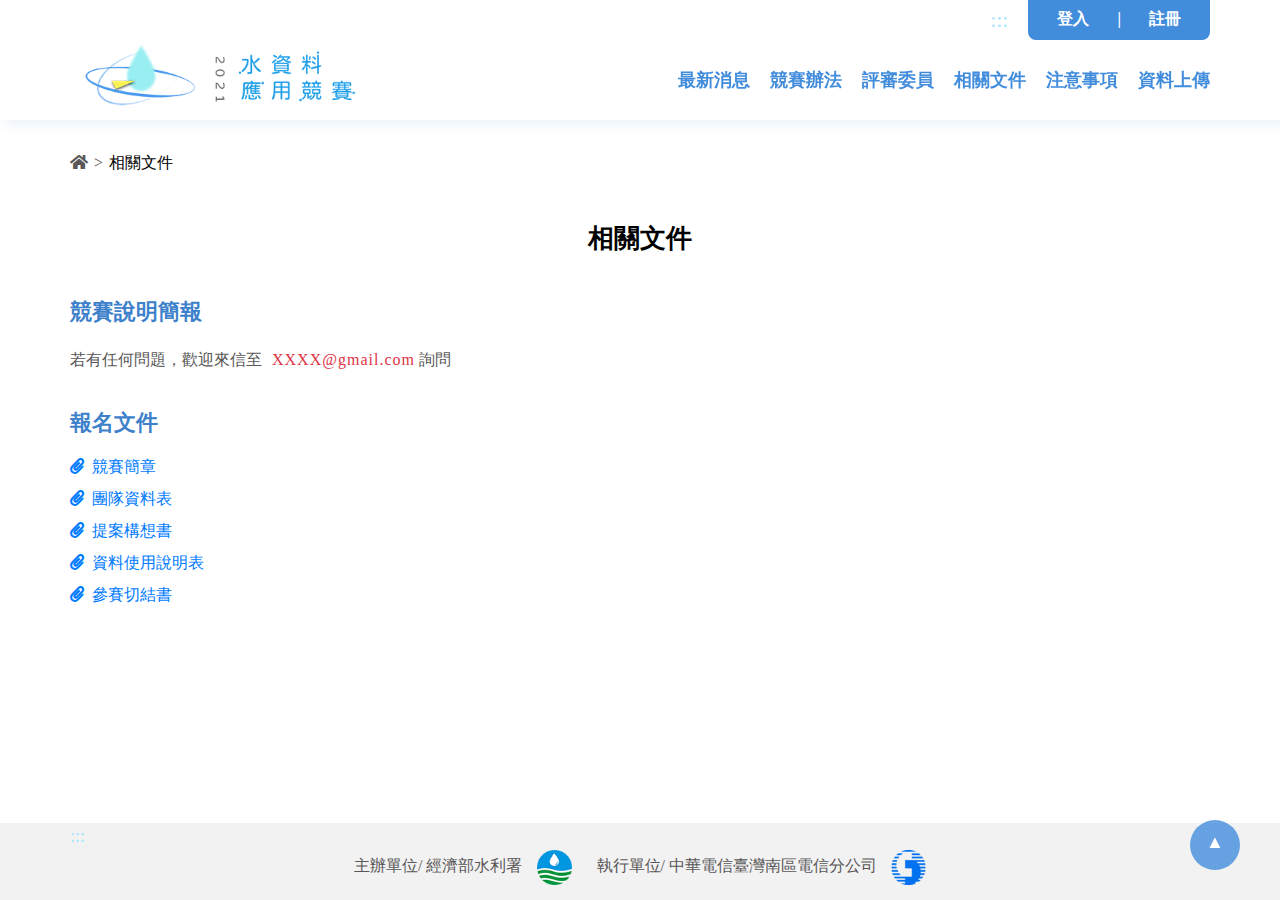
==== commit a942c6ee: "0412-1730" ====
--- a/competition-document.html
+++ b/competition-document.html
@@ -33,7 +33,7 @@
             <a href="#C" title="中央內容區塊" id="AC" accesskey="C"></a>
             <h1>相關文件</h1>
             <h3>競賽說明簡報</h3>
-            <p>若有任何問題，歡迎來信至 <span class="text-danger">XXXX@gmail.com</span> 詢問</p>
+            <p>若有任何問題，歡迎來信至<span class="text-danger">XXXX@gmail.com</span> 詢問</p>
             <h3>報名文件</h3>
             <div class="d-flex flex-column">
                 <a href="" class="d-inline mb-2"><i class="fas fa-paperclip mr-2"></i>競賽簡章</a>
--- a/scss/style.css
+++ b/scss/style.css
@@ -23,7 +23,7 @@
   padding: 0;
   margin: 0;
   line-height: 3.25rem;
-  margin-bottom: 10px;
+  margin-bottom: 25px;
 }
 
 * h2 {
@@ -164,83 +164,6 @@
   background-color: #a7e5ff;
 }
 
-* input[type="range"] {
-  -webkit-appearance: none;
-  overflow: hidden;
-  /* 限定範圍 */
-  height: 20px;
-  outline: none;
-  background: none;
-  border: none;
-}
-
-* input[type="range"]::-webkit-slider-thumb {
-  -webkit-appearance: none;
-  position: relative;
-  width: 15px;
-  height: 15px;
-  background: #428cdc;
-  border-radius: 50%;
-}
-
-* input[type="range"]::-webkit-slider-runnable-track {
-  border-radius: 10px;
-  background: #a7e5ff;
-  /* W3C, IE 10+/ Edge, Firefox 16+, Chrome 26+, Opera 12+, Safari 7+ */
-}
-
-* input[type="range"]::-moz-range-track {
-  height: 15px;
-  border-radius: 15px;
-  background: #a7e5ff;
-  border: none;
-}
-
-* input[type="range"]::-moz-range-thumb {
-  width: 15px;
-  height: 15px;
-  background: #428cdc;
-  border: none;
-  border-radius: 50%;
-}
-
-* input[type="range"]::-moz-range-thumb:hover, * input[type="range"]:active::-moz-range-thumb {
-  width: 16px;
-  height: 16px;
-}
-
-* input[type="range"]::-moz-range-progress {
-  height: 10px;
-  border-radius: 10px;
-}
-
-* input[type="range"]::-moz-focus-outer {
-  border: none;
-}
-
-* input[type="range"]::-ms-track {
-  height: 15px;
-  border-color: transparent;
-  color: transparent;
-  border: none;
-  outline: none;
-  border-radius: 10px;
-  background: #a7e5ff;
-}
-
-* input[type="range"]::-ms-thumb {
-  height: 15px;
-  width: 15px;
-  border-radius: 50%;
-  border: none;
-  outline: none;
-  background: #428cdc;
-}
-
-* input[type="range"]::-ms-fill-lower {
-  background: transparent;
-}
-
 * select {
   width: 100%;
   height: 40px;
@@ -267,7 +190,7 @@
 
 * button {
   padding: 5px 30px;
-  background-color: #0d73ad;
+  background-color: #428cdc;
   border-radius: 8px;
   border: none;
   font-size: 1.125rem;
@@ -296,10 +219,10 @@
 * .button-outline {
   padding: 8px 30px;
   background-color: transparent;
-  -webkit-box-shadow: #0d73ad 0 0 0 1px;
-          box-shadow: #0d73ad 0 0 0 1px;
-  font-size: 1.125rem;
-  color: #0d73ad;
+  -webkit-box-shadow: #428cdc 0 0 0 1px;
+          box-shadow: #428cdc 0 0 0 1px;
+  font-size: 1.125rem;
+  color: #428cdc;
   font-weight: bold;
 }
 
@@ -402,7 +325,6 @@
   width: 100%;
   margin: auto;
   margin-bottom: 10px;
-  padding: 0;
   padding: 0 60px;
   padding-top: 30px;
 }
@@ -580,7 +502,7 @@
   background-color: transparent;
   border: solid 1px #428cdc;
   border-radius: 8px;
-  color: #0d73ad;
+  color: #428cdc;
   font-size: 1.125rem;
   font-weight: bold;
   padding: 5px 30px;
@@ -641,7 +563,7 @@
   margin: -2px;
   font-size: 1rem;
   line-height: 3rem;
-  color: #0d73ad;
+  color: #428cdc;
 }
 
 @media (max-width: 375px) {
@@ -661,6 +583,7 @@
 * .pagination ul li a:hover {
   background-color: #e5f1f9;
   border: solid 1px #a7e5ff;
+  color: #0d73ad !important;
 }
 
 * .pagination ul li .active {
@@ -1034,6 +957,22 @@
      object-position: center center;
 }
 
+body .content-about {
+  min-height: calc(100vh - 650px);
+}
+
+@media (max-width: 768px) {
+  body .content-about {
+    min-height: calc(100vh - 445px);
+  }
+}
+
+@media (max-width: 568px) {
+  body .content-about {
+    min-height: auto;
+  }
+}
+
 body .content-about .container {
   display: -webkit-box;
   display: -ms-flexbox;
@@ -1122,15 +1061,24 @@
   color: black;
 }
 
+body .content-information {
+  min-height: calc(100vh - 260px);
+}
+
+@media (max-width: 768px) {
+  body .content-information {
+    min-height: calc(100vh - 175px);
+  }
+}
+
+@media (max-width: 568px) {
+  body .content-information {
+    min-height: auto;
+  }
+}
+
 body .content-information h1 {
   text-align: center;
-}
-
-@media (max-width: 568px) {
-  body .content-information h1 {
-    margin: 10px 0;
-    text-align: left;
-  }
 }
 
 body .content-information h3 {
@@ -1146,13 +1094,6 @@
   color: #595757;
 }
 
-body .content-information .btn {
-  width: 100%;
-  padding: 0;
-  text-align: center;
-  margin: 50px 0;
-}
-
 body .content-information span {
   color: #428cdc;
   font-weight: bold;
@@ -1164,26 +1105,91 @@
   table-layout: auto;
 }
 
-body .content-information table table,
+body .content-information table s table,
 body .content-information table th,
 body .content-information table td {
   border: 1px solid #a7e5ff;
   padding: 5px 10px;
-}
-
-body .content-information table th {
-  background-color: rgba(167, 229, 255, 0.5);
-  text-align: center;
-}
-
-@media (max-width: 568px) {
-  body .content-information table th:nth-child(1) {
-    width: 25%;
+  text-align: center;
+}
+
+@media (max-width: 568px) {
+  body .content-information table thead {
+    display: none;
+  }
+}
+
+@media (max-width: 568px) {
+  body .content-information table tr {
+    display: block;
+    margin-bottom: 25px !important;
   }
 }
 
 body .content-information table tr:nth-child(even) {
   background-color: rgba(167, 229, 255, 0.1);
+}
+
+@media (max-width: 568px) {
+  body .content-information table tr:nth-child(even) {
+    background-color: transparent;
+  }
+}
+
+body .content-information table tr th {
+  background-color: rgba(167, 229, 255, 0.5);
+  text-align: center;
+}
+
+@media (max-width: 568px) {
+  body .content-information table tr th:nth-child(1) {
+    width: 25%;
+  }
+}
+
+body .content-information table tr td {
+  color: #595757;
+}
+
+@media (max-width: 568px) {
+  body .content-information table tr td {
+    display: block;
+    -ms-flex-wrap: wrap;
+        flex-wrap: wrap;
+    text-align: left;
+  }
+  body .content-information table tr td::before {
+    width: 100%;
+    display: block;
+    content: attr(data-title);
+    font-weight: bold;
+    font-size: 1rem;
+    text-align: left;
+    color: black;
+  }
+  body .content-information table tr td:nth-child(odd) {
+    background-color: rgba(167, 229, 255, 0.1);
+  }
+}
+
+body .content-information table tr .btn {
+  margin: 0 5px;
+}
+
+@media (max-width: 768px) {
+  body .content-information table tr .btn {
+    margin: 5px 6.66667px;
+  }
+}
+
+@media (max-width: 568px) {
+  body .content-information table tr .btn {
+    margin: 5px 6.66667px 5px 0 !important;
+  }
+}
+
+body .content-information table tr .btn-primary {
+  background-color: #428cdc;
 }
 
 body .content-information .container .list-gp {
@@ -1267,6 +1273,13 @@
 
 body .content-information .container .indent {
   margin-left: 1rem;
+}
+
+body .content-information .container span {
+  font-size: 1rem;
+  font-weight: normal;
+  margin-left: 10px;
+  letter-spacing: 1px;
 }
 
 body footer {
@@ -1441,138 +1454,24 @@
   }
 }
 
-body .content-QRcode {
-  text-align: center;
-}
-
-@media (max-width: 768px) {
-  body .content-QRcode .container {
-    padding-bottom: 0;
-  }
-}
-
-body .content-QRcode .container .QRcode-gp {
-  width: 400px;
-  margin: auto;
-  display: -webkit-box;
-  display: -ms-flexbox;
-  display: flex;
-  border: solid 6px #a7e5ff;
-  border-radius: 20px;
-  padding: 30px;
-  margin-top: 100px;
-  position: relative;
-}
-
-@media (max-width: 568px) {
-  body .content-QRcode .container .QRcode-gp {
-    width: 100%;
-    -ms-flex-wrap: wrap;
-        flex-wrap: wrap;
-  }
-}
-
-body .content-QRcode .container .QRcode-gp .robot {
-  z-index: -5;
-  position: absolute;
-  top: -82px;
-  left: calc(50% - 53px);
-}
-
-body .content-QRcode .container .QRcode-gp .QR {
-  width: 50%;
-  height: 50%;
-}
-
-@media (max-width: 568px) {
-  body .content-QRcode .container .QRcode-gp .QR {
-    width: 100%;
-  }
-}
-
-body .content-QRcode .container .QRcode-gp h3 {
-  width: 50%;
-  padding: 10px 0;
-  padding-left: 30px;
-  margin: 0;
-  text-align: left;
-}
-
-@media (max-width: 568px) {
-  body .content-QRcode .container .QRcode-gp h3 {
-    width: 100%;
-    text-align: center;
-    padding-left: 0;
-  }
-}
-
-body .content-webmap .container {
-  padding-top: unset;
-}
-
-body .content-webmap .container .list-gp {
-  display: -webkit-box;
-  display: -ms-flexbox;
-  display: flex;
-  -ms-flex-wrap: wrap;
-      flex-wrap: wrap;
-  -webkit-box-pack: justify;
-      -ms-flex-pack: justify;
-          justify-content: space-between;
-}
-
-body .content-webmap .container .list-gp .text-gp {
-  width: 23%;
-}
-
-@media (max-width: 768px) {
-  body .content-webmap .container .list-gp .text-gp {
-    width: 48%;
-  }
-}
-
-@media (max-width: 568px) {
-  body .content-webmap .container .list-gp .text-gp {
-    width: 100%;
-  }
-}
-
-body .content-webmap .container .list-gp .text-gp h3 {
-  background-color: #e5f1f9;
-  padding: 0 30px;
-  margin: 0;
-}
-
-body .content-webmap .container .list-gp .text-gp ul {
-  padding: 30px;
-  padding-top: 10px;
-  list-style: none;
-  font-size: 1rem;
-  line-height: 2rem;
-  margin: 0;
-  margin-bottom: 25px;
-}
-
-@media (max-width: 568px) {
-  body .content-webmap .container .list-gp .text-gp ul {
-    margin-bottom: 10px;
-    line-height: 2.5rem;
-  }
-}
-
-body .content-webmap .container .list-gp .text-gp ul a {
-  color: #428cdc;
+body .content-news {
+  min-height: calc(100vh - 260px);
+}
+
+@media (max-width: 768px) {
+  body .content-news {
+    min-height: calc(100vh - 175px);
+  }
+}
+
+@media (max-width: 568px) {
+  body .content-news {
+    min-height: auto;
+  }
 }
 
 body .content-news h1 {
   text-align: center;
-}
-
-@media (max-width: 568px) {
-  body .content-news h1 {
-    margin: 10px 0;
-    text-align: left;
-  }
 }
 
 body .content-news h3 {
@@ -1586,13 +1485,6 @@
   font-size: 1rem;
   line-height: 2rem;
   color: #595757;
-}
-
-body .content-news .btn {
-  width: 100%;
-  padding: 0;
-  text-align: center;
-  margin: 50px 0;
 }
 
 body .content-news .container .searchbar {
@@ -1721,13 +1613,6 @@
   text-align: center;
 }
 
-@media (max-width: 568px) {
-  body .content-news-info h1 {
-    margin: 10px 0;
-    text-align: left;
-  }
-}
-
 body .content-news-info h3 {
   margin-top: 25px;
   margin-bottom: 10px;
@@ -1739,13 +1624,6 @@
   font-size: 1rem;
   line-height: 2rem;
   color: #595757;
-}
-
-body .content-news-info .btn {
-  width: 100%;
-  padding: 0;
-  text-align: center;
-  margin: 50px 0;
 }
 
 body .content-news-info .container .info-top {
@@ -1818,1108 +1696,37 @@
   }
 }
 
-body .content-theme .container {
-  padding-top: 220px;
-  display: -webkit-box;
-  display: -ms-flexbox;
-  display: flex;
-  -webkit-box-pack: justify;
-      -ms-flex-pack: justify;
-          justify-content: space-between;
-}
-
-@media (max-width: 568px) {
-  body .content-theme .container {
-    -ms-flex-wrap: wrap;
-        flex-wrap: wrap;
-    padding-top: 130px;
-  }
-}
-
-body .content-theme .container .left {
-  width: 30%;
-  display: -webkit-box;
-  display: -ms-flexbox;
-  display: flex;
-  -webkit-box-pack: center;
-      -ms-flex-pack: center;
-          justify-content: center;
-  text-align: center;
-  -ms-flex-wrap: wrap;
-      flex-wrap: wrap;
-  -webkit-box-orient: vertical;
-  -webkit-box-direction: normal;
-      -ms-flex-direction: column;
-          flex-direction: column;
-}
-
-@media (max-width: 768px) {
-  body .content-theme .container .left img {
-    width: 60%;
-  }
-}
-
-@media (max-width: 568px) {
-  body .content-theme .container .left {
-    width: 100%;
-    -ms-flex-wrap: nowrap;
-        flex-wrap: nowrap;
-    -webkit-box-orient: horizontal;
-    -webkit-box-direction: normal;
-        -ms-flex-direction: row;
-            flex-direction: row;
-  }
-  body .content-theme .container .left img {
-    width: 60%;
-  }
-}
-
-body .content-theme .container .left .theme-btn {
-  margin-bottom: 50px;
-}
-
-@media (max-width: 568px) {
-  body .content-theme .container .left .theme-btn {
-    width: 45%;
-    margin-bottom: 25px;
-  }
-}
-
-body .content-theme .container .left .theme-btn h3 {
-  color: black;
-  margin: unset;
-}
-
-body .content-theme .container .left .theme-btn #flood-btn,
-body .content-theme .container .left .theme-btn #river-btn {
-  -webkit-filter: opacity(40%);
-          filter: opacity(40%);
-}
-
-body .content-theme .container .left .theme-btn #flood-btn h3,
-body .content-theme .container .left .theme-btn #river-btn h3 {
-  -webkit-filter: opacity(40%);
-          filter: opacity(40%);
-}
-
-body .content-theme .container .left .theme-btn #flood-btn:hover,
-body .content-theme .container .left .theme-btn #river-btn:hover {
-  -webkit-filter: opacity(100%);
-          filter: opacity(100%);
-}
-
-body .content-theme .container .left .theme-btn #flood-btn:hover h3,
-body .content-theme .container .left .theme-btn #river-btn:hover h3 {
-  -webkit-filter: opacity(100%);
-          filter: opacity(100%);
-}
-
-body .content-theme .container .right {
-  width: 70%;
-}
-
-@media (max-width: 568px) {
-  body .content-theme .container .right {
-    width: 100%;
-  }
-}
-
-body .content-theme .container .right .river {
-  text-align: center;
-  width: 100%;
-}
-
-@media (max-width: 768px) {
-  body .content-theme .container .right .river {
-    width: 100%;
-    margin-right: unset;
-    margin-bottom: 25px;
-  }
-}
-
-body .content-theme .container .right .river .list {
-  display: -webkit-box;
-  display: -ms-flexbox;
-  display: flex;
-  -webkit-box-pack: justify;
-      -ms-flex-pack: justify;
-          justify-content: space-between;
-  padding: 10px 30px;
-}
-
-@media (max-width: 568px) {
-  body .content-theme .container .right .river .list {
-    -ms-flex-wrap: nowrap;
-        flex-wrap: nowrap;
-    -webkit-box-orient: horizontal;
-    -webkit-box-direction: normal;
-        -ms-flex-direction: row;
-            flex-direction: row;
-    padding: 10px 20px;
-  }
-}
-
-body .content-theme .container .right .river .list span {
-  text-align: center;
-  color: white;
-  font-size: 1rem;
-  font-weight: bold;
-  line-height: 2rem;
-  text-align: center;
-}
-
-body .content-theme .container .right .river .list a:hover p {
-  color: #428cdc;
-}
-
-body .content-theme .container .right .river .title {
-  background-color: #99EEF3;
-  margin-top: 25px;
-  -webkit-box-orient: horizontal;
-  -webkit-box-direction: normal;
-      -ms-flex-direction: row;
-          flex-direction: row;
-}
-
-body .content-theme .container .right .river .main {
-  background-color: rgba(153, 238, 243, 0.1);
-}
-
-body .content-theme .container .right .river .white {
-  background-color: white;
-}
-
-body .content-theme .container .right .river h4 {
-  text-align: right;
-}
-
-body .content-theme .container .right .river .left-gp {
-  width: 80%;
-}
-
-@media (max-width: 568px) {
-  body .content-theme .container .right .river .left-gp {
-    width: 50%;
-  }
-}
-
-body .content-theme .container .right .river .right-gp {
-  width: 20%;
-  text-align: center;
-}
-
-@media (max-width: 568px) {
-  body .content-theme .container .right .river .right-gp {
-    width: 40%;
-    display: block;
-  }
-}
-
-body .content-theme .container .right .river .right-gp ul,
-body .content-theme .container .right .river .right-gp li {
-  display: inline;
-  list-style: none;
-  text-align: center;
-  margin: 0;
-  padding: 0;
-}
-
-@media (max-width: 568px) {
-  body .content-theme .container .right .river .right-gp ul,
-  body .content-theme .container .right .river .right-gp li {
-    -webkit-box-orient: vertical;
-    -webkit-box-direction: normal;
-        -ms-flex-direction: column;
-            flex-direction: column;
-    -ms-flex-wrap: wrap;
-        flex-wrap: wrap;
-  }
-}
-
-body .content-theme .container .right .river .right-gp li {
-  background-color: #428cdc;
-  padding: 3px 10px;
-  border-radius: 10px;
-  color: white;
-  font-size: 0.875rem;
-  line-height: 1.75rem;
-}
-
-@media (max-width: 568px) {
-  body .content-theme .container .right .river {
-    width: 100%;
-  }
-}
-
-@media (max-width: 568px) and (max-width: 768px) {
-  body .content-theme .container .right .river {
-    width: 100%;
-    margin-right: unset;
-    margin-bottom: 25px;
-  }
-}
-
-@media (max-width: 568px) {
-  body .content-theme .container .right .river .list {
-    display: -webkit-box;
-    display: -ms-flexbox;
-    display: flex;
-    -webkit-box-pack: justify;
-        -ms-flex-pack: justify;
-            justify-content: space-between;
-    padding: 10px 30px;
-  }
-}
-
-@media (max-width: 568px) and (max-width: 568px) {
-  body .content-theme .container .right .river .list {
-    -ms-flex-wrap: nowrap;
-        flex-wrap: nowrap;
-    -webkit-box-orient: horizontal;
-    -webkit-box-direction: normal;
-        -ms-flex-direction: row;
-            flex-direction: row;
-    padding: 10px 20px;
-  }
-}
-
-@media (max-width: 568px) {
-  body .content-theme .container .right .river .list span {
-    text-align: center;
-    color: white;
-    font-size: 1rem;
-    font-weight: bold;
-    line-height: 2rem;
-    text-align: center;
-  }
-  body .content-theme .container .right .river .list a:hover p {
-    color: #428cdc;
-  }
-  body .content-theme .container .right .river .title {
-    background-color: #99EEF3;
-    margin-top: 25px;
-    -webkit-box-orient: horizontal;
-    -webkit-box-direction: normal;
-        -ms-flex-direction: row;
-            flex-direction: row;
-  }
-  body .content-theme .container .right .river .main {
-    background-color: rgba(153, 238, 243, 0.1);
-  }
-  body .content-theme .container .right .river .white {
-    background-color: white;
-  }
-  body .content-theme .container .right .river h4 {
-    text-align: right;
-  }
-  body .content-theme .container .right .river .left-gp {
-    width: 80%;
-  }
-}
-
-@media (max-width: 568px) and (max-width: 568px) {
-  body .content-theme .container .right .river .left-gp {
-    width: 50%;
-  }
-}
-
-@media (max-width: 568px) {
-  body .content-theme .container .right .river .right-gp {
-    width: 20%;
-    text-align: center;
-  }
-}
-
-@media (max-width: 568px) and (max-width: 568px) {
-  body .content-theme .container .right .river .right-gp {
-    width: 40%;
-    display: block;
-  }
-}
-
-@media (max-width: 568px) {
-  body .content-theme .container .right .river .right-gp ul,
-  body .content-theme .container .right .river .right-gp li {
-    display: inline;
-    list-style: none;
-    text-align: center;
-    margin: 0;
-    padding: 0;
-  }
-}
-
-@media (max-width: 568px) and (max-width: 568px) {
-  body .content-theme .container .right .river .right-gp ul,
-  body .content-theme .container .right .river .right-gp li {
-    -webkit-box-orient: vertical;
-    -webkit-box-direction: normal;
-        -ms-flex-direction: column;
-            flex-direction: column;
-    -ms-flex-wrap: wrap;
-        flex-wrap: wrap;
-  }
-}
-
-@media (max-width: 568px) {
-  body .content-theme .container .right .river .right-gp li {
-    background-color: #428cdc;
-    padding: 3px 10px;
-    border-radius: 10px;
-    color: white;
-    font-size: 0.875rem;
-    line-height: 1.75rem;
-  }
-}
-
-body .content-theme .container .right .flood {
-  text-align: center;
-  width: 100%;
-}
-
-@media (max-width: 768px) {
-  body .content-theme .container .right .flood {
-    width: 100%;
-    margin-right: unset;
-    margin-bottom: 25px;
-  }
-}
-
-body .content-theme .container .right .flood .list {
-  display: -webkit-box;
-  display: -ms-flexbox;
-  display: flex;
-  -webkit-box-pack: justify;
-      -ms-flex-pack: justify;
-          justify-content: space-between;
-  padding: 10px 30px;
-}
-
-@media (max-width: 568px) {
-  body .content-theme .container .right .flood .list {
-    -ms-flex-wrap: nowrap;
-        flex-wrap: nowrap;
-    -webkit-box-orient: horizontal;
-    -webkit-box-direction: normal;
-        -ms-flex-direction: row;
-            flex-direction: row;
-    padding: 10px 20px;
-  }
-}
-
-body .content-theme .container .right .flood .list span {
-  text-align: center;
-  color: white;
-  font-size: 1rem;
-  font-weight: bold;
-  line-height: 2rem;
-  text-align: center;
-}
-
-body .content-theme .container .right .flood .list a:hover p {
-  color: #428cdc;
-}
-
-body .content-theme .container .right .flood .title {
-  background-color: #428cdc;
-  margin-top: 25px;
-  -webkit-box-orient: horizontal;
-  -webkit-box-direction: normal;
-      -ms-flex-direction: row;
-          flex-direction: row;
-}
-
-body .content-theme .container .right .flood .main {
-  background-color: rgba(66, 140, 220, 0.1);
-}
-
-body .content-theme .container .right .flood .white {
-  background-color: white;
-}
-
-body .content-theme .container .right .flood h4 {
-  text-align: right;
-}
-
-body .content-theme .container .right .flood .left-gp {
-  width: 80%;
-}
-
-@media (max-width: 568px) {
-  body .content-theme .container .right .flood .left-gp {
-    width: 50%;
-  }
-}
-
-body .content-theme .container .right .flood .right-gp {
-  width: 20%;
-  text-align: center;
-}
-
-@media (max-width: 568px) {
-  body .content-theme .container .right .flood .right-gp {
-    width: 40%;
-    display: block;
-  }
-}
-
-body .content-theme .container .right .flood .right-gp ul,
-body .content-theme .container .right .flood .right-gp li {
-  display: inline;
-  list-style: none;
-  text-align: center;
-  margin: 0;
-  padding: 0;
-}
-
-@media (max-width: 568px) {
-  body .content-theme .container .right .flood .right-gp ul,
-  body .content-theme .container .right .flood .right-gp li {
-    -webkit-box-orient: vertical;
-    -webkit-box-direction: normal;
-        -ms-flex-direction: column;
-            flex-direction: column;
-    -ms-flex-wrap: wrap;
-        flex-wrap: wrap;
-  }
-}
-
-body .content-theme .container .right .flood .right-gp li {
-  background-color: #428cdc;
-  padding: 3px 10px;
-  border-radius: 10px;
-  color: white;
-  font-size: 0.875rem;
-  line-height: 1.75rem;
-}
-
-@media (max-width: 568px) {
-  body .content-theme .container .right .flood {
-    width: 100%;
-  }
-}
-
-@media (max-width: 568px) and (max-width: 768px) {
-  body .content-theme .container .right .flood {
-    width: 100%;
-    margin-right: unset;
-    margin-bottom: 25px;
-  }
-}
-
-@media (max-width: 568px) {
-  body .content-theme .container .right .flood .list {
-    display: -webkit-box;
-    display: -ms-flexbox;
-    display: flex;
-    -webkit-box-pack: justify;
-        -ms-flex-pack: justify;
-            justify-content: space-between;
-    padding: 10px 30px;
-  }
-}
-
-@media (max-width: 568px) and (max-width: 568px) {
-  body .content-theme .container .right .flood .list {
-    -ms-flex-wrap: nowrap;
-        flex-wrap: nowrap;
-    -webkit-box-orient: horizontal;
-    -webkit-box-direction: normal;
-        -ms-flex-direction: row;
-            flex-direction: row;
-    padding: 10px 20px;
-  }
-}
-
-@media (max-width: 568px) {
-  body .content-theme .container .right .flood .list span {
-    text-align: center;
-    color: white;
-    font-size: 1rem;
-    font-weight: bold;
-    line-height: 2rem;
-    text-align: center;
-  }
-  body .content-theme .container .right .flood .list a:hover p {
-    color: #428cdc;
-  }
-  body .content-theme .container .right .flood .title {
-    background-color: #428cdc;
-    margin-top: 25px;
-    -webkit-box-orient: horizontal;
-    -webkit-box-direction: normal;
-        -ms-flex-direction: row;
-            flex-direction: row;
-  }
-  body .content-theme .container .right .flood .main {
-    background-color: rgba(66, 140, 220, 0.1);
-  }
-  body .content-theme .container .right .flood .white {
-    background-color: white;
-  }
-  body .content-theme .container .right .flood h4 {
-    text-align: right;
-  }
-  body .content-theme .container .right .flood .left-gp {
-    width: 80%;
-  }
-}
-
-@media (max-width: 568px) and (max-width: 568px) {
-  body .content-theme .container .right .flood .left-gp {
-    width: 50%;
-  }
-}
-
-@media (max-width: 568px) {
-  body .content-theme .container .right .flood .right-gp {
-    width: 20%;
-    text-align: center;
-  }
-}
-
-@media (max-width: 568px) and (max-width: 568px) {
-  body .content-theme .container .right .flood .right-gp {
-    width: 40%;
-    display: block;
-  }
-}
-
-@media (max-width: 568px) {
-  body .content-theme .container .right .flood .right-gp ul,
-  body .content-theme .container .right .flood .right-gp li {
-    display: inline;
-    list-style: none;
-    text-align: center;
-    margin: 0;
-    padding: 0;
-  }
-}
-
-@media (max-width: 568px) and (max-width: 568px) {
-  body .content-theme .container .right .flood .right-gp ul,
-  body .content-theme .container .right .flood .right-gp li {
-    -webkit-box-orient: vertical;
-    -webkit-box-direction: normal;
-        -ms-flex-direction: column;
-            flex-direction: column;
-    -ms-flex-wrap: wrap;
-        flex-wrap: wrap;
-  }
-}
-
-@media (max-width: 568px) {
-  body .content-theme .container .right .flood .right-gp li {
-    background-color: #428cdc;
-    padding: 3px 10px;
-    border-radius: 10px;
-    color: white;
-    font-size: 0.875rem;
-    line-height: 1.75rem;
-  }
-}
-
-body .content-theme .container .pagination {
-  margin-top: 50px;
-}
-
-body .theme-modal .river .modal-dialog {
-  max-width: 650px;
-  -webkit-transition: unset;
-  transition: unset;
-}
-
-body .theme-modal .river .modal-dialog .modal-content {
-  border-radius: 15px;
-}
-
-body .theme-modal .river .modal-dialog .modal-content .modal-header {
-  width: 100%;
-  border-bottom: unset;
-}
-
-body .theme-modal .river .modal-dialog .modal-content .modal-header .modal-title {
-  width: 100%;
-  text-align: center;
-  padding-top: 30px;
-}
-
-@media (max-width: 568px) {
-  body .theme-modal .river .modal-dialog .modal-content .modal-header .modal-title {
-    padding-top: 10px;
-  }
-}
-
-body .theme-modal .river .modal-dialog .modal-content .modal-header .close {
-  position: absolute;
-  right: 2.5%;
-  margin: -1rem -1rem -1rem 0;
-}
-
-body .theme-modal .river .modal-dialog .modal-content .modal-body {
-  width: 80%;
-  margin: auto;
-  margin-bottom: 10px;
-  padding: 0;
-}
-
-@media (max-width: 768px) {
-  body .theme-modal .river .modal-dialog .modal-content .modal-body {
-    margin-bottom: 25px;
-  }
-}
-
-@media (max-width: 568px) {
-  body .theme-modal .river .modal-dialog .modal-content .modal-body {
-    margin-bottom: unset;
-  }
-}
-
-body .theme-modal .river .modal-dialog .modal-content .modal-body .row {
-  display: -webkit-box;
-  display: -ms-flexbox;
-  display: flex;
-  -webkit-box-pack: center;
-      -ms-flex-pack: center;
-          justify-content: center;
-  -ms-flex-wrap: wrap;
-      flex-wrap: wrap;
-}
-
-body .theme-modal .river .modal-dialog .modal-content .modal-body .row .left-gp {
-  width: 25%;
-  text-align: center;
-  padding: 10px 0;
-}
-
-body .theme-modal .river .modal-dialog .modal-content .modal-body .row .left-gp span {
-  color: white;
-  font-size: 1rem;
-  font-weight: bold;
-  line-height: 1.5rem;
-}
-
-body .theme-modal .river .modal-dialog .modal-content .modal-body .row .right-gp {
-  width: 70%;
-  text-align: justify;
-  padding: 10px 20px;
-}
-
-@media (max-width: 568px) {
-  body .theme-modal .river .modal-dialog .modal-content .modal-body .row .right-gp {
-    display: block;
-  }
-}
-
-body .theme-modal .river .modal-dialog .modal-content .modal-body .row .right-gp a,
-body .theme-modal .river .modal-dialog .modal-content .modal-body .row .right-gp p {
-  line-height: 1.5rem;
-  word-wrap: break-word;
-}
-
-body .theme-modal .river .modal-dialog .modal-content .modal-body .row .title {
-  background-color: #99EEF3;
-}
-
-body .theme-modal .river .modal-dialog .modal-content .modal-body .row .main {
-  background-color: rgba(153, 238, 243, 0.1);
-}
-
-body .theme-modal .river .modal-dialog .modal-content .modal-body .row .white {
-  background-color: white;
-}
-
-body .theme-modal .river .modal-dialog .modal-content .modal-footer {
-  border-top: unset;
-  padding-right: 20px;
-}
-
-body .theme-modal .river .modal-dialog .modal-content .modal-footer p {
-  text-align: right;
-  color: #428cdc;
-}
-
-body .theme-modal .river .modal-dialog .modal-content .modal-footer p i {
-  margin-right: 5px;
-}
-
-body .theme-modal .flood .modal-dialog {
-  max-width: 650px;
-  -webkit-transition: unset;
-  transition: unset;
-}
-
-body .theme-modal .flood .modal-dialog .modal-content {
-  border-radius: 15px;
-}
-
-body .theme-modal .flood .modal-dialog .modal-content .modal-header {
-  width: 100%;
-  border-bottom: unset;
-}
-
-body .theme-modal .flood .modal-dialog .modal-content .modal-header .modal-title {
-  width: 100%;
-  text-align: center;
-  padding-top: 30px;
-}
-
-@media (max-width: 568px) {
-  body .theme-modal .flood .modal-dialog .modal-content .modal-header .modal-title {
-    padding-top: 10px;
-  }
-}
-
-body .theme-modal .flood .modal-dialog .modal-content .modal-header .close {
-  position: absolute;
-  right: 2.5%;
-  margin: -1rem -1rem -1rem 0;
-}
-
-body .theme-modal .flood .modal-dialog .modal-content .modal-body {
-  width: 80%;
-  margin: auto;
-  margin-bottom: 10px;
-  padding: 0;
-}
-
-@media (max-width: 768px) {
-  body .theme-modal .flood .modal-dialog .modal-content .modal-body {
-    margin-bottom: 25px;
-  }
-}
-
-@media (max-width: 568px) {
-  body .theme-modal .flood .modal-dialog .modal-content .modal-body {
-    margin-bottom: unset;
-  }
-}
-
-body .theme-modal .flood .modal-dialog .modal-content .modal-body .row {
-  display: -webkit-box;
-  display: -ms-flexbox;
-  display: flex;
-  -webkit-box-pack: center;
-      -ms-flex-pack: center;
-          justify-content: center;
-  -ms-flex-wrap: wrap;
-      flex-wrap: wrap;
-}
-
-body .theme-modal .flood .modal-dialog .modal-content .modal-body .row .left-gp {
-  width: 25%;
-  text-align: center;
-  padding: 10px 0;
-}
-
-body .theme-modal .flood .modal-dialog .modal-content .modal-body .row .left-gp span {
-  color: white;
-  font-size: 1rem;
-  font-weight: bold;
-  line-height: 1.5rem;
-}
-
-body .theme-modal .flood .modal-dialog .modal-content .modal-body .row .right-gp {
-  width: 70%;
-  text-align: justify;
-  padding: 10px 20px;
-}
-
-@media (max-width: 568px) {
-  body .theme-modal .flood .modal-dialog .modal-content .modal-body .row .right-gp {
-    display: block;
-  }
-}
-
-body .theme-modal .flood .modal-dialog .modal-content .modal-body .row .right-gp a,
-body .theme-modal .flood .modal-dialog .modal-content .modal-body .row .right-gp p {
-  line-height: 1.5rem;
-  word-wrap: break-word;
-}
-
-body .theme-modal .flood .modal-dialog .modal-content .modal-body .row .title {
-  background-color: #428cdc;
-}
-
-body .theme-modal .flood .modal-dialog .modal-content .modal-body .row .main {
-  background-color: rgba(66, 140, 220, 0.1);
-}
-
-body .theme-modal .flood .modal-dialog .modal-content .modal-body .row .white {
-  background-color: white;
-}
-
-body .theme-modal .flood .modal-dialog .modal-content .modal-footer {
-  border-top: unset;
-  padding-right: 20px;
-}
-
-body .theme-modal .flood .modal-dialog .modal-content .modal-footer p {
-  text-align: right;
-  color: #428cdc;
-}
-
-body .theme-modal .flood .modal-dialog .modal-content .modal-footer p i {
-  margin-right: 5px;
-}
-
-body .content-data h1 {
-  text-align: center;
-}
-
-@media (max-width: 568px) {
-  body .content-data h1 {
-    margin: 10px 0;
-    text-align: left;
-  }
-}
-
-body .content-data h3 {
+body .content-login {
+  min-height: calc(100vh - 260px);
+}
+
+@media (max-width: 768px) {
+  body .content-login {
+    min-height: calc(100vh - 175px);
+  }
+}
+
+@media (max-width: 568px) {
+  body .content-login {
+    min-height: auto;
+  }
+}
+
+body .content-login h1 {
+  text-align: center;
+}
+
+body .content-login h3 {
   margin-top: 25px;
   margin-bottom: 10px;
 }
 
-body .content-data ul {
+body .content-login ul {
   padding: 0;
   margin: 0;
   font-size: 1rem;
   line-height: 2rem;
   color: #595757;
-}
-
-body .content-data .btn {
-  width: 100%;
-  padding: 0;
-  text-align: center;
-  margin: 50px 0;
-}
-
-@media (max-width: 568px) {
-  body .content-data h1 {
-    margin: 25px 0;
-    text-align: center;
-  }
-}
-
-body .content-data h3 {
-  text-align: center;
-  margin-top: 10px;
-}
-
-body .content-data img {
-  width: 100%;
-}
-
-body .content-example h1 {
-  text-align: center;
-}
-
-@media (max-width: 568px) {
-  body .content-example h1 {
-    margin: 10px 0;
-    text-align: left;
-  }
-}
-
-body .content-example h3 {
-  margin-top: 25px;
-  margin-bottom: 10px;
-}
-
-body .content-example ul {
-  padding: 0;
-  margin: 0;
-  font-size: 1rem;
-  line-height: 2rem;
-  color: #595757;
-}
-
-body .content-example .btn {
-  width: 100%;
-  padding: 0;
-  text-align: center;
-  margin: 50px 0;
-}
-
-body .content-example .container .example-head {
-  margin-bottom: 50px;
-}
-
-@media (max-width: 568px) {
-  body .content-example .container .example-head {
-    margin-bottom: 25px;
-  }
-}
-
-body .content-example .container .example-head .btn {
-  display: -webkit-box;
-  display: -ms-flexbox;
-  display: flex;
-  -webkit-box-pack: center;
-      -ms-flex-pack: center;
-          justify-content: center;
-}
-
-@media (max-width: 568px) {
-  body .content-example .container .example-head .btn {
-    -ms-flex-wrap: wrap;
-        flex-wrap: wrap;
-    -webkit-box-orient: vertical;
-    -webkit-box-direction: normal;
-        -ms-flex-direction: column;
-            flex-direction: column;
-  }
-}
-
-body .content-example .container .example-head .btn button {
-  margin: 0 10px;
-}
-
-@media (max-width: 568px) {
-  body .content-example .container .example-head .btn button {
-    margin-bottom: 10px;
-  }
-}
-
-body .content-example .container .example-head h1 {
-  text-align: center;
-}
-
-body .content-example .container .example-body {
-  display: -webkit-box;
-  display: -ms-flexbox;
-  display: flex;
-  -webkit-box-pack: justify;
-      -ms-flex-pack: justify;
-          justify-content: space-between;
-  -ms-flex-wrap: wrap;
-      flex-wrap: wrap;
-}
-
-body .content-example .container .example-body h4 {
-  margin-bottom: 0;
-}
-
-body .content-example .container .example-body h2 {
-  margin-bottom: 0;
-}
-
-body .content-example .container .example-body img {
-  width: 100%;
-  height: 250px;
-  margin: 25px 0;
-  border-radius: 10px;
-}
-
-@media (max-width: 568px) {
-  body .content-example .container .example-body img {
-    height: 150px;
-    margin: 10px 0;
-  }
-}
-
-body .content-example .container .example-body .example-gp {
-  width: 48%;
-  padding: 60px;
-  background-color: #e5f1f9;
-  border-radius: 20px;
-  text-align: center;
-  margin-bottom: 50px;
-}
-
-@media (max-width: 768px) {
-  body .content-example .container .example-body .example-gp {
-    width: 100%;
-  }
-}
-
-@media (max-width: 568px) {
-  body .content-example .container .example-body .example-gp {
-    padding: 30px;
-  }
-}
-
-body .content-example .container .example-body .app img {
-  width: 250px;
-  height: 250px;
-  border-radius: 50%;
-}
-
-@media (max-width: 568px) {
-  body .content-example .container .example-body .app img {
-    width: 150px;
-    height: 150px;
-  }
-}
-
-body .content-example .container .example-body .app .app-icon {
-  width: 100%;
-  display: -webkit-box;
-  display: -ms-flexbox;
-  display: flex;
-  -webkit-box-pack: center;
-      -ms-flex-pack: center;
-          justify-content: center;
-  padding-top: 30px;
-}
-
-@media (max-width: 768px) {
-  body .content-example .container .example-body .app .app-icon {
-    padding-top: 10px;
-  }
-}
-
-body .content-example .container .example-body .app .app-icon img {
-  width: 35px;
-  height: 35px;
-  margin: 0 10px;
-}
-
-@media (max-width: 768px) {
-  body .content-example .container .example-body .app .app-icon img {
-    width: 40px;
-    height: 40px;
-  }
-}
-
-body .content-example .container .example-body .app .app-icon a:hover {
-  color: #428cdc;
-}
-
-@media (max-width: 568px) {
-  body .content-example .container .pagination {
-    margin: 0;
-  }
-}
-
-body .content-login h1 {
-  text-align: center;
-}
-
-@media (max-width: 568px) {
-  body .content-login h1 {
-    margin: 10px 0;
-    text-align: left;
-  }
-}
-
-body .content-login h3 {
-  margin-top: 25px;
-  margin-bottom: 10px;
-}
-
-body .content-login ul {
-  padding: 0;
-  margin: 0;
-  font-size: 1rem;
-  line-height: 2rem;
-  color: #595757;
-}
-
-body .content-login .btn {
-  width: 100%;
-  padding: 0;
-  text-align: center;
-  margin: 50px 0;
 }
 
 body .content-login .container {
@@ -2975,7 +1782,7 @@
 }
 
 body .content-login .container .form form .form-gp {
-  padding: 0 60px;
+  padding: 0 30px;
   margin: 0;
   width: 100%;
   display: -webkit-box;
@@ -3223,15 +2030,24 @@
   margin-bottom: 10px;
 }
 
+body .content-signup {
+  min-height: calc(100vh - 260px);
+}
+
+@media (max-width: 768px) {
+  body .content-signup {
+    min-height: calc(100vh - 175px);
+  }
+}
+
+@media (max-width: 568px) {
+  body .content-signup {
+    min-height: auto;
+  }
+}
+
 body .content-signup h1 {
   text-align: center;
-}
-
-@media (max-width: 568px) {
-  body .content-signup h1 {
-    margin: 10px 0;
-    text-align: left;
-  }
 }
 
 body .content-signup h3 {
@@ -3245,13 +2061,6 @@
   font-size: 1rem;
   line-height: 2rem;
   color: #595757;
-}
-
-body .content-signup .btn {
-  width: 100%;
-  padding: 0;
-  text-align: center;
-  margin: 50px 0;
 }
 
 body .content-signup span {
@@ -3306,7 +2115,7 @@
 }
 
 body .content-signup .container .form-gp form .form-gp {
-  padding: 0 60px;
+  padding: 0 30px;
   margin: 0;
   width: 100%;
   display: -webkit-box;
@@ -3531,7 +2340,7 @@
 
 body .content-signup .container .form-gp form {
   width: 100%;
-  max-width: 800px;
+  max-width: 700px;
   display: -webkit-box;
   display: -ms-flexbox;
   display: flex;
@@ -3545,7 +2354,6 @@
 
 body .content-signup .container .form-gp form .form-submit {
   width: 100%;
-  background-color: transparent;
   text-align: center;
   padding: 0 100px;
 }
@@ -3702,13 +2510,6 @@
   text-align: center;
 }
 
-@media (max-width: 568px) {
-  body .content-signup h1 {
-    margin: 10px 0;
-    text-align: left;
-  }
-}
-
 body .content-signup h3 {
   margin-top: 25px;
   margin-bottom: 10px;
@@ -3720,13 +2521,6 @@
   font-size: 1rem;
   line-height: 2rem;
   color: #595757;
-}
-
-body .content-signup .btn {
-  width: 100%;
-  padding: 0;
-  text-align: center;
-  margin: 50px 0;
 }
 
 body .content-signup span {
@@ -4132,9 +2926,19 @@
   }
 }
 
+body .content-sign-up-success {
+  min-height: calc(100vh - 80px);
+}
+
+@media (max-width: 568px) {
+  body .content-sign-up-success {
+    min-height: auto;
+  }
+}
+
 body .content-sign-up-success .container {
   padding: 100px;
-  padding-top: 220px;
+  padding-top: 250px;
   height: 100%;
   text-align: center;
 }
@@ -4163,23 +2967,20 @@
 }
 
 body .content-sign-up-success .container img {
-  width: 100px;
-  margin-bottom: 25px;
+  width: 80px;
+  margin-bottom: 10px;
+}
+
+body .content-sign-up-success .container h1 {
+  margin-bottom: 0;
 }
 
 body .content-sign-up-success .container .btn {
-  margin: 25px 0;
+  margin: 10px 0;
 }
 
 body .content-member-data h1 {
   text-align: center;
-}
-
-@media (max-width: 568px) {
-  body .content-member-data h1 {
-    margin: 10px 0;
-    text-align: left;
-  }
 }
 
 body .content-member-data h3 {
@@ -4193,13 +2994,6 @@
   font-size: 1rem;
   line-height: 2rem;
   color: #595757;
-}
-
-body .content-member-data .btn {
-  width: 100%;
-  padding: 0;
-  text-align: center;
-  margin: 50px 0;
 }
 
 @media (max-width: 568px) {
@@ -4287,7 +3081,7 @@
 }
 
 body .content-member-data .container .member-data .form form .form-gp {
-  padding: 0 60px;
+  padding: 0 30px;
   margin: 0;
   width: 100%;
   display: -webkit-box;
@@ -4553,336 +3347,4 @@
   text-align: center;
   height: 44px;
 }
-
-body .content-api-attestation h1 {
-  text-align: center;
-}
-
-@media (max-width: 568px) {
-  body .content-api-attestation h1 {
-    margin: 10px 0;
-    text-align: left;
-  }
-}
-
-body .content-api-attestation h3 {
-  margin-top: 25px;
-  margin-bottom: 10px;
-}
-
-body .content-api-attestation ul {
-  padding: 0;
-  margin: 0;
-  font-size: 1rem;
-  line-height: 2rem;
-  color: #595757;
-}
-
-body .content-api-attestation .btn {
-  width: 100%;
-  padding: 0;
-  text-align: center;
-  margin: 50px 0;
-}
-
-@media (max-width: 568px) {
-  body .content-api-attestation .container {
-    width: 100%;
-    margin: 0;
-    padding-bottom: 0;
-  }
-  body .content-api-attestation .container h1 {
-    text-align: center;
-  }
-}
-
-body .content-api-attestation .container .form {
-  margin: auto;
-  width: 60%;
-  padding: 60px;
-}
-
-@media (max-width: 568px) {
-  body .content-api-attestation .container .form {
-    border-radius: unset;
-  }
-}
-
-body .content-api-attestation .container .form form {
-  padding: 30px 60px;
-  border-radius: 20px;
-  background-color: #e5f1f9;
-}
-
-@media (max-width: 1024px) {
-  body .content-api-attestation .container .form form {
-    padding: 30px 100px;
-  }
-}
-
-@media (max-width: 768px) {
-  body .content-api-attestation .container .form form {
-    padding: 30px 0;
-  }
-}
-
-@media (max-width: 568px) {
-  body .content-api-attestation .container .form form {
-    border-radius: 0;
-  }
-}
-
-body .content-api-attestation .container .form form .form-gp {
-  padding: 0 60px;
-  margin: 0;
-  width: 100%;
-  display: -webkit-box;
-  display: -ms-flexbox;
-  display: flex;
-  -webkit-box-pack: center;
-      -ms-flex-pack: center;
-          justify-content: center;
-  -ms-flex-wrap: wrap;
-      flex-wrap: wrap;
-  -webkit-box-orient: horizontal;
-  -webkit-box-direction: normal;
-      -ms-flex-direction: row;
-          flex-direction: row;
-  margin-bottom: 25px;
-  text-align: justify;
-}
-
-body .content-api-attestation .container .form form .form-gp p {
-  width: 100%;
-  font-size: 1rem;
-  line-height: 1.7rem;
-  padding-top: 10px;
-}
-
-@media (max-width: 1024px) {
-  body .content-api-attestation .container .form form .form-gp {
-    padding: 0;
-  }
-}
-
-@media (max-width: 768px) {
-  body .content-api-attestation .container .form form .form-gp {
-    padding: 0 90px;
-    -webkit-box-orient: vertical;
-    -webkit-box-direction: normal;
-        -ms-flex-direction: column;
-            flex-direction: column;
-  }
-}
-
-@media (max-width: 568px) {
-  body .content-api-attestation .container .form form .form-gp {
-    padding: 0 45px;
-  }
-}
-
-body .content-api-attestation .container .form form .form-gp label {
-  width: 100%;
-  padding: 0;
-  margin-right: 50px;
-  color: #428cdc;
-  font-size: 1.125rem;
-  font-weight: bold;
-}
-
-body .content-api-attestation .container .form form .form-gp input[type="submit"], body .content-api-attestation .container .form form .form-gp input[type="reset"],
-body .content-api-attestation .container .form form .form-gp select[type="submit"],
-body .content-api-attestation .container .form form .form-gp select[type="reset"] {
-  width: 100%;
-  height: 40px;
-  background-color: #428cdc;
-  color: white;
-  font-size: 1.125rem;
-  font-weight: bold;
-  line-height: 40px;
-  border: none;
-  border-radius: 8px;
-  padding: 0;
-  text-decoration: none;
-  margin-top: 10px;
-}
-
-body .content-api-attestation .container .form form .form-gp input[type="submit"]:hover, body .content-api-attestation .container .form form .form-gp input[type="reset"]:hover,
-body .content-api-attestation .container .form form .form-gp select[type="submit"]:hover,
-body .content-api-attestation .container .form form .form-gp select[type="reset"]:hover {
-  background-color: #428cdc;
-}
-
-body .content-api-attestation .container .form form .form-gp input[type="button"],
-body .content-api-attestation .container .form form .form-gp select[type="button"] {
-  width: 100%;
-  height: 40px;
-  background-color: transparent;
-  border: solid 1px #428cdc;
-  border-radius: 8px;
-  color: #428cdc;
-  font-size: 1.125rem;
-  font-weight: bold;
-  line-height: 40px;
-  padding: 0;
-  text-decoration: none;
-  margin-top: 20px;
-}
-
-body .content-api-attestation .container .form form .form-gp input[type="button"]:hover,
-body .content-api-attestation .container .form form .form-gp select[type="button"]:hover {
-  background-color: #428cdc;
-  color: white;
-  border: solid 1px #428cdc;
-}
-
-body .content-api-attestation .container .form form .form-gp input[disabled],
-body .content-api-attestation .container .form form .form-gp select[disabled] {
-  background-color: #a7e5ff;
-}
-
-body .content-api-attestation .container .form form .form-gp input[disabled]:hover,
-body .content-api-attestation .container .form form .form-gp select[disabled]:hover {
-  background-color: #a7e5ff;
-}
-
-body .content-api-attestation .container .form form .form-gp textarea {
-  width: 100%;
-  border-radius: 5px;
-  border: 1px solid #a7e5ff;
-  padding: 0 10px;
-  color: #595757;
-  font-size: 1.125rem;
-  line-height: 1.6875rem;
-}
-
-body .content-api-attestation .container .form form .form-gp a {
-  font-size: 1.125rem;
-  line-height: 1.125rem;
-  margin-top: 20px;
-  color: #428cdc;
-  font-weight: bold;
-  text-align: center;
-}
-
-body .content-api-attestation .container .form form .form-check {
-  width: 100%;
-  padding: 0 60px;
-  margin: 0;
-  margin-bottom: 25px;
-}
-
-@media (max-width: 1024px) {
-  body .content-api-attestation .container .form form .form-check {
-    padding: 0;
-  }
-}
-
-@media (max-width: 768px) {
-  body .content-api-attestation .container .form form .form-check {
-    padding: 0 90px;
-    -webkit-box-orient: vertical;
-    -webkit-box-direction: normal;
-        -ms-flex-direction: column;
-            flex-direction: column;
-  }
-}
-
-@media (max-width: 568px) {
-  body .content-api-attestation .container .form form .form-check {
-    padding: 0 45px;
-  }
-}
-
-body .content-api-attestation .container .form form .form-check input,
-body .content-api-attestation .container .form form .form-check select {
-  text-align: left;
-}
-
-body .content-api-attestation .container .form form .form-check input[type="checkbox"],
-body .content-api-attestation .container .form form .form-check select[type="checkbox"] {
-  width: 20px;
-  height: 20px;
-  line-height: 2.25rem;
-  margin-top: 8px;
-  border: 1px solid #a7e5ff;
-}
-
-body .content-api-attestation .container .form form .form-check select {
-  width: 100%;
-  height: 40px;
-}
-
-body .content-api-attestation .container .form form .form-check label {
-  padding: 0;
-  margin: 0 25px;
-  color: #595757;
-  font-size: 1rem;
-}
-
-body .content-api-attestation .container .form form .form-check .form-check-label {
-  line-height: 2.25rem;
-  margin: 0 20px 10px 25px;
-}
-
-body .content-api-attestation .container .form form .form-check .form-check-input {
-  margin-left: 0px;
-}
-
-body .content-api-attestation .container .form form .form-check .check-input {
-  background-color: #fff;
-  width: 100%;
-  height: 40px;
-  border-radius: 5px;
-  border: 1px solid #a7e5ff;
-  padding: 0 10px;
-  color: #595757;
-  font-size: 1.125rem;
-  line-height: 1.125rem;
-  margin: 10px 0;
-}
-
-body .content-api-attestation .container .form form .form-check .h4 {
-  color: #428cdc;
-  font-size: 1.125rem;
-  font-weight: bold;
-  padding: 0;
-  margin: 0;
-  margin-bottom: 10px;
-}
-
-body .content-api-attestation .container .form form span {
-  color: #e8291c;
-  margin-left: 3px;
-}
-
-@media (max-width: 1024px) {
-  body .content-api-attestation .container .form {
-    width: 70%;
-  }
-}
-
-@media (max-width: 768px) {
-  body .content-api-attestation .container .form {
-    width: 100%;
-    padding: 60px 0;
-  }
-}
-
-body .content-api-attestation .container .form form .form-gp h4 {
-  width: 100%;
-  text-align: left;
-}
-
-body .content-api-attestation .container .form form .form-gp span {
-  width: 100%;
-  color: #e8291c;
-  text-align: left;
-  padding-bottom: 5px;
-  margin: 0;
-}
-
-body .content-api-attestation .container .form form .form-gp p {
-  padding-top: 0;
-}
 /*# sourceMappingURL=style.css.map */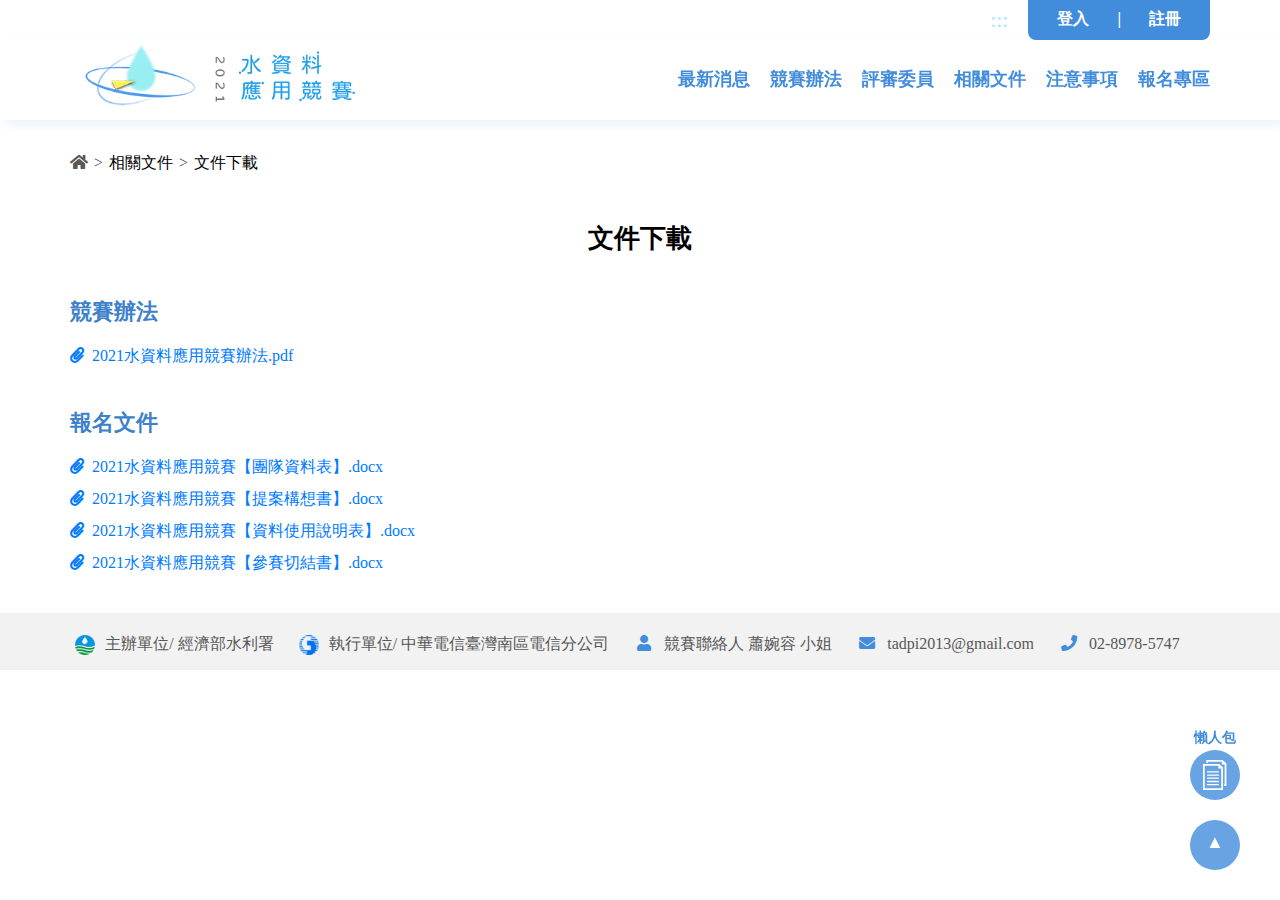
==== commit b3d61a72: "1215-1500" ====
--- a/competition-document.html
+++ b/competition-document.html
@@ -23,25 +23,29 @@
                 <li><a href="index.html"><i class="fas fa-home"></i></a></li>
                 <li>></li>
                 <li><span>相關文件</span></li>
+                <li>></li>
+                <li><span>文件下載</span></li>
             </ul>
         </div>
     </div>
 
-    <!-- 相關文件 -->
+    <!-- 文件下載 -->
     <section class="content-information">
         <div class="container">
             <a href="#C" title="中央內容區塊" id="AC" accesskey="C"></a>
-            <h1>相關文件</h1>
-            <h3>競賽說明簡報</h3>
-            <p>若有任何問題，歡迎來信至<span class="text-danger">XXXX@gmail.com</span> 詢問</p>
-            <h3>報名文件</h3>
+            <h1>文件下載</h1>
+            <h3 id="applydoc">競賽辦法</h3>
             <div class="d-flex flex-column">
-                <a href="" class="d-inline mb-2"><i class="fas fa-paperclip mr-2"></i>競賽簡章</a>
-                <a href="" class="d-inline mb-2"><i class="fas fa-paperclip mr-2"></i>團隊資料表</a>
-                <a href="" class="d-inline mb-2"><i class="fas fa-paperclip mr-2"></i>提案構想書</a>
-                <a href="" class="d-inline mb-2"><i class="fas fa-paperclip mr-2"></i>資料使用說明表</a>
-                <a href="" class="d-inline mb-2"><i class="fas fa-paperclip mr-2"></i>參賽切結書</a>
+                <a href="https://drive.google.com/file/d/1_YOFkBJDlG7GBQxMmcHVR_3a4juzLKSc/view?usp=sharing" class="d-inline mb-2" target="_blank"><i class="fas fa-paperclip mr-2"></i>2021水資料應用競賽辦法.pdf</a>
             </div>
+            <h3 id="applydoc">報名文件</h3>
+            <div class="d-flex flex-column">
+                <a href="https://drive.google.com/file/d/1JJmk2nwiL9d7Rz2qub9UScSb_eWNUmZj/view?usp=sharing" class="d-inline mb-2" target="_blank"><i class="fas fa-paperclip mr-2"></i>2021水資料應用競賽【團隊資料表】.docx</a>
+                <a href="https://drive.google.com/file/d/1zyKJQiyLp8Ff_i-b-0_Zb3FZksJX8DE5/view?usp=sharing" class="d-inline mb-2" target="_blank"><i class="fas fa-paperclip mr-2"></i>2021水資料應用競賽【提案構想書】.docx</a>
+                <a href="https://drive.google.com/file/d/1tDfHSKYe1eugjkXIknZsm7nCawQp58sB/view?usp=sharing" class="d-inline mb-2" target="_blank"><i class="fas fa-paperclip mr-2"></i>2021水資料應用競賽【資料使用說明表】.docx</a>
+                <a href="https://drive.google.com/file/d/153UnCw92cJ7rEEzCd3q4Gf01ma03cQhf/view?usp=sharing" class="d-inline mb-2" target="_blank"><i class="fas fa-paperclip mr-2"></i>2021水資料應用競賽【參賽切結書】.docx</a>
+            </div>
+
         </div>
     </section>
 
--- a/scss/style.css
+++ b/scss/style.css
@@ -71,7 +71,7 @@
 }
 
 * a:hover {
-  color: #99EEF3 !important;
+  color: #0d73ad !important;
 }
 
 * .fa,
@@ -84,7 +84,7 @@
 }
 
 * :focus {
-  outline: #428cdc dotted 3px !important;
+  outline: #22b573 dotted 3px !important;
 }
 
 * .clearfix {
@@ -100,8 +100,9 @@
   font-weight: bold;
 }
 
-* section {
-  width: 100%;
+* .notice {
+  color: #e8291c !important;
+  margin: 0 !important;
 }
 
 * hr {
@@ -119,7 +120,7 @@
   appearance: none;
 }
 
-* input {
+* input:not(.custom-control-input) {
   width: 100%;
   height: 40px;
   border-radius: 5px;
@@ -131,13 +132,13 @@
   line-height: 1.5rem;
 }
 
-* input:-webkit-autofill, * input:-webkit-autofill:hover, * input:-webkit-autofill:focus, * input:-webkit-autofill:active {
+* input:not(.custom-control-input):-webkit-autofill, * input:not(.custom-control-input):-webkit-autofill:hover, * input:not(.custom-control-input):-webkit-autofill:focus, * input:not(.custom-control-input):-webkit-autofill:active {
   -webkit-transition: background-color 5000s ease-in-out 0s;
   transition: background-color 5000s ease-in-out 0s;
   /*透明*/
 }
 
-* input[type="submit"], * input[type="reset"] {
+* input:not(.custom-control-input)[type="submit"], * input:not(.custom-control-input)[type="reset"] {
   width: 100%;
   height: 40px;
   background-color: #428cdc;
@@ -152,15 +153,15 @@
   margin-top: 10px;
 }
 
-* input[type="submit"]:hover, * input[type="reset"]:hover {
+* input:not(.custom-control-input)[type="submit"]:hover, * input:not(.custom-control-input)[type="reset"]:hover {
   background-color: #428cdc;
 }
 
-* input[disabled] {
+* input:not(.custom-control-input)[disabled] {
   background-color: #a7e5ff;
 }
 
-* input[disabled]:hover {
+* input:not(.custom-control-input)[disabled]:hover {
   background-color: #a7e5ff;
 }
 
@@ -196,9 +197,10 @@
   font-size: 1.125rem;
   color: white;
   font-weight: bold;
-}
-
-* button:hover {
+  cursor: pointer;
+}
+
+* button:hover:not(.close) {
   background-color: #428cdc;
   -webkit-transition-duration: 0.5s;
           transition-duration: 0.5s;
@@ -217,19 +219,14 @@
 }
 
 * .button-outline {
-  padding: 8px 30px;
-  background-color: transparent;
+  border-radius: 8px;
+  background-color: white;
   -webkit-box-shadow: #428cdc 0 0 0 1px;
           box-shadow: #428cdc 0 0 0 1px;
   font-size: 1.125rem;
   color: #428cdc;
   font-weight: bold;
-}
-
-@media (max-width: 568px) {
-  * .button-outline {
-    padding: 8px 15px;
-  }
+  cursor: pointer;
 }
 
 * .button-outline:hover {
@@ -493,6 +490,13 @@
   text-align: center;
 }
 
+@media (max-width: 568px) {
+  * .modal-iot .modal-dialog .modal-content .btn-iot[type="submit"], * .modal-iot .modal-dialog .modal-content .btn-iot[type="reset"] {
+    padding: 5px 0;
+    margin-right: 15px;
+  }
+}
+
 * .modal-iot .modal-dialog .modal-content .btn-iot[type="submit"]:hover, * .modal-iot .modal-dialog .modal-content .btn-iot[type="reset"]:hover {
   background-color: #428cdc;
 }
@@ -508,6 +512,12 @@
   padding: 5px 30px;
   text-decoration: none;
   text-align: center;
+}
+
+@media (max-width: 568px) {
+  * .modal-iot .modal-dialog .modal-content .btn-iot[type="button"] {
+    padding: 5px 0;
+  }
 }
 
 * .modal-iot .modal-dialog .modal-content .btn-iot[type="button"]:hover {
@@ -626,7 +636,7 @@
   height: 40px;
   padding: 0;
   position: fixed;
-  z-index: 1000;
+  z-index: 999;
   background-color: #fff;
 }
 
@@ -678,11 +688,16 @@
   font-weight: bold;
 }
 
+body .minibar .container .btn li:hover,
+body .minibar .container .btn a:hover {
+  color: white !important;
+}
+
 body .navbar {
   width: 100%;
   padding: 0;
   position: fixed;
-  z-index: 999;
+  z-index: 1000;
   background-color: white;
   -webkit-box-shadow: 5px 5px 10px rgba(66, 140, 220, 0.1);
           box-shadow: 5px 5px 10px rgba(66, 140, 220, 0.1);
@@ -720,7 +735,7 @@
 }
 
 body .navbar .pc .navbar-L {
-  width: 35%;
+  width: 30%;
   height: 100%;
 }
 
@@ -731,7 +746,8 @@
 }
 
 body .navbar .pc .navbar-L img {
-  width: 300px;
+  max-width: 300px;
+  width: 100%;
 }
 
 body .navbar .pc .navbar-L h4 {
@@ -743,7 +759,7 @@
 }
 
 body .navbar .pc .navbar-R {
-  width: 65%;
+  width: 70%;
   height: 100%;
   color: white;
   display: -webkit-box;
@@ -752,7 +768,6 @@
   -webkit-box-pack: end;
       -ms-flex-pack: end;
           justify-content: flex-end;
-  position: relative;
 }
 
 @media (max-width: 1024px) {
@@ -766,20 +781,38 @@
   color: #428cdc;
   margin: 0;
   padding: 0;
-  line-height: 80px;
   display: inline;
+  height: 100%;
 }
 
 body .navbar .pc .navbar-R .nav-function {
   position: relative;
+  display: -webkit-box;
+  display: -ms-flexbox;
+  display: flex;
+  -webkit-box-align: center;
+      -ms-flex-align: center;
+          align-items: center;
 }
 
 body .navbar .pc .navbar-R .nav-function:not(:last-child) {
   margin-right: 20px;
 }
 
+@media (max-width: 1024px) {
+  body .navbar .pc .navbar-R .nav-function:not(:last-child) {
+    margin-right: 10px;
+  }
+}
+
 body .navbar .pc .navbar-R .nav-function:hover .nav-list {
-  display: block;
+  display: -webkit-box;
+  display: -ms-flexbox;
+  display: flex;
+  -webkit-box-orient: vertical;
+  -webkit-box-direction: normal;
+      -ms-flex-direction: column;
+          flex-direction: column;
   -webkit-transition-duration: 0.5s;
           transition-duration: 0.5s;
 }
@@ -799,7 +832,9 @@
   width: 180px;
   border-radius: 0 0 8px 8px;
   padding: 0 20px 10px 20px;
-  background-color: #1480be;
+  background-color: #428cdc;
+  -webkit-box-shadow: 5px 5px 10px rgba(66, 140, 220, 0.1);
+          box-shadow: 5px 5px 10px rgba(66, 140, 220, 0.1);
 }
 
 body .navbar .pc .navbar-R .nav-list h4 {
@@ -809,8 +844,8 @@
   color: white;
 }
 
-body .navbar .pc .navbar-R .nav-list h4:hover {
-  color: #a7e5ff;
+body .navbar .pc .navbar-R .nav-list h4:hover, body .navbar .pc .navbar-R .nav-list h4:active {
+  color: white !important;
 }
 
 body .navbar .mobile {
@@ -862,6 +897,9 @@
   background-color: #428cdc;
   color: white;
   text-align: center;
+  -webkit-box-shadow: none !important;
+          box-shadow: none !important;
+  background-color: rgba(30, 102, 180, 0.4);
 }
 
 body .navbar .mobile .menu ul .nav-item.dropdown .dropdown-menu .dropdown-item {
@@ -870,10 +908,11 @@
 
 body .navbar .mobile .menu ul .nav-item.dropdown .nav-link.dropdown-toggle {
   padding: 5px 0;
+  color: white !important;
 }
 
 body .navbar .mobile .menu h4 {
-  color: #a7e5ff;
+  color: white;
 }
 
 body .navbar .mobile .menu a {
@@ -957,41 +996,122 @@
      object-position: center center;
 }
 
-body .content-about {
-  min-height: calc(100vh - 650px);
-}
-
-@media (max-width: 768px) {
-  body .content-about {
-    min-height: calc(100vh - 445px);
-  }
-}
-
-@media (max-width: 568px) {
-  body .content-about {
-    min-height: auto;
-  }
-}
-
-body .content-about .container {
+body .content-preview .container {
   display: -webkit-box;
   display: -ms-flexbox;
   display: flex;
 }
 
 @media (max-width: 768px) {
-  body .content-about .container {
+  body .content-preview .container {
     -ms-flex-wrap: wrap;
         flex-wrap: wrap;
   }
 }
 
-body .content-about .container .about {
-  width: 100%;
-}
-
-body .content-about .container .about h1 {
-  color: #3d81cb;
+body .content-preview .container .new {
+  width: 50%;
+  margin-right: 50px;
+}
+
+@media (max-width: 768px) {
+  body .content-preview .container .new {
+    width: 100%;
+    margin-right: unset;
+    margin-bottom: 25px;
+  }
+}
+
+body .content-preview .container .new .list {
+  display: -webkit-box;
+  display: -ms-flexbox;
+  display: flex;
+  padding: 10px 0;
+}
+
+@media (max-width: 768px) {
+  body .content-preview .container .new .list {
+    padding: 10px 30px;
+  }
+}
+
+@media (max-width: 568px) {
+  body .content-preview .container .new .list {
+    -ms-flex-wrap: wrap;
+        flex-wrap: wrap;
+    -webkit-box-orient: vertical;
+    -webkit-box-direction: normal;
+        -ms-flex-direction: column;
+            flex-direction: column;
+    padding: 10px 20px;
+  }
+}
+
+body .content-preview .container .new .list span {
+  width: 25%;
+  text-align: center;
+  color: #428cdc;
+  font-size: 1rem;
+  line-height: 2rem;
+}
+
+@media (max-width: 768px) {
+  body .content-preview .container .new .list span {
+    margin-right: 25px;
+  }
+}
+
+@media (max-width: 568px) {
+  body .content-preview .container .new .list span {
+    width: 100%;
+    margin-right: unset;
+    text-align: left;
+  }
+}
+
+body .content-preview .container .new .list a {
+  width: 75%;
+  padding-right: 30px;
+}
+
+@media (max-width: 568px) {
+  body .content-preview .container .new .list a {
+    width: 100%;
+    padding-right: 0;
+  }
+}
+
+body .content-preview .container .new .list a:hover p {
+  color: #428cdc;
+}
+
+body .content-preview .container .new .list a i {
+  font-size: 1rem;
+  color: #428cdc;
+  margin-right: 6.66667px;
+}
+
+body .content-preview .container .new .blue {
+  background-color: #e5f1f9;
+}
+
+body .content-preview .container .new .white {
+  background-color: white;
+}
+
+body .content-preview .container .new h4 {
+  text-align: right;
+}
+
+body .content-preview .container .about {
+  width: 50%;
+}
+
+@media (max-width: 768px) {
+  body .content-preview .container .about {
+    width: 100%;
+    margin-bottom: 25px;
+  }
 }
 
 body .breadcrumb {
@@ -1061,22 +1181,6 @@
   color: black;
 }
 
-body .content-information {
-  min-height: calc(100vh - 260px);
-}
-
-@media (max-width: 768px) {
-  body .content-information {
-    min-height: calc(100vh - 175px);
-  }
-}
-
-@media (max-width: 568px) {
-  body .content-information {
-    min-height: auto;
-  }
-}
-
 body .content-information h1 {
   text-align: center;
 }
@@ -1105,7 +1209,7 @@
   table-layout: auto;
 }
 
-body .content-information table s table,
+body .content-information table table,
 body .content-information table th,
 body .content-information table td {
   border: 1px solid #a7e5ff;
@@ -1113,27 +1217,8 @@
   text-align: center;
 }
 
-@media (max-width: 568px) {
-  body .content-information table thead {
-    display: none;
-  }
-}
-
-@media (max-width: 568px) {
-  body .content-information table tr {
-    display: block;
-    margin-bottom: 25px !important;
-  }
-}
-
 body .content-information table tr:nth-child(even) {
   background-color: rgba(167, 229, 255, 0.1);
-}
-
-@media (max-width: 568px) {
-  body .content-information table tr:nth-child(even) {
-    background-color: transparent;
-  }
 }
 
 body .content-information table tr th {
@@ -1153,12 +1238,72 @@
 
 @media (max-width: 568px) {
   body .content-information table tr td {
+    -ms-flex-wrap: wrap;
+        flex-wrap: wrap;
+    text-align: left;
+  }
+}
+
+body .content-information table tr .btn {
+  margin: 0 5px;
+}
+
+@media (max-width: 768px) {
+  body .content-information table tr .btn {
+    margin: 5px 6.66667px;
+  }
+}
+
+@media (max-width: 568px) {
+  body .content-information table tr .btn {
+    margin: 5px 6.66667px 5px 0 !important;
+  }
+}
+
+body .content-information table tr .btn-primary {
+  background-color: #428cdc;
+}
+
+body .content-information .rowspan .color {
+  background-color: rgba(167, 229, 255, 0.1) !important;
+}
+
+body .content-information .rowspan tr:nth-child(even) {
+  background-color: white;
+}
+
+@media (max-width: 568px) {
+  body .content-information .mb-separate thead {
+    display: none;
+  }
+}
+
+@media (max-width: 568px) {
+  body .content-information .mb-separate tr {
+    display: block;
+    margin-bottom: 25px !important;
+  }
+}
+
+@media (max-width: 568px) {
+  body .content-information .mb-separate tr:nth-child(even) {
+    background-color: transparent;
+  }
+}
+
+body .content-information .mb-separate tr th {
+  background-color: rgba(167, 229, 255, 0.5);
+  text-align: center;
+}
+
+@media (max-width: 568px) {
+  body .content-information .mb-separate tr td {
     display: block;
     -ms-flex-wrap: wrap;
         flex-wrap: wrap;
     text-align: left;
   }
-  body .content-information table tr td::before {
+  body .content-information .mb-separate tr td::before {
     width: 100%;
     display: block;
     content: attr(data-title);
@@ -1167,33 +1312,18 @@
     text-align: left;
     color: black;
   }
-  body .content-information table tr td:nth-child(odd) {
+  body .content-information .mb-separate tr td:nth-child(odd) {
     background-color: rgba(167, 229, 255, 0.1);
   }
 }
 
-body .content-information table tr .btn {
-  margin: 0 5px;
-}
-
-@media (max-width: 768px) {
-  body .content-information table tr .btn {
-    margin: 5px 6.66667px;
-  }
-}
-
-@media (max-width: 568px) {
-  body .content-information table tr .btn {
-    margin: 5px 6.66667px 5px 0 !important;
-  }
-}
-
-body .content-information table tr .btn-primary {
-  background-color: #428cdc;
+@media (max-width: 568px) {
+  body .content-information .container {
+    padding-bottom: 120px;
+  }
 }
 
 body .content-information .container .list-gp {
-  width: 100%;
   margin-right: 50px;
   margin: 37.5px 0;
 }
@@ -1232,7 +1362,7 @@
 }
 
 body .content-information .container .list-gp .list span {
-  width: 15%;
+  width: 100%;
   text-align: center;
   color: #428cdc;
   font-size: 1rem;
@@ -1247,12 +1377,32 @@
 
 @media (max-width: 568px) {
   body .content-information .container .list-gp .list span {
+    width: 100%;
     margin-right: unset;
+    text-align: left;
+  }
+}
+
+body .content-information .container .list-gp .list a {
+  width: 15%;
+  padding-right: 30px;
+}
+
+@media (max-width: 568px) {
+  body .content-information .container .list-gp .list a {
+    width: 100%;
+    padding-right: 0;
   }
 }
 
 body .content-information .container .list-gp .list a:hover p {
   color: #428cdc;
+}
+
+body .content-information .container .list-gp .list a i {
+  font-size: 1rem;
+  color: #428cdc;
+  margin-right: 6.66667px;
 }
 
 body .content-information .container .list-gp .blue {
@@ -1282,78 +1432,67 @@
   letter-spacing: 1px;
 }
 
+body .content-information .container .btn-gp {
+  margin-top: 25px;
+}
+
+@media (max-width: 568px) {
+  body .content-information .container .btn-gp {
+    margin-top: 10px;
+  }
+}
+
+@media (max-width: 568px) {
+  body .content-information .container .btn-gp button {
+    width: 100%;
+    margin-bottom: 15px;
+  }
+}
+
+body .content-information .container .btn-gp button:not(:last-child) {
+  margin-right: 10px;
+}
+
+body .content-information .container img {
+  -o-object-fit: contain;
+     object-fit: contain;
+  -o-object-position: top;
+     object-position: top;
+  width: 100%;
+}
+
 body footer {
   background-color: #f2f2f3;
-}
-
-@media (max-width: 568px) {
-  body footer {
-    background-color: white;
-  }
+  width: 100%;
+  bottom: 0;
 }
 
 body footer .container {
-  padding-top: 0;
-  padding-bottom: 15px;
+  padding-top: 15px;
+  padding-bottom: 5px;
+}
+
+@media (max-width: 568px) {
+  body footer .container {
+    width: 100%;
+    display: -webkit-box;
+    display: -ms-flexbox;
+    display: flex;
+    -webkit-box-pack: center;
+        -ms-flex-pack: center;
+            justify-content: center;
+    padding: 20px 30px;
+  }
+}
+
+@media (max-width: 320px) {
+  body footer .container {
+    padding: 20px;
+  }
 }
 
 body footer .container #AZ {
-  font-size: 1.125rem;
-  color: #a7e5ff;
-}
-
-body footer .container .text-gp {
-  margin: 0;
-  padding: 0;
-}
-
-body footer .container .text-gp ul,
-body footer .container .text-gp li {
-  display: inline;
-  list-style: none;
-  margin: 0;
-  padding: 0;
-}
-
-@media (max-width: 568px) {
-  body footer .container .text-gp ul,
-  body footer .container .text-gp li {
-    display: block;
-  }
-}
-
-body footer .container .text-gp li {
-  margin-right: 25px;
-}
-
-body footer .container .text-gp span {
-  font-size: 1rem;
-  color: #99EEF3;
-  line-height: 1rem;
-  margin: 0;
-  padding: 0 10px;
-}
-
-@media (max-width: 568px) {
-  body footer .container .text-gp span {
-    line-height: 1.6875rem;
-  }
-}
-
-body footer .container .text-gp a {
-  font-size: 1.125rem;
-  color: #428cdc;
-  font-weight: bold;
-  line-height: 2.25rem;
-}
-
-body footer .container .text-gp a:hover {
-  color: #0d73ad;
-}
-
-body footer .container .text-gp .fas {
-  width: 10px;
-  margin-right: 12px;
+  display: none;
 }
 
 body footer .container .contact {
@@ -1366,6 +1505,8 @@
   -webkit-box-pack: center;
       -ms-flex-pack: center;
           justify-content: center;
+  -ms-flex-wrap: wrap;
+      flex-wrap: wrap;
 }
 
 @media (max-width: 568px) {
@@ -1373,12 +1514,28 @@
     -webkit-box-align: start;
         -ms-flex-align: start;
             align-items: start;
-  }
+    -webkit-box-orient: vertical;
+    -webkit-box-direction: normal;
+        -ms-flex-direction: column;
+            flex-direction: column;
+  }
+}
+
+body footer .container .contact .text-gp {
+  display: -webkit-box;
+  display: -ms-flexbox;
+  display: flex;
+  -webkit-box-align: center;
+      -ms-flex-align: center;
+          align-items: center;
+  margin-bottom: 5px;
 }
 
 @media (max-width: 568px) {
   body footer .container .contact .text-gp {
-    width: 50%;
+    -ms-flex-wrap: wrap;
+        flex-wrap: wrap;
+    margin-bottom: 0;
   }
 }
 
@@ -1386,43 +1543,62 @@
   margin-right: 25px;
 }
 
+@media (max-width: 568px) {
+  body footer .container .contact .text-gp:not(:last-child) {
+    margin-right: 0;
+  }
+}
+
 body footer .container .contact .text-gp p {
-  color: white;
-  margin-top: 3px;
-  margin-bottom: 10px;
+  color: #595757;
+  margin-right: 25px;
+  line-height: 2;
 }
 
 @media (max-width: 568px) {
   body footer .container .contact .text-gp p {
-    margin-bottom: 20px;
+    margin-right: 0;
+    width: 100%;
+  }
+}
+
+@media (max-width: 320px) {
+  body footer .container .contact .text-gp p {
+    font-size: 0.875rem;
   }
 }
 
 body footer .container .contact .text-gp a {
-  color: #99EEF3;
-  font-size: 1.125rem;
-  font-weight: bold;
-}
-
-body footer .container .contact .text-gp a:hover .fas {
-  color: #99EEF3;
+  color: #428cdc;
+}
+
+body footer .container .contact .text-gp a:hover {
+  color: #0d73ad !important;
 }
 
 body footer .container .contact .text-gp .fas {
-  color: #99EEF3;
-  width: 10px;
-  margin-right: 12px;
+  color: #428cdc;
+  width: 20px;
+  margin-right: 10px;
+  text-align: center;
 }
 
 body footer .container .contact .text-gp span {
   color: #595757;
   padding: 0;
+  line-height: 2;
+}
+
+@media (max-width: 568px) {
+  body footer .container .contact .text-gp span {
+    width: 100%;
+  }
 }
 
 body footer .container .contact .text-gp img {
-  width: 35px;
-  height: 35px;
-  margin-left: 10px;
+  width: 20px;
+  height: 20px;
+  margin-right: 10px;
 }
 
 @media (max-width: 568px) {
@@ -1450,7 +1626,64 @@
 @media (max-width: 1024px) {
   body .back-top {
     right: 25px;
-    bottom: 25px;
+    bottom: 45px;
+  }
+}
+
+@media (max-width: 568px) {
+  body .back-top {
+    bottom: 30px;
+    width: 40px;
+    height: 40px;
+    line-height: 37px;
+    font-size: 1rem;
+  }
+}
+
+body .fast-link {
+  width: 50px;
+  height: 50px;
+  z-index: 999;
+  position: fixed;
+  right: 40px;
+  bottom: 100px;
+  background-color: rgba(66, 140, 220, 0.8);
+  border-radius: 50%;
+  line-height: 45px;
+  display: -webkit-box;
+  display: -ms-flexbox;
+  display: flex;
+  -webkit-box-pack: center;
+      -ms-flex-pack: center;
+          justify-content: center;
+  -webkit-box-align: center;
+      -ms-flex-align: center;
+          align-items: center;
+}
+
+body .fast-link img {
+  width: 30px;
+  height: 30px;
+}
+
+body .fast-link p {
+  position: absolute;
+  top: -28px;
+  font-size: 0.875rem;
+  color: #428cdc;
+  font-weight: bold;
+}
+
+@media (max-width: 1024px) {
+  body .fast-link {
+    right: 25px;
+    bottom: 110px;
+  }
+}
+
+@media (max-width: 568px) {
+  body .fast-link {
+    display: none;
   }
 }
 
@@ -1589,12 +1822,32 @@
 
 @media (max-width: 568px) {
   body .content-news .container .list-gp .list span {
+    width: 100%;
     margin-right: unset;
+    text-align: left;
+  }
+}
+
+body .content-news .container .list-gp .list a {
+  width: 85%;
+  padding-right: 30px;
+}
+
+@media (max-width: 568px) {
+  body .content-news .container .list-gp .list a {
+    width: 100%;
+    padding-right: 0;
   }
 }
 
 body .content-news .container .list-gp .list a:hover p {
   color: #428cdc;
+}
+
+body .content-news .container .list-gp .list a i {
+  font-size: 1rem;
+  color: #428cdc;
+  margin-right: 6.66667px;
 }
 
 body .content-news .container .list-gp .blue {
@@ -1693,22 +1946,6 @@
 @media (max-width: 1024px) {
   body .content-news-info .container .btn {
     margin-bottom: 25px;
-  }
-}
-
-body .content-login {
-  min-height: calc(100vh - 260px);
-}
-
-@media (max-width: 768px) {
-  body .content-login {
-    min-height: calc(100vh - 175px);
-  }
-}
-
-@media (max-width: 568px) {
-  body .content-login {
-    min-height: auto;
   }
 }
 
@@ -2030,22 +2267,6 @@
   margin-bottom: 10px;
 }
 
-body .content-signup {
-  min-height: calc(100vh - 260px);
-}
-
-@media (max-width: 768px) {
-  body .content-signup {
-    min-height: calc(100vh - 175px);
-  }
-}
-
-@media (max-width: 568px) {
-  body .content-signup {
-    min-height: auto;
-  }
-}
-
 body .content-signup h1 {
   text-align: center;
 }
@@ -2070,14 +2291,13 @@
 
 body .content-signup .container {
   padding-top: 0;
-  padding-bottom: 60px;
 }
 
 @media (max-width: 568px) {
   body .content-signup .container {
     width: 100%;
     margin: 0;
-    padding-bottom: 0;
+    padding-bottom: 60px;
   }
   body .content-signup .container h1 {
     text-align: center;
@@ -2506,436 +2726,6 @@
   }
 }
 
-body .content-signup h1 {
-  text-align: center;
-}
-
-body .content-signup h3 {
-  margin-top: 25px;
-  margin-bottom: 10px;
-}
-
-body .content-signup ul {
-  padding: 0;
-  margin: 0;
-  font-size: 1rem;
-  line-height: 2rem;
-  color: #595757;
-}
-
-body .content-signup span {
-  color: #428cdc;
-  font-weight: bold;
-}
-
-body .content-signup .container .account-list-gp {
-  display: -webkit-box;
-  display: -ms-flexbox;
-  display: flex;
-  -webkit-box-pack: justify;
-      -ms-flex-pack: justify;
-          justify-content: space-between;
-  width: 100%;
-}
-
-@media (max-width: 768px) {
-  body .content-signup .container .account-list-gp {
-    -ms-flex-wrap: wrap;
-        flex-wrap: wrap;
-  }
-}
-
-body .content-signup .container .account-list-gp #team {
-  width: 30%;
-  border-radius: 15px;
-  border: solid 1px #428cdc;
-  margin-bottom: 50px;
-}
-
-body .content-signup .container .account-list-gp #team:hover {
-  -webkit-transform: translateY(-1%);
-          transform: translateY(-1%);
-  -webkit-transition: 0.5s;
-  transition: 0.5s;
-}
-
-@media (max-width: 768px) {
-  body .content-signup .container .account-list-gp #team {
-    width: 100%;
-  }
-}
-
-@media (max-width: 568px) {
-  body .content-signup .container .account-list-gp #team {
-    border-radius: unset;
-    border: unset;
-    margin-bottom: unset;
-  }
-}
-
-body .content-signup .container .account-list-gp #team .top {
-  width: 100%;
-  background-color: #428cdc;
-  padding: 45px 0;
-  text-align: center;
-  border-radius: 10px 10px 0 0;
-}
-
-@media (max-width: 568px) {
-  body .content-signup .container .account-list-gp #team .top {
-    border-radius: unset;
-    padding: 30px 0;
-  }
-}
-
-body .content-signup .container .account-list-gp #team .top h3 {
-  margin: 0;
-  color: white;
-}
-
-@media (max-width: 568px) {
-  body .content-signup .container .account-list-gp #team .top img {
-    width: 25%;
-  }
-}
-
-body .content-signup .container .account-list-gp #team .body {
-  padding: 30px;
-  text-align: center;
-  height: 41%;
-}
-
-@media (max-width: 1024px) {
-  body .content-signup .container .account-list-gp #team .body {
-    height: unset;
-  }
-}
-
-body .content-signup .container .account-list-gp #team .body h4 {
-  color: #428cdc;
-  text-align: left;
-}
-
-body .content-signup .container .account-list-gp #team .bot {
-  padding: 30px;
-  padding-top: 0;
-}
-
-body .content-signup .container .account-list-gp #team .bot .btn {
-  padding: 5px 0;
-  width: 100%;
-}
-
-body .content-signup .container .account-list-gp #team .bot .btn button {
-  background-color: #428cdc;
-  width: 90%;
-  margin-bottom: 25px;
-}
-
-@media (max-width: 768px) {
-  body .content-signup .container .account-list-gp #team .bot .btn button {
-    padding: 10px 0;
-  }
-}
-
-@media (max-width: 568px) {
-  body .content-signup .container .account-list-gp #team .bot .btn button {
-    width: 100%;
-    padding: 8px 0;
-  }
-}
-
-body .content-signup .container .account-list-gp #team .bot .btn button:hover {
-  background-color: rgba(66, 140, 220, 0.7);
-}
-
-body .content-signup .container .account-list-gp #team .bot .btn button[disabled] {
-  background-color: #a7e5ff;
-}
-
-body .content-signup .container .account-list-gp #team .bot .btn button[disabled]:hover {
-  background-color: #a7e5ff;
-}
-
-body .content-signup .container .account-list-gp #team .bot .social {
-  margin-bottom: 10px;
-  text-align: center;
-}
-
-body .content-signup .container .account-list-gp #team .bot .social p {
-  text-align: center;
-}
-
-body .content-signup .container .account-list-gp #team .bot .social img {
-  margin: 10px;
-}
-
-body .content-signup .container .account-list-gp #egov {
-  width: 30%;
-  border-radius: 15px;
-  border: solid 1px #99EEF3;
-  margin-bottom: 50px;
-}
-
-body .content-signup .container .account-list-gp #egov:hover {
-  -webkit-transform: translateY(-1%);
-          transform: translateY(-1%);
-  -webkit-transition: 0.5s;
-  transition: 0.5s;
-}
-
-@media (max-width: 768px) {
-  body .content-signup .container .account-list-gp #egov {
-    width: 100%;
-  }
-}
-
-@media (max-width: 568px) {
-  body .content-signup .container .account-list-gp #egov {
-    border-radius: unset;
-    border: unset;
-    margin-bottom: unset;
-  }
-}
-
-body .content-signup .container .account-list-gp #egov .top {
-  width: 100%;
-  background-color: #99EEF3;
-  padding: 45px 0;
-  text-align: center;
-  border-radius: 10px 10px 0 0;
-}
-
-@media (max-width: 568px) {
-  body .content-signup .container .account-list-gp #egov .top {
-    border-radius: unset;
-    padding: 30px 0;
-  }
-}
-
-body .content-signup .container .account-list-gp #egov .top h3 {
-  margin: 0;
-  color: white;
-}
-
-@media (max-width: 568px) {
-  body .content-signup .container .account-list-gp #egov .top img {
-    width: 25%;
-  }
-}
-
-body .content-signup .container .account-list-gp #egov .body {
-  padding: 30px;
-  text-align: center;
-  height: 41%;
-}
-
-@media (max-width: 1024px) {
-  body .content-signup .container .account-list-gp #egov .body {
-    height: unset;
-  }
-}
-
-body .content-signup .container .account-list-gp #egov .body h4 {
-  color: #99EEF3;
-  text-align: left;
-}
-
-body .content-signup .container .account-list-gp #egov .bot {
-  padding: 30px;
-  padding-top: 0;
-}
-
-body .content-signup .container .account-list-gp #egov .bot .btn {
-  padding: 5px 0;
-  width: 100%;
-}
-
-body .content-signup .container .account-list-gp #egov .bot .btn button {
-  background-color: #99EEF3;
-  width: 90%;
-  margin-bottom: 25px;
-}
-
-@media (max-width: 768px) {
-  body .content-signup .container .account-list-gp #egov .bot .btn button {
-    padding: 10px 0;
-  }
-}
-
-@media (max-width: 568px) {
-  body .content-signup .container .account-list-gp #egov .bot .btn button {
-    width: 100%;
-    padding: 8px 0;
-  }
-}
-
-body .content-signup .container .account-list-gp #egov .bot .btn button:hover {
-  background-color: rgba(66, 140, 220, 0.7);
-}
-
-body .content-signup .container .account-list-gp #egov .bot .btn button[disabled] {
-  background-color: #a7e5ff;
-}
-
-body .content-signup .container .account-list-gp #egov .bot .btn button[disabled]:hover {
-  background-color: #a7e5ff;
-}
-
-body .content-signup .container .account-list-gp #egov .bot .social {
-  margin-bottom: 10px;
-  text-align: center;
-}
-
-body .content-signup .container .account-list-gp #egov .bot .social p {
-  text-align: center;
-}
-
-body .content-signup .container .account-list-gp #egov .bot .social img {
-  margin: 10px;
-}
-
-body .content-signup .container .account-list-gp #wrisp {
-  width: 30%;
-  border-radius: 15px;
-  border: solid 1px #428cdc;
-  margin-bottom: 50px;
-}
-
-body .content-signup .container .account-list-gp #wrisp:hover {
-  -webkit-transform: translateY(-1%);
-          transform: translateY(-1%);
-  -webkit-transition: 0.5s;
-  transition: 0.5s;
-}
-
-@media (max-width: 768px) {
-  body .content-signup .container .account-list-gp #wrisp {
-    width: 100%;
-  }
-}
-
-@media (max-width: 568px) {
-  body .content-signup .container .account-list-gp #wrisp {
-    border-radius: unset;
-    border: unset;
-    margin-bottom: unset;
-  }
-}
-
-body .content-signup .container .account-list-gp #wrisp .top {
-  width: 100%;
-  background-color: #428cdc;
-  padding: 45px 0;
-  text-align: center;
-  border-radius: 10px 10px 0 0;
-}
-
-@media (max-width: 568px) {
-  body .content-signup .container .account-list-gp #wrisp .top {
-    border-radius: unset;
-    padding: 30px 0;
-  }
-}
-
-body .content-signup .container .account-list-gp #wrisp .top h3 {
-  margin: 0;
-  color: white;
-}
-
-@media (max-width: 568px) {
-  body .content-signup .container .account-list-gp #wrisp .top img {
-    width: 25%;
-  }
-}
-
-body .content-signup .container .account-list-gp #wrisp .body {
-  padding: 30px;
-  text-align: center;
-  height: 41%;
-}
-
-@media (max-width: 1024px) {
-  body .content-signup .container .account-list-gp #wrisp .body {
-    height: unset;
-  }
-}
-
-body .content-signup .container .account-list-gp #wrisp .body h4 {
-  color: #428cdc;
-  text-align: left;
-}
-
-body .content-signup .container .account-list-gp #wrisp .bot {
-  padding: 30px;
-  padding-top: 0;
-}
-
-body .content-signup .container .account-list-gp #wrisp .bot .btn {
-  padding: 5px 0;
-  width: 100%;
-}
-
-body .content-signup .container .account-list-gp #wrisp .bot .btn button {
-  background-color: #428cdc;
-  width: 90%;
-  margin-bottom: 25px;
-}
-
-@media (max-width: 768px) {
-  body .content-signup .container .account-list-gp #wrisp .bot .btn button {
-    padding: 10px 0;
-  }
-}
-
-@media (max-width: 568px) {
-  body .content-signup .container .account-list-gp #wrisp .bot .btn button {
-    width: 100%;
-    padding: 8px 0;
-  }
-}
-
-body .content-signup .container .account-list-gp #wrisp .bot .btn button:hover {
-  background-color: rgba(66, 140, 220, 0.7);
-}
-
-body .content-signup .container .account-list-gp #wrisp .bot .btn button[disabled] {
-  background-color: #a7e5ff;
-}
-
-body .content-signup .container .account-list-gp #wrisp .bot .btn button[disabled]:hover {
-  background-color: #a7e5ff;
-}
-
-body .content-signup .container .account-list-gp #wrisp .bot .social {
-  margin-bottom: 10px;
-  text-align: center;
-}
-
-body .content-signup .container .account-list-gp #wrisp .bot .social p {
-  text-align: center;
-}
-
-body .content-signup .container .account-list-gp #wrisp .bot .social img {
-  margin: 10px;
-}
-
-@media (max-width: 568px) {
-  body .content-signup .container .notice h3 {
-    margin-top: unset;
-  }
-}
-
-body .content-sign-up-success {
-  min-height: calc(100vh - 80px);
-}
-
-@media (max-width: 568px) {
-  body .content-sign-up-success {
-    min-height: auto;
-  }
-}
-
 body .content-sign-up-success .container {
   padding: 100px;
   padding-top: 250px;
